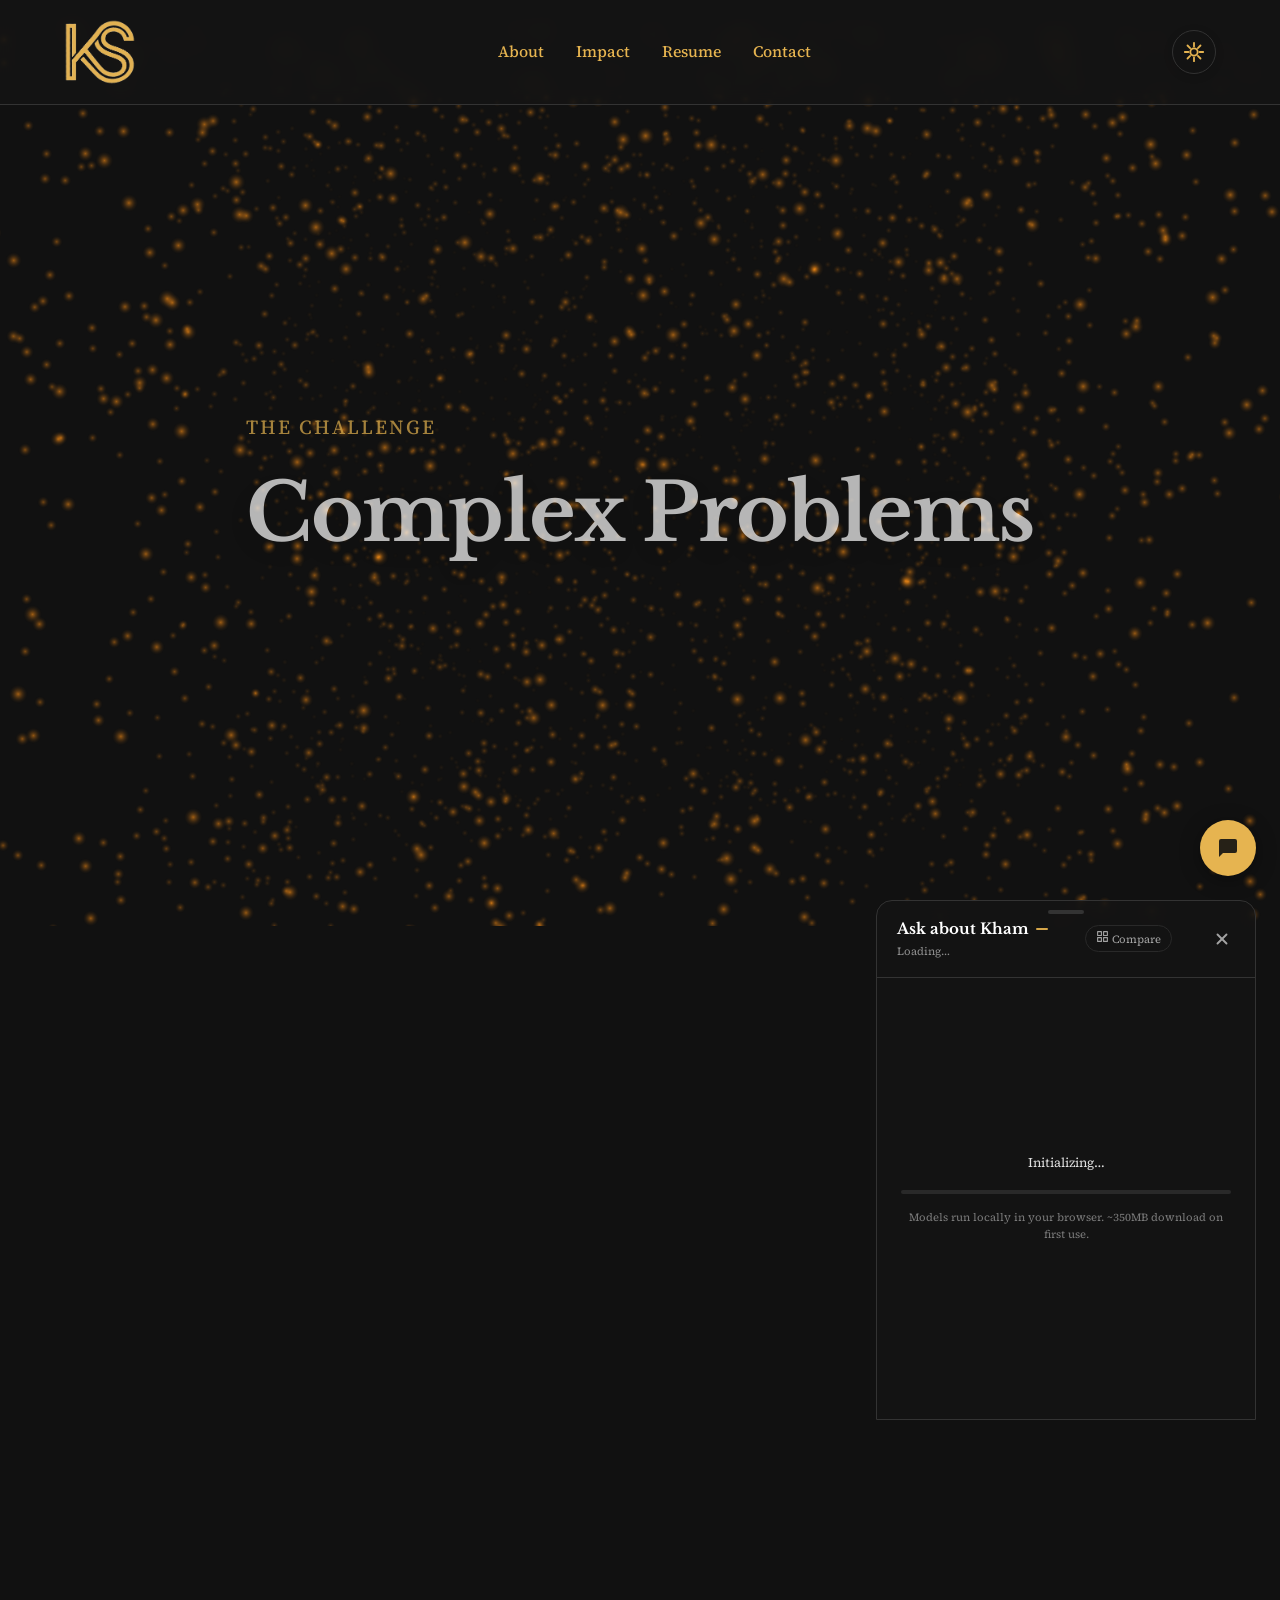
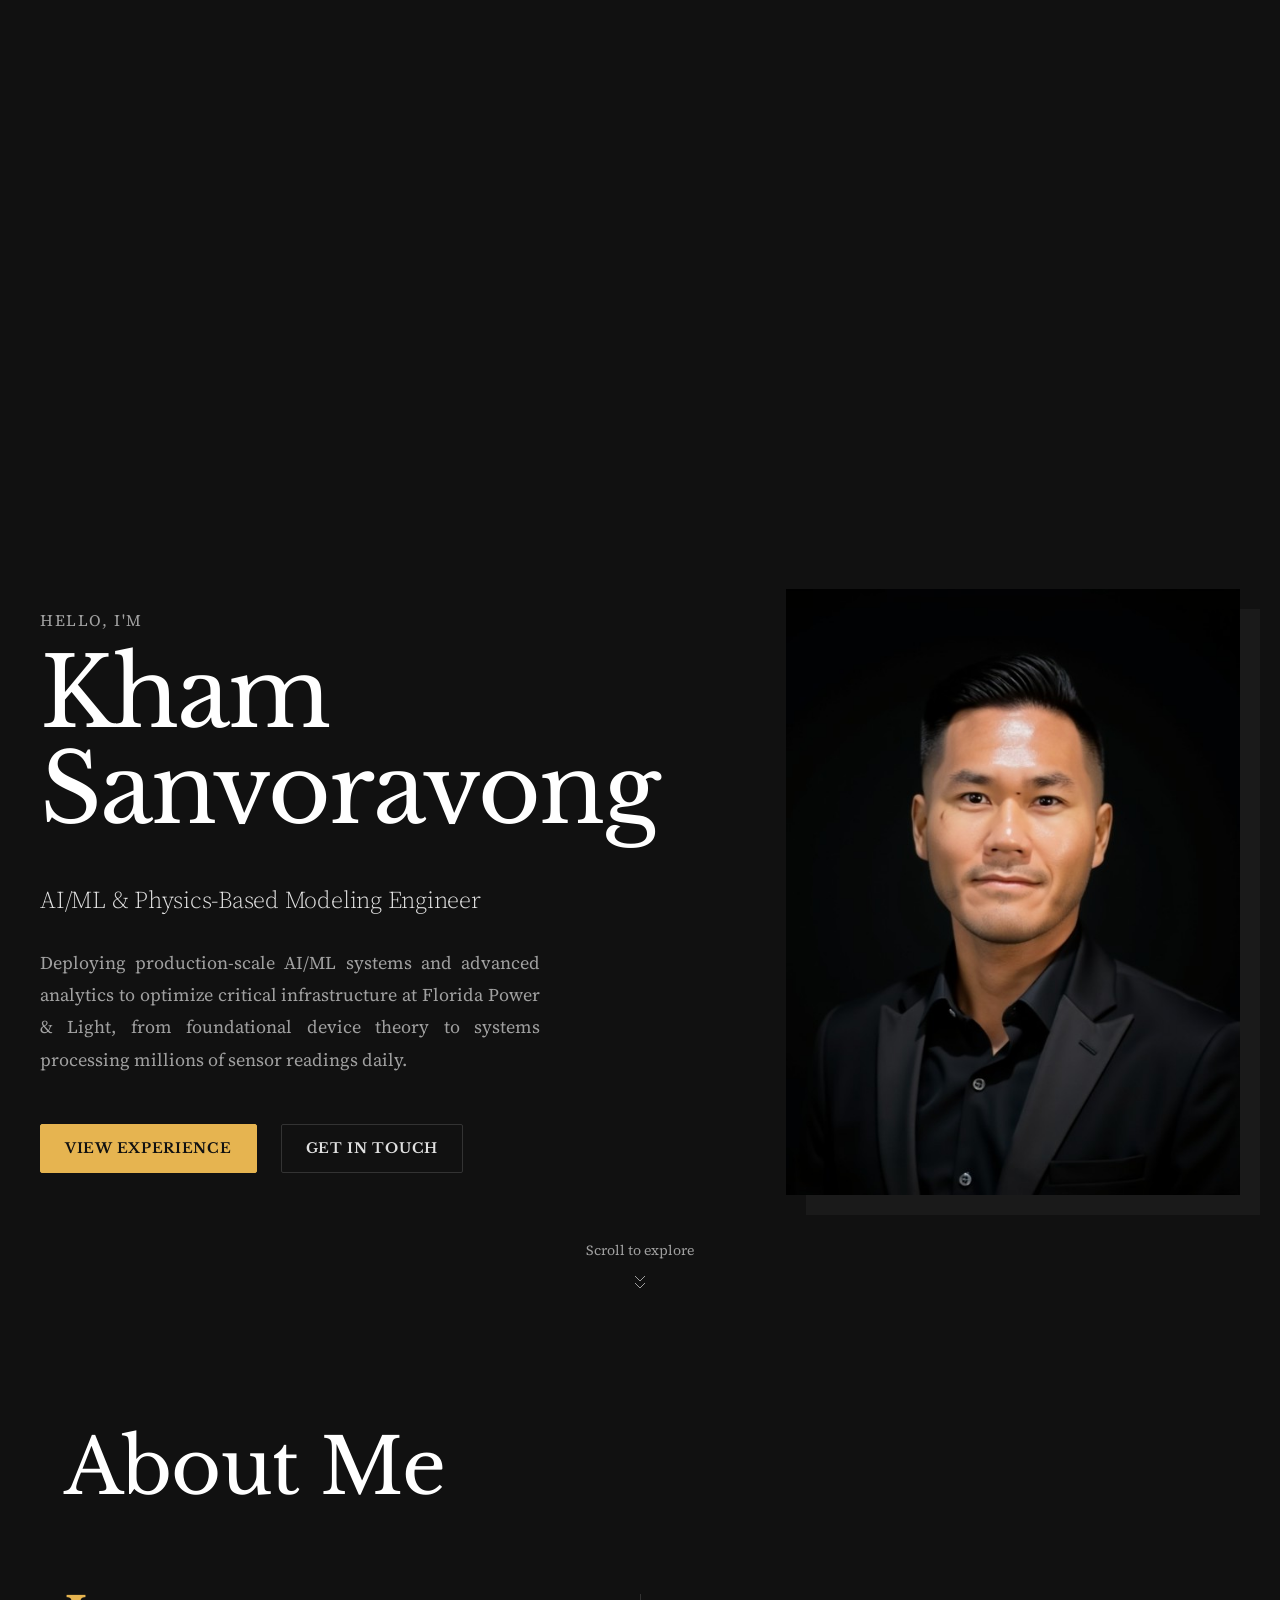
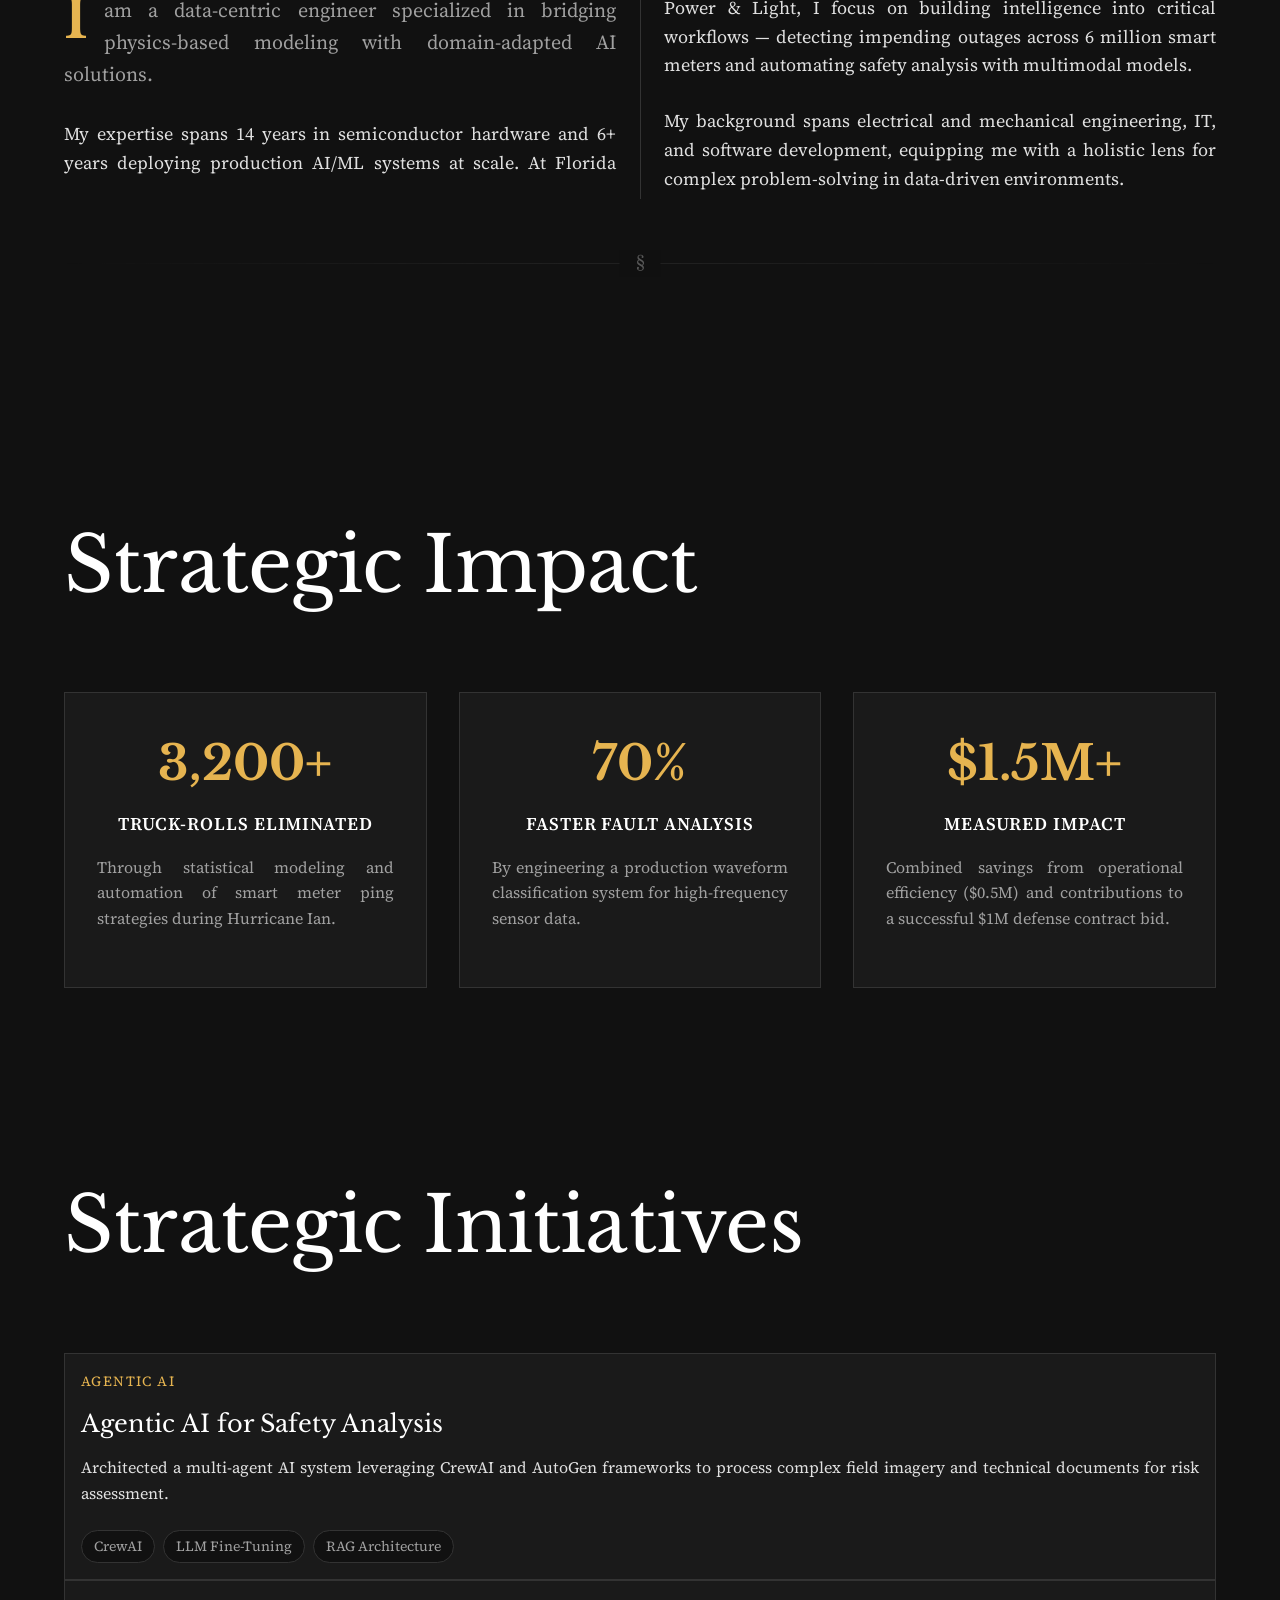
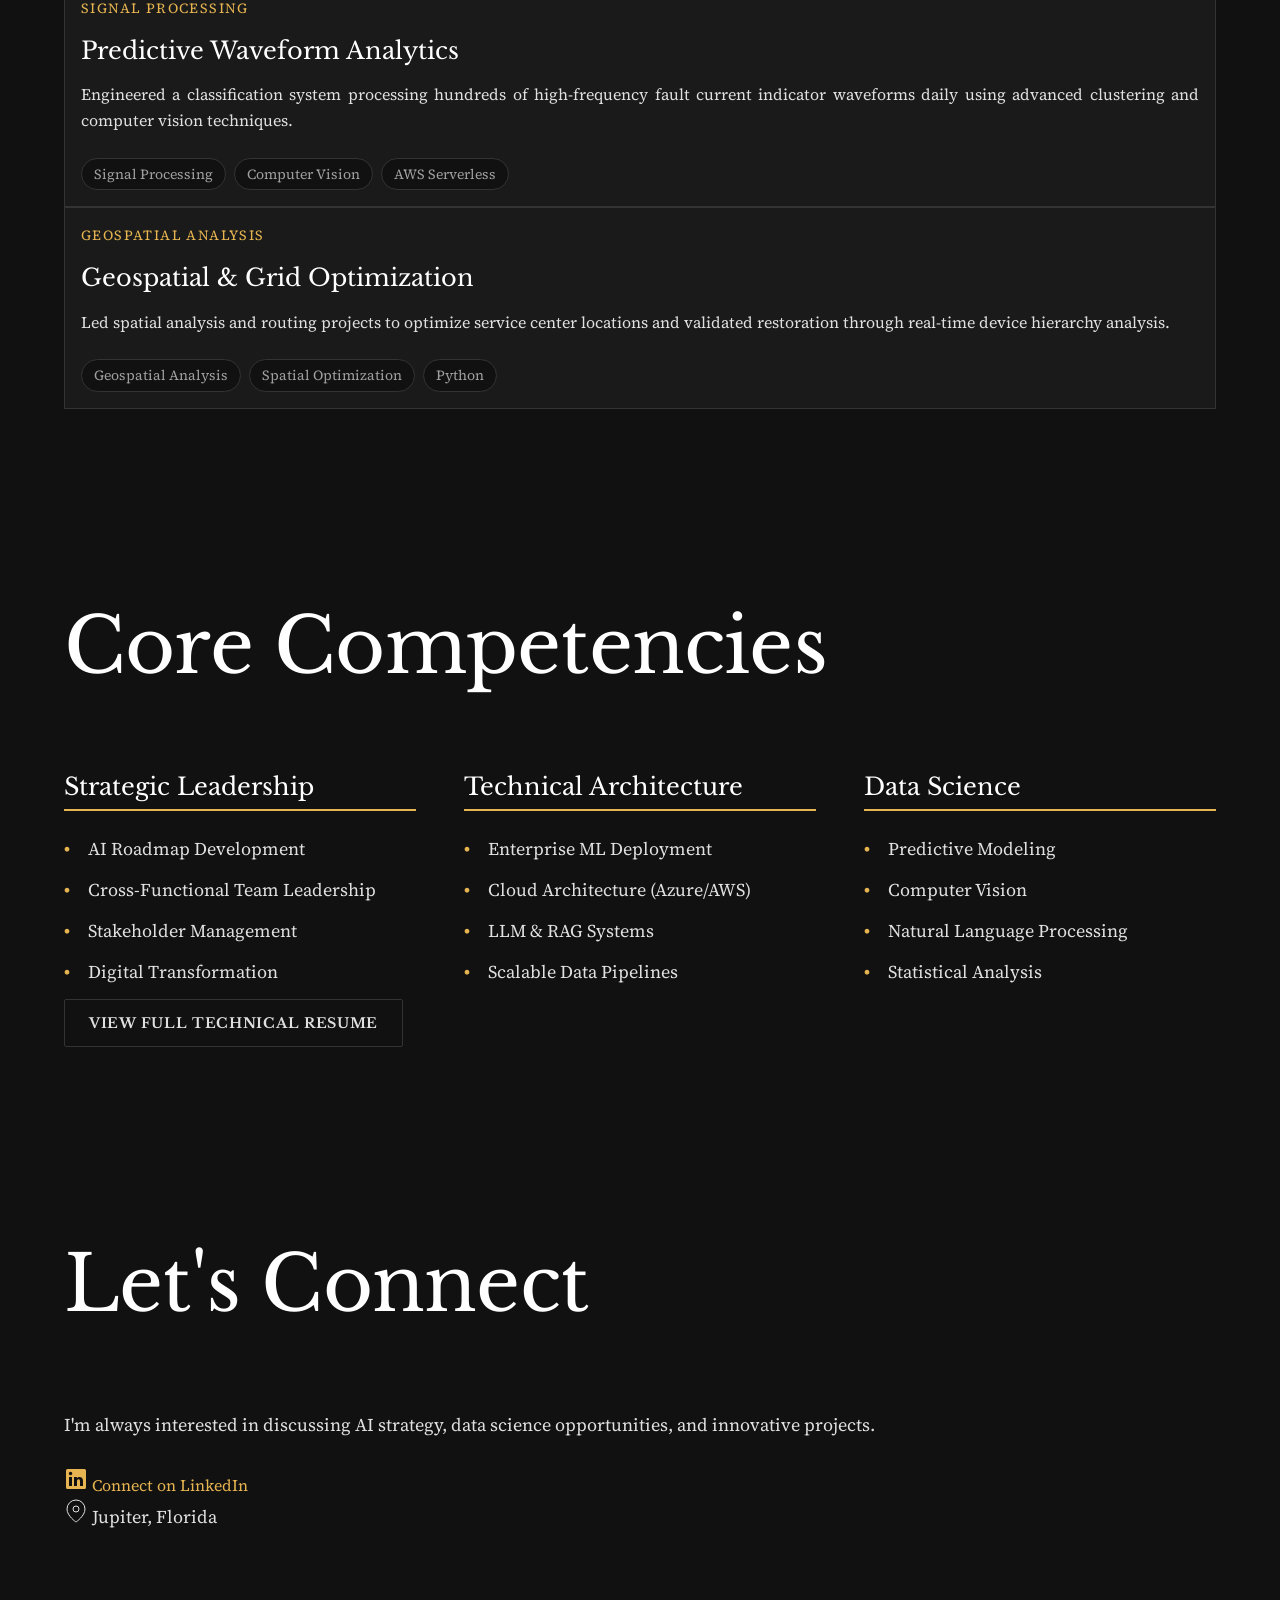
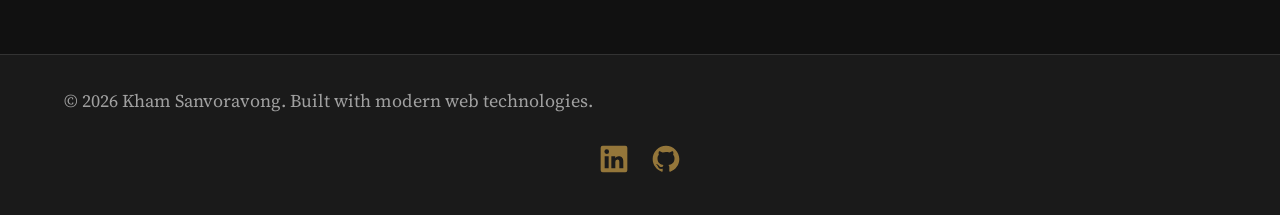
==== index.html @ 2e4e35f4 "deploy: FUTRFUNC/portfolio-source@09dc825cb9c8f6be45fcd761e6d4fc770639c14d" ====
<!DOCTYPE html>
<html lang="en">
<head>
  <meta charset="UTF-8">
  <meta name="viewport" content="width=device-width, initial-scale=1.0, viewport-fit=cover">
  <meta name="description" content="AI/ML & Physics-Based Modeling Engineer | Smart Grid Analytics | Production ML Systems">
  <meta name="theme-color" content="#dfc970">
  <link rel="icon" href="/favicon.svg" type="image/svg+xml">
  <link rel="icon" href="/favicon.ico" sizes="48x48">
  <link rel="apple-touch-icon" href="/apple-touch-icon.png">
  
  <title>Kham Sanvoravong - AI/ML & Physics-Based Modeling Engineer</title>
  
  <!-- Preload critical assets -->
  <link rel="preconnect" href="https://fonts.googleapis.com">
  <link rel="preconnect" href="https://fonts.gstatic.com" crossorigin>
  <link href="https://fonts.googleapis.com/css2?family=Libre+Baskerville:ital,wght@0,400;0,700;1,400&family=Source+Serif+Pro:ital,wght@0,400;0,600;1,400&display=swap" rel="stylesheet">
  
  <!-- Styles -->
  <script type="module" crossorigin src="/assets/three-CNQzS4yT.js"></script>
  <script type="module" crossorigin src="/assets/main-HRePqR-C.js"></script>
  <link rel="stylesheet" crossorigin href="/assets/main-BexBySkH.css">
  <link rel="stylesheet" crossorigin href="/assets/main-DZ1STSmf.css">
</head>
<body>
  <!-- Skip to content for accessibility -->
  <a href="#main-content" class="skip-link">Skip to main content</a>

  <!-- Navigation -->
  <nav id="main-nav" class="main-nav" role="navigation">
    <div class="nav-container">
      <a href="#hero" class="nav-logo" aria-label="Kham Sanvoravong Home">
        <img src="/img/portfolio/ks_expresso_light.png" alt="KS Logo" class="logo-img">
      </a>
      <ul class="nav-links">
        <li><a href="#about">About</a></li>
        <li><a href="#impact">Impact</a></li>
        <li><a href="/resume.html">Resume</a></li>
        <li><a href="#contact">Contact</a></li>
      </ul>
      <div class="nav-actions">
        <button id="theme-switcher" class="theme-toggle" aria-label="Toggle light/dark mode">
          <!-- Sun: visible in dark mode, suggests switching to light -->
          <svg class="theme-icon sun-icon" width="22" height="22" viewBox="0 0 24 24" fill="none" stroke="currentColor" stroke-width="2" stroke-linecap="round" stroke-linejoin="round" aria-hidden="true">
            <circle cx="12" cy="12" r="4"/>
            <line x1="12" y1="2" x2="12" y2="6"/>
            <line x1="12" y1="18" x2="12" y2="22"/>
            <line x1="4.93" y1="4.93" x2="7.76" y2="7.76"/>
            <line x1="16.24" y1="16.24" x2="19.07" y2="19.07"/>
            <line x1="2" y1="12" x2="6" y2="12"/>
            <line x1="18" y1="12" x2="22" y2="12"/>
            <line x1="4.93" y1="19.07" x2="7.76" y2="16.24"/>
            <line x1="16.24" y1="7.76" x2="19.07" y2="4.93"/>
          </svg>
          <!-- Moon: visible in light mode, suggests switching to dark -->
          <svg class="theme-icon moon-icon" width="22" height="22" viewBox="0 0 24 24" fill="none" stroke="currentColor" stroke-width="2" stroke-linecap="round" stroke-linejoin="round" aria-hidden="true">
            <path d="M21 12.79A9 9 0 1 1 11.21 3 7 7 0 0 0 21 12.79z"/>
          </svg>
        </button>
        <button class="hamburger" aria-label="Toggle mobile menu" aria-expanded="false">
          <span></span>
          <span></span>
          <span></span>
        </button>
      </div>
    </div>
  </nav>

  <!-- Main Content -->
  <main id="main-content">
    
    <!-- Story / Scrollytelling Section -->
    <div id="story-trigger" class="story-section">
      <div id="story-canvas-container">
        <canvas id="story-canvas"></canvas>
      </div>
      
      <div class="story-overlay">
        <!-- Step 1: The Challenge -->
        <div class="story-step" data-step="0">
          <div class="story-content">
            <p>The Challenge</p>
            <h2>Complex Problems</h2>
          </div>
        </div>

        <!-- Step 2: The Method -->
        <div class="story-step" data-step="1">
          <div class="story-content">
            <p>The Method</p>
            <h2>First Principles</h2>
          </div>
        </div>

        <!-- Step 3: The Outcome -->
        <div class="story-step" data-step="2">
          <div class="story-content">
            <p>The Outcome</p>
            <h2>Real Impact</h2>
          </div>
        </div>

        <!-- Step 4: The Result (LLM Typewriter) -->
        <div class="story-step final-step" data-step="3">
          <div class="llm-container">
            <p id="llm-output" class="editorial-text">
              <!-- Typewriter content goes here -->
            </p>
            <span class="llm-cursor"></span>
          </div>
        </div>
      </div>
    </div>

    <!-- Hero Section (Now appears after story) -->
    <section id="hero" class="hero">
      <div class="hero-container">
        <div class="hero-content">
          <h1 class="hero-title">
            <span class="hero-greeting">Hello, I'm</span>
            <span class="hero-name">Kham Sanvoravong</span>
          </h1>
          <h2 class="hero-subtitle">AI/ML & Physics-Based Modeling Engineer</h2>
          <p class="hero-description">
            Deploying production-scale AI/ML systems and advanced analytics to optimize critical
            infrastructure at Florida Power & Light, from foundational device theory to systems
            processing millions of sensor readings daily.
          </p>
          <div class="hero-cta">
            <a href="/resume.html" class="btn btn-primary">View Experience</a>
            <a href="#contact" class="btn btn-secondary">Get In Touch</a>
          </div>
        </div>
        <div class="hero-visual">
          <div class="hero-image-wrapper">
            <img src="/img/profile.jpg" alt="Kham Sanvoravong" class="hero-image" loading="eager">
          </div>
        </div>
      </div>
      <div class="scroll-indicator">
        <span>Scroll to explore</span>
        <svg width="24" height="24" viewBox="0 0 24 24" fill="none" stroke="currentColor">
          <path d="M7 13l5 5 5-5M7 6l5 5 5-5"/>
        </svg>
      </div>
    </section>

    <!-- About Section -->
    <section id="about" class="section about">
      <div class="container">
        <h2 class="section-title">About Me</h2>
        <div class="about-content">
          <p class="lead drop-cap">
            I am a data-centric engineer specialized in bridging physics-based modeling with
            domain-adapted AI solutions.
          </p>
          <p>
            My expertise spans 14 years in semiconductor hardware and 6+ years deploying
            production AI/ML systems at scale. At Florida Power & Light, I focus on building
            intelligence into critical workflows — detecting impending outages across 6 million
            smart meters and automating safety analysis with multimodal models.
          </p>
          <p>
            My background spans electrical and mechanical engineering, IT, and software
            development, equipping me with a holistic lens for complex problem-solving in
            data-driven environments.
          </p>
        </div>
        <div class="divider"></div>
      </div>
    </section>

    <!-- Strategic Impact Section -->
    <section id="impact" class="section impact">
      <div class="container">
        <h2 class="section-title">Strategic Impact</h2>
        <div class="metrics-grid">
          <div class="metric-card">
            <span class="metric-value">3,200+</span>
            <span class="metric-label">Truck-Rolls Eliminated</span>
            <p class="metric-desc">Through statistical modeling and automation of smart meter ping strategies during Hurricane Ian.</p>
          </div>
          <div class="metric-card">
            <span class="metric-value">70%</span>
            <span class="metric-label">Faster Fault Analysis</span>
            <p class="metric-desc">By engineering a production waveform classification system for high-frequency sensor data.</p>
          </div>
          <div class="metric-card">
            <span class="metric-value">$1.5M+</span>
            <span class="metric-label">Measured Impact</span>
            <p class="metric-desc">Combined savings from operational efficiency ($0.5M) and contributions to a successful $1M defense contract bid.</p>
          </div>
        </div>
      </div>
    </section>

    <!-- Strategic Showcase Section -->
    <section id="showcase" class="section showcase">
      <div class="container">
        <h2 class="section-title">Strategic Initiatives</h2>
        <div class="showcase-grid">
          
          <!-- Project 1: Agentic AI -->
          <article class="project-card">
            <div class="project-content">
              <span class="project-category">Agentic AI</span>
              <h3 class="project-title">Agentic AI for Safety Analysis</h3>
              <p class="project-description">
                Architected a multi-agent AI system leveraging CrewAI and AutoGen frameworks to process
                complex field imagery and technical documents for risk assessment.
              </p>
              <ul class="project-tags">
                <li>CrewAI</li>
                <li>LLM Fine-Tuning</li>
                <li>RAG Architecture</li>
              </ul>
            </div>
          </article>

          <!-- Project 2: Waveform Analytics -->
          <article class="project-card">
            <div class="project-content">
              <span class="project-category">Signal Processing</span>
              <h3 class="project-title">Predictive Waveform Analytics</h3>
              <p class="project-description">
                Engineered a classification system processing hundreds of high-frequency fault current
                indicator waveforms daily using advanced clustering and computer vision techniques.
              </p>
              <ul class="project-tags">
                <li>Signal Processing</li>
                <li>Computer Vision</li>
                <li>AWS Serverless</li>
              </ul>
            </div>
          </article>

          <!-- Project 3: Geospatial & Grid Optimization -->
          <article class="project-card">
            <div class="project-content">
              <span class="project-category">Geospatial Analysis</span>
              <h3 class="project-title">Geospatial & Grid Optimization</h3>
              <p class="project-description">
                Led spatial analysis and routing projects to optimize service center locations and
                validated restoration through real-time device hierarchy analysis.
              </p>
              <ul class="project-tags">
                <li>Geospatial Analysis</li>
                <li>Spatial Optimization</li>
                <li>Python</li>
              </ul>
            </div>
          </article>

        </div>
      </div>
    </section>

    <!-- Tech Radar / Core Competencies -->
    <section id="competencies" class="section competencies">
      <div class="container">
        <h2 class="section-title">Core Competencies</h2>
        <div class="competencies-grid">
          <div class="competency-column">
            <h3>Strategic Leadership</h3>
            <ul>
              <li>AI Roadmap Development</li>
              <li>Cross-Functional Team Leadership</li>
              <li>Stakeholder Management</li>
              <li>Digital Transformation</li>
            </ul>
          </div>
          <div class="competency-column">
            <h3>Technical Architecture</h3>
            <ul>
              <li>Enterprise ML Deployment</li>
              <li>Cloud Architecture (Azure/AWS)</li>
              <li>LLM & RAG Systems</li>
              <li>Scalable Data Pipelines</li>
            </ul>
          </div>
          <div class="competency-column">
            <h3>Data Science</h3>
            <ul>
              <li>Predictive Modeling</li>
              <li>Computer Vision</li>
              <li>Natural Language Processing</li>
              <li>Statistical Analysis</li>
            </ul>
          </div>
        </div>
        <div class="text-center mt-4">
          <a href="/resume.html" class="btn btn-secondary">View Full Technical Resume</a>
        </div>
      </div>
    </section>

    <!-- Contact Section -->
    <section id="contact" class="section contact">
      <div class="container">
        <h2 class="section-title">Let's Connect</h2>
        <div class="contact-content">
          <p class="contact-intro">
            I'm always interested in discussing AI strategy, data science opportunities,
            and innovative projects.
          </p>
          <div class="contact-info">
            <a href="https://www.linkedin.com/in/sanvora" target="_blank" rel="noopener noreferrer" class="contact-item">
              <svg width="24" height="24" viewBox="0 0 24 24" fill="currentColor">
                <path d="M20.5 2h-17A1.5 1.5 0 002 3.5v17A1.5 1.5 0 003.5 22h17a1.5 1.5 0 001.5-1.5v-17A1.5 1.5 0 0020.5 2zM8 19H5v-9h3zM6.5 8.25A1.75 1.75 0 118.3 6.5a1.78 1.78 0 01-1.8 1.75zM19 19h-3v-4.74c0-1.42-.6-1.93-1.38-1.93A1.74 1.74 0 0013 14.19a.66.66 0 000 .14V19h-3v-9h2.9v1.3a3.11 3.11 0 012.7-1.4c1.55 0 3.36.86 3.36 3.66z"></path>
              </svg>
              <span>Connect on LinkedIn</span>
            </a>
            <p class="contact-item">
              <svg width="24" height="24" viewBox="0 0 24 24" fill="none" stroke="currentColor">
                <path d="M21 10c0 7-9 13-9 13s-9-6-9-13a9 9 0 0118 0z"></path>
                <circle cx="12" cy="10" r="3"></circle>
              </svg>
              <span>Jupiter, Florida</span>
            </p>
          </div>
        </div>
      </div>
    </section>
  </main>

  <!-- Footer -->
  <footer class="footer">
    <div class="container">
      <p>&copy; 2026 Kham Sanvoravong. Built with modern web technologies.</p>
      <div class="footer-social">
        <a href="https://www.linkedin.com/in/sanvora" target="_blank" rel="noopener noreferrer" aria-label="LinkedIn">
          <svg width="32" height="32" viewBox="0 0 24 24" fill="currentColor">
            <path d="M20.5 2h-17A1.5 1.5 0 002 3.5v17A1.5 1.5 0 003.5 22h17a1.5 1.5 0 001.5-1.5v-17A1.5 1.5 0 0020.5 2zM8 19H5v-9h3zM6.5 8.25A1.75 1.75 0 118.3 6.5a1.78 1.78 0 01-1.8 1.75zM19 19h-3v-4.74c0-1.42-.6-1.93-1.38-1.93A1.74 1.74 0 0013 14.19a.66.66 0 000 .14V19h-3v-9h2.9v1.3a3.11 3.11 0 012.7-1.4c1.55 0 3.36.86 3.36 3.66z"></path>
          </svg>
        </a>
        <a href="https://github.com/sanvora" target="_blank" rel="noopener noreferrer" aria-label="GitHub">
          <svg width="32" height="32" viewBox="0 0 24 24" fill="currentColor">
            <path d="M12 2C6.477 2 2 6.477 2 12c0 4.42 2.865 8.17 6.839 9.49.5.092.682-.217.682-.482 0-.237-.008-.866-.013-1.7-2.782.603-3.369-1.34-3.369-1.34-.454-1.156-1.11-1.463-1.11-1.463-.908-.62.069-.608.069-.608 1.003.07 1.531 1.03 1.531 1.03.892 1.529 2.341 1.087 2.91.831.092-.646.35-1.086.636-1.336-2.22-.253-4.555-1.11-4.555-4.943 0-1.091.39-1.984 1.029-2.683-.103-.253-.446-1.27.098-2.647 0 0 .84-.269 2.75 1.025A9.578 9.578 0 0112 6.836c.85.004 1.705.114 2.504.336 1.909-1.294 2.747-1.025 2.747-1.025.546 1.377.203 2.394.1 2.647.64.699 1.028 1.592 1.028 2.683 0 3.842-2.339 4.687-4.566 4.935.359.309.678.919.678 1.852 0 1.336-.012 2.415-.012 2.743 0 .267.18.578.688.48C19.138 20.167 22 16.418 22 12c0-5.523-4.477-10-10-10z"></path>
          </svg>
        </a>
      </div>
    </div>
  </footer>

  <!-- Scripts -->

  <!-- Chat Widget -->
  <button id="chat-head" aria-label="Chat with AI about Kham" class="chat-pulse">
    <span class="chat-head-icon">
      <svg width="24" height="24" viewBox="0 0 24 24" fill="none" aria-hidden="true">
        <path d="M21 15a2 2 0 01-2 2H7l-4 4V5a2 2 0 012-2h14a2 2 0 012 2z" fill="currentColor" opacity="0.9"/>
      </svg>
    </span>
    <span class="chat-head-dots" aria-hidden="true">
      <span class="dot"></span>
      <span class="dot"></span>
      <span class="dot"></span>
    </span>
    <span class="droplet droplet-1" aria-hidden="true"></span>
    <span class="droplet droplet-2" aria-hidden="true"></span>
    <span class="droplet droplet-3" aria-hidden="true"></span>
    <span class="droplet droplet-4" aria-hidden="true"></span>
    <span class="droplet droplet-5" aria-hidden="true"></span>
    <span class="droplet droplet-6" aria-hidden="true"></span>
    <span class="droplet droplet-7" aria-hidden="true"></span>
    <span class="droplet droplet-8" aria-hidden="true"></span>
  </button>

  <!-- Architecture overview modal -->
  <div id="chat-arch-modal" role="dialog" aria-modal="true" aria-labelledby="chat-arch-title" aria-hidden="true">
    <div class="chat-arch-backdrop" id="chat-arch-backdrop"></div>
    <div class="chat-arch-panel">
      <div class="chat-arch-header">
        <h2 class="chat-arch-title" id="chat-arch-title">How this chat works</h2>
        <button class="chat-arch-close" id="chat-arch-close" aria-label="Close">
          <svg width="18" height="18" viewBox="0 0 24 24" fill="none" stroke="currentColor" stroke-width="2.5" stroke-linecap="round" aria-hidden="true">
            <line x1="18" y1="6" x2="6" y2="18"/><line x1="6" y1="6" x2="18" y2="18"/>
          </svg>
        </button>
      </div>
      <div class="chat-arch-body">

        <div class="chat-arch-section">
          <span class="chat-arch-icon" aria-hidden="true">
            <svg width="20" height="20" viewBox="0 0 24 24" fill="none" stroke="currentColor" stroke-width="1.8" stroke-linecap="round" stroke-linejoin="round"><path d="M12 2a4 4 0 0 1 4 4c0 1.95-1.4 3.58-3.25 3.93"/><path d="M12 2a4 4 0 0 0-4 4c0 1.95 1.4 3.58 3.25 3.93"/><path d="M12 10v4"/><path d="M7.5 17h9"/><path d="M8 21h8"/><circle cx="12" cy="6" r="1.5"/></svg>
          </span>
          <div>
            <h3 class="chat-arch-section-title">On-Device AI Model</h3>
            <p class="chat-arch-section-text">SmolLM2-360M-Instruct runs entirely in your browser via WebAssembly (ONNX Runtime Web). Your questions never leave your device — no server calls during inference.</p>
          </div>
        </div>

        <div class="chat-arch-section">
          <span class="chat-arch-icon" aria-hidden="true">
            <svg width="20" height="20" viewBox="0 0 24 24" fill="none" stroke="currentColor" stroke-width="1.8" stroke-linecap="round" stroke-linejoin="round"><path d="M4 19.5A2.5 2.5 0 0 1 6.5 17H20"/><path d="M6.5 2H20v20H6.5A2.5 2.5 0 0 1 4 19.5v-15A2.5 2.5 0 0 1 6.5 2z"/><line x1="9" y1="7" x2="16" y2="7"/><line x1="9" y1="11" x2="14" y2="11"/></svg>
          </span>
          <div>
            <h3 class="chat-arch-section-title">Retrieval-Augmented Generation (RAG)</h3>
            <p class="chat-arch-section-text">A curated knowledge base about Kham's portfolio is pre-embedded as 384-dimensional semantic vectors (all-MiniLM-L6-v2). Each question retrieves the most relevant context chunks before the model generates a response.</p>
          </div>
        </div>

        <div class="chat-arch-section">
          <span class="chat-arch-icon" aria-hidden="true">
            <svg width="20" height="20" viewBox="0 0 24 24" fill="none" stroke="currentColor" stroke-width="1.8" stroke-linecap="round" stroke-linejoin="round"><path d="M12 22s8-4 8-10V5l-8-3-8 3v7c0 6 8 10 8 10z"/><polyline points="9 12 11 14 15 10"/></svg>
          </span>
          <div>
            <h3 class="chat-arch-section-title">Output Guardrails</h3>
            <p class="chat-arch-section-text">Every response is validated before display. Hallucinations, off-topic drift, and unsafe outputs are intercepted and replaced with a safe fallback — keeping answers grounded and on-topic.</p>
          </div>
        </div>

        <!-- VIP-only: revealed by chat-widget.ts when isVipSession() -->
        <div id="chat-arch-vip" class="chat-arch-vip" hidden>
          <div class="chat-arch-divider">
            <span>Fine-tuning &amp; distillation details</span>
          </div>

          <div class="chat-arch-section">
            <span class="chat-arch-icon" aria-hidden="true">
              <svg width="20" height="20" viewBox="0 0 24 24" fill="none" stroke="currentColor" stroke-width="1.8" stroke-linecap="round" stroke-linejoin="round"><path d="M22 10v6M2 10l10-5 10 5-10 5z"/><path d="M6 12v5c0 1.66 2.69 3 6 3s6-1.34 6-3v-5"/></svg>
            </span>
            <div>
              <h3 class="chat-arch-section-title">DRAG Fine-tuned Model</h3>
              <p class="chat-arch-section-text">The <strong>DRAG Fine-tuned</strong> model in Compare mode is SmolLM2-360M trained via direct Supervised Fine-Tuning (SFT) on ~460 curated question-answer pairs generated by Llama 3.3 70B through Groq. The training uses completion-only loss masking so the model learns to answer grounded in retrieved evidence, not memorize prompts.</p>
            </div>
          </div>

          <div class="chat-arch-section">
            <span class="chat-arch-icon" aria-hidden="true">
              <svg width="20" height="20" viewBox="0 0 24 24" fill="none" stroke="currentColor" stroke-width="1.8" stroke-linecap="round" stroke-linejoin="round"><polygon points="13 2 3 14 12 14 11 22 21 10 12 10 13 2"/></svg>
            </span>
            <div>
              <h3 class="chat-arch-section-title">ONNX INT8 Quantization</h3>
              <p class="chat-arch-section-text">After fine-tuning, the model is exported to ONNX and quantized to INT8 (~360 MB) for efficient browser inference. A custom post-processing step patches float16 scale tensors that ONNX Runtime Web rejects in the embedding layer's DequantizeLinear nodes.</p>
            </div>
          </div>

          <div class="chat-arch-section">
            <span class="chat-arch-icon" aria-hidden="true">
              <svg width="20" height="20" viewBox="0 0 24 24" fill="none" stroke="currentColor" stroke-width="1.8" stroke-linecap="round" stroke-linejoin="round"><line x1="18" y1="20" x2="18" y2="10"/><line x1="12" y1="20" x2="12" y2="4"/><line x1="6" y1="20" x2="6" y2="14"/></svg>
            </span>
            <div>
              <h3 class="chat-arch-section-title">Compare Mode</h3>
              <p class="chat-arch-section-text">Use the <strong>Compare</strong> button to run Groq's Llama 3.3 70B (cloud API) side-by-side with the DRAG fine-tuned SmolLM2 (in-browser) — a live benchmark of what a 360M-parameter student learned from curated 70B-generated training data.</p>
            </div>
          </div>

          <div class="chat-arch-links">
            <a href="https://github.com/sanvora/smollm2-drag-distillation/blob/main/colab_kd.ipynb" target="_blank" rel="noopener noreferrer" class="chat-arch-link">Training Notebook ↗</a>
            <a href="https://huggingface.co/FuncPhenomenon/smollm2-360m-kham-drag" target="_blank" rel="noopener noreferrer" class="chat-arch-link">Model on HF Hub ↗</a>
          </div>
        </div>

        <div class="chat-arch-footer">
          <a href="https://github.com/sanvora/smollm2-drag-distillation" target="_blank" rel="noopener noreferrer" class="chat-arch-link chat-arch-link--muted">Fine-tuning code on GitHub ↗</a>
        </div>

      </div><!-- .chat-arch-body -->
    </div><!-- .chat-arch-panel -->
  </div><!-- #chat-arch-modal -->

  <div id="chat-drawer" role="dialog" aria-label="Chat about Kham Sanvoravong" aria-modal="true">
    <div class="chat-drawer-header">
      <div class="chat-drawer-title">
        <div class="chat-title-row">
          <span class="chat-title-name">Ask about Kham</span>
          <span id="chat-vip-badge" hidden title="Powered by Groq · Llama 3.3 70B"></span>
        </div>
        <span class="chat-title-sub">Loading…</span>
      </div>
      <button id="chat-close" aria-label="Close chat">
        <svg width="18" height="18" viewBox="0 0 24 24" fill="none" stroke="currentColor" stroke-width="2.5" stroke-linecap="round" aria-hidden="true">
          <line x1="18" y1="6" x2="6" y2="18"/>
          <line x1="6" y1="6" x2="18" y2="18"/>
        </svg>
      </button>
    </div>

    <div class="chat-loading">
      <p class="chat-progress-label">Initializing…</p>
      <div class="chat-progress-track"><div class="chat-progress-bar"></div></div>
      <p class="chat-progress-hint">Models run locally in your browser. ~350MB download on first use.</p>
    </div>

    <div id="chat-messages" role="log" aria-live="polite" style="display:none;"></div>

    <div class="chat-input-area" style="display:none;">
      <textarea id="chat-input" placeholder="Ask me anything about Kham…" rows="1" aria-label="Chat message" disabled></textarea>
      <button id="chat-send" aria-label="Send message" disabled>
        <svg width="16" height="16" viewBox="0 0 24 24" fill="none" stroke="currentColor" stroke-width="2.5" stroke-linecap="round" stroke-linejoin="round" aria-hidden="true">
          <line x1="22" y1="2" x2="11" y2="13"/>
          <polygon points="22 2 15 22 11 13 2 9 22 2"/>
        </svg>
      </button>
    </div>
  </div>

  <!-- No JS fallback -->
  <noscript>
    <style>
      .hero-content, .about-content, .timeline, .skills-grid, .education-list {
        opacity: 1 !important;
        transform: none !important;
      }
    </style>
  </noscript>
</body>
</html>
---- assets/main-BexBySkH.css ----
*,*:before,*:after{box-sizing:border-box;margin:0;padding:0}html{font-size:16px;scroll-behavior:smooth}@media(prefers-reduced-motion:reduce){html{scroll-behavior:auto}*,*:before,*:after{animation-duration:.01ms!important;animation-iteration-count:1!important;transition-duration:.01ms!important}}body{font-family:var(--font-body);font-size:1rem;line-height:1.6;color:var(--color-text);background-color:var(--color-bg);-webkit-font-smoothing:antialiased;-moz-osx-font-smoothing:grayscale;overflow-x:hidden}h1,h2,h3,h4,h5,h6{font-family:var(--font-heading);font-weight:700;line-height:1.2;color:var(--color-heading);margin-bottom:.5em}h1{font-size:clamp(3.5rem,8vw,6rem);letter-spacing:-.02em;font-weight:400}h2{font-size:clamp(2.5rem,5vw,4rem);letter-spacing:-.01em;font-weight:400}h3{font-size:clamp(2rem,4vw,3rem);font-weight:400}h4{font-size:clamp(1.5rem,3vw,2rem);font-weight:500}h5{font-size:1.25rem;font-weight:600;text-transform:uppercase;letter-spacing:.05em}h6{font-size:1rem;font-weight:600;text-transform:uppercase;letter-spacing:.05em}p{margin-bottom:1.5em;font-weight:400;font-size:1.125rem;text-align:justify}.drop-cap:first-letter{float:left;font-family:var(--font-heading);font-size:4.5rem;line-height:.8;padding-right:.5rem;padding-top:.2rem;color:var(--color-primary);font-weight:700}.divider{width:100%;height:1px;background-color:var(--color-border);margin:2rem 0;position:relative}.divider:after{content:"§";position:absolute;left:50%;top:50%;transform:translate(-50%,-50%);background-color:var(--color-bg);padding:0 1rem;color:var(--color-text-muted);font-family:var(--font-heading)}a{color:var(--color-primary);text-decoration:none;transition:color .2s ease}a:hover{color:var(--color-primary-hover)}a:focus-visible{outline:2px solid var(--color-primary);outline-offset:4px}ul,ol{list-style:none}img{max-width:100%;height:auto;display:block}button{font-family:inherit;cursor:pointer;border:none;background:none}button:focus-visible{outline:2px solid var(--color-primary);outline-offset:4px}.skip-link{position:absolute;top:-40px;left:0;background:var(--color-primary);color:#fff;padding:8px 16px;text-decoration:none;z-index:100}.skip-link:focus{top:0}.sr-only{position:absolute;width:1px;height:1px;padding:0;margin:-1px;overflow:hidden;clip:rect(0,0,0,0);white-space:nowrap;border-width:0}.container{width:100%;max-width:1200px;margin:0 auto;padding:0 1.5rem}.section{padding:6rem 0}@media(max-width:768px){.section{padding:4rem 0}}.section-title{text-align:left;margin-bottom:5rem;position:relative;font-size:clamp(3rem,6vw,5rem)}.section-title:after{content:none}.btn{display:inline-block;padding:.875rem 2rem;font-size:1rem;font-weight:600;text-align:center;border-radius:8px;transition:all .2s ease;cursor:pointer}.btn-primary{background:var(--color-primary);color:var(--color-bg)}.btn-primary:hover{background:var(--color-primary-hover);transform:translateY(-2px);box-shadow:0 4px 12px #00000026}.btn-secondary{background:transparent;color:var(--color-primary);border:2px solid var(--color-primary)}.btn-secondary:hover{background:var(--color-primary);color:var(--color-bg);transform:translateY(-2px)}.lead{font-size:1.25rem;font-weight:400;color:var(--color-text-muted)}:root{--color-bg: #111111;--color-surface: #1a1a1a;--color-text: #e0e0e0;--color-text-muted: #a0a0a0;--color-primary: #e6b450;--color-primary-hover: #f0d980;--color-heading: #ffffff;--color-border: #333333;--color-shadow: rgba(0, 0, 0, .5);--color-bg-alt: #161616;--glass-bg: rgba(20, 20, 20, .8);--glass-border: rgba(223, 201, 112, .1);--glass-blur: 10px;--glass-shadow: 0 8px 32px 0 rgba(0, 0, 0, .37);--font-heading: "Libre Baskerville", serif;--font-body: "Source Serif Pro", serif;--spacing-xs: .25rem;--spacing-sm: .5rem;--spacing-md: 1rem;--spacing-lg: 1.5rem;--spacing-xl: 2rem;--spacing-2xl: 3rem;--spacing-3xl: 5rem;--radius-sm: 2px;--radius-md: 4px;--radius-lg: 8px;--radius-xl: 12px;--radius-full: 9999px;--transition-fast: .2s cubic-bezier(.25, .46, .45, .94);--transition-base: .4s cubic-bezier(.25, .46, .45, .94);--transition-slow: .6s cubic-bezier(.25, .46, .45, .94);--shadow-sm: 0 1px 2px 0 rgba(0, 0, 0, .05);--shadow-md: 0 4px 6px -1px rgba(0, 0, 0, .1), 0 2px 4px -1px rgba(0, 0, 0, .06);--shadow-lg: 0 10px 15px -3px rgba(0, 0, 0, .1), 0 4px 6px -2px rgba(0, 0, 0, .05);--shadow-xl: 0 20px 25px -5px rgba(0, 0, 0, .1), 0 10px 10px -5px rgba(0, 0, 0, .04)}[data-theme=light]{--color-bg: #F5E6D3;--color-surface: #EFE0CD;--color-text: #3E2723;--color-text-muted: #5D4037;--color-primary: #996515;--color-primary-hover: #B8860B;--color-heading: #2C1B18;--color-border: #D7C6A5;--color-bg-alt: #EBE0CC;--color-shadow: rgba(62, 39, 35, .1);--glass-bg: rgba(245, 230, 211, .9);--glass-border: rgba(153, 101, 21, .2)}:root,[data-theme]{transition:background-color var(--transition-slow),color var(--transition-slow),border-color var(--transition-slow)}*{transition-property:background-color,color,border-color,box-shadow;transition-duration:var(--transition-slow);transition-timing-function:ease}.no-transition,.no-transition *{transition:none!important}.main-nav{position:fixed;top:0;left:0;right:0;background:var(--glass-bg);border-bottom:1px solid var(--color-border);z-index:1000;backdrop-filter:blur(10px);-webkit-backdrop-filter:blur(10px)}.nav-container{max-width:1200px;margin:0 auto;padding:1rem 1.5rem;display:flex;justify-content:space-between;align-items:center}.nav-logo{display:flex;align-items:center}.logo-img{display:block;height:72px;width:72px;object-fit:contain;transition:opacity var(--transition-base)}.nav-logo:hover .logo-img{opacity:.8}.nav-links{display:flex;gap:2rem;align-items:center}.nav-links a{color:var(--color-text);font-weight:500;transition:color var(--transition-base);position:relative}.nav-links a:after{content:"";position:absolute;bottom:-4px;left:0;width:0;height:2px;background:var(--color-primary);transition:width var(--transition-base)}.nav-links a:hover:after,.nav-links a.active:after{width:100%}.nav-actions{display:flex;align-items:center;gap:8px}.hamburger{display:none;flex-direction:column;gap:4px;background:none;border:none;cursor:pointer;padding:4px}.hamburger span{width:24px;height:2px;background:var(--color-text);transition:all var(--transition-base);transform-origin:center}@media(max-width:768px){.nav-links{position:absolute;top:100%;left:0;right:0;background:var(--color-bg);flex-direction:column;padding:2rem;gap:1rem;border-bottom:1px solid var(--color-border);transform:translateY(-100%);opacity:0;pointer-events:none;transition:all var(--transition-base)}.nav-links.active{transform:translateY(0);opacity:1;pointer-events:all}.hamburger{display:flex}.hamburger.active span:nth-child(1){transform:translateY(6px) rotate(45deg)}.hamburger.active span:nth-child(2){opacity:0;transform:scaleX(0)}.hamburger.active span:nth-child(3){transform:translateY(-6px) rotate(-45deg)}}#story-trigger{position:relative;height:400vh;background-color:var(--color-bg);z-index:10}#story-canvas-container{position:sticky;top:0;width:100%;height:100vh;z-index:1;overflow:hidden}#story-canvas{width:100%;height:100%}.story-overlay{position:absolute;top:0;left:0;width:100%;height:100%;z-index:2;pointer-events:none}.story-step{height:100vh;display:flex;align-items:center;justify-content:center;opacity:0;transform:translateY(20px)}.story-content{text-align:center;max-width:900px;padding:0 2rem}.story-content h2{font-family:var(--font-heading);font-size:5rem;font-weight:700;color:var(--color-heading);margin-bottom:1rem;line-height:1;letter-spacing:-.02em;text-shadow:0 10px 30px rgba(0,0,0,.1)}.story-content p{font-family:var(--font-body);font-size:1.25rem;color:var(--color-primary);font-weight:500;letter-spacing:.1em;text-transform:uppercase;margin-top:1rem}.story-step.final-step{background:transparent}.llm-container{background:var(--color-surface);padding:3rem;border-left:4px solid var(--color-primary);box-shadow:var(--shadow-xl);max-width:800px;margin:0 auto;text-align:left;pointer-events:auto;backdrop-filter:blur(10px);-webkit-backdrop-filter:blur(10px);background:color-mix(in srgb,var(--color-surface),transparent 5%)}.editorial-text{font-family:var(--font-body);font-size:1.125rem;line-height:1.8;color:var(--color-text)}.llm-cursor{display:inline-block;width:10px;height:1.2em;background-color:var(--color-primary);animation:blink 1s step-end infinite;vertical-align:middle;margin-left:5px}@keyframes blink{0%,to{opacity:1}50%{opacity:0}}@media(max-width:768px){.story-content h2{font-size:3rem}.llm-container{padding:1.5rem;margin:1rem}}.hero{min-height:100vh;display:flex;align-items:center;justify-content:center;padding:6rem 1.5rem 4rem;background:var(--color-bg);position:relative;overflow:hidden}.hero-container{max-width:1200px;width:100%;display:grid;grid-template-columns:1.5fr 1fr;gap:4rem;align-items:center}@media(max-width:968px){.hero-container{grid-template-columns:1fr;gap:3rem}}.hero-content{opacity:1;transform:none;z-index:2}.hero-greeting{display:block;font-family:var(--font-body);font-size:1rem;text-transform:uppercase;letter-spacing:.1em;color:var(--color-text-muted);margin-bottom:1rem}.hero-name{display:block;color:var(--color-heading);line-height:1;margin-bottom:1rem}.hero-subtitle{font-family:var(--font-body);font-size:1.5rem;font-weight:300;color:var(--color-text);margin-bottom:2rem;max-width:80%}.hero-description{font-size:1.125rem;color:var(--color-text-muted);margin-bottom:3rem;max-width:500px;line-height:1.8}.hero-cta{display:flex;gap:1.5rem;flex-wrap:wrap}.hero-visual{display:flex;justify-content:center;align-items:center;position:relative}.hero-image-wrapper{position:relative;width:100%;max-width:500px;aspect-ratio:3/4;border-radius:0;overflow:hidden;box-shadow:20px 20px 0 var(--color-surface)}.hero-image{width:100%;height:100%;object-fit:cover;transition:transform 1s ease}.hero-image-wrapper:hover .hero-image{transform:scale(1.05)}.scroll-indicator{position:absolute;bottom:2rem;left:50%;transform:translate(-50%);display:flex;flex-direction:column;align-items:center;gap:.5rem;color:var(--color-text-muted);font-size:.875rem;animation:bounce 2s infinite}@keyframes bounce{0%,to{transform:translate(-50%) translateY(0)}50%{transform:translate(-50%) translateY(-10px)}}.about-content{column-count:2;column-gap:3rem;column-rule:1px solid var(--color-border)}@media(max-width:768px){.about-content{column-count:1}}.metrics-grid{display:grid;grid-template-columns:repeat(auto-fit,minmax(250px,1fr));gap:2rem;margin-top:2rem}.metric-card{background:var(--color-surface);padding:2rem;border:1px solid var(--color-border);text-align:center;transition:transform var(--transition-base)}.metric-card:hover{transform:translateY(-5px);box-shadow:var(--shadow-md)}.metric-value{display:block;font-family:var(--font-heading);font-size:3rem;font-weight:700;color:var(--color-primary);margin-bottom:.5rem}.metric-label{display:block;font-family:var(--font-body);font-size:1.125rem;font-weight:600;color:var(--color-heading);margin-bottom:1rem;text-transform:uppercase;letter-spacing:.05em}.metric-desc{font-size:1rem;color:var(--color-text-muted);line-height:1.6}.timeline{position:relative;padding-left:0}.timeline:before{content:none}.timeline-item{position:relative;padding-bottom:4rem;opacity:0;transform:translateY(20px);display:grid;grid-template-columns:150px 1fr;gap:3rem;border-bottom:1px solid var(--color-border);margin-bottom:3rem}.timeline-item:last-child{border-bottom:none}.timeline-item:before{content:none}.timeline-date{font-family:var(--font-heading);font-weight:700;color:var(--color-text);font-size:1.125rem;text-align:right;padding-top:.25rem}.timeline-content-wrapper{display:block}.timeline-company{font-family:var(--font-heading);font-size:1.5rem;color:var(--color-heading);margin-bottom:.5rem}.timeline-role{font-family:var(--font-body);font-size:1.25rem;font-style:italic;color:var(--color-primary);margin-bottom:1.5rem}.timeline-description{font-size:1.125rem;line-height:1.8;margin-bottom:2rem;color:var(--color-text)}.timeline-achievements h5,.timeline-projects h5{font-family:var(--font-body);font-size:1rem;text-transform:uppercase;letter-spacing:.1em;color:var(--color-text-muted);margin-bottom:1rem;border-bottom:1px solid var(--color-border);padding-bottom:.5rem;display:inline-block}.timeline-achievements ul{list-style:none;padding:0;margin-bottom:2rem}.timeline-achievements li{position:relative;padding-left:1.5rem;margin-bottom:.75rem;color:var(--color-text)}.timeline-achievements li:before{content:"→";position:absolute;left:0;color:var(--color-primary)}.project-grid{display:grid;grid-template-columns:repeat(auto-fit,minmax(200px,1fr));gap:1.5rem}.project-card{background:var(--color-surface);padding:1rem;border:1px solid var(--color-border);transition:transform var(--transition-base),box-shadow var(--transition-base);display:flex;flex-direction:column;height:100%}.project-card:hover{transform:translateY(-5px);box-shadow:var(--shadow-lg);border-color:var(--color-primary)}.project-category{font-family:var(--font-body);font-size:.875rem;text-transform:uppercase;letter-spacing:.1em;color:var(--color-primary);margin-bottom:1rem;display:block}.project-title{font-family:var(--font-heading);font-size:1.5rem;color:var(--color-heading);margin-bottom:1rem;line-height:1.3}.project-description{font-size:1rem;color:var(--color-text);line-height:1.6;margin-bottom:1.5rem;flex-grow:1}.project-tags{list-style:none;padding:0;margin:0;display:flex;flex-wrap:wrap;gap:.5rem}.project-tags li{font-size:.875rem;color:var(--color-text-muted);background:var(--color-bg);padding:.25rem .75rem;border-radius:var(--radius-full);border:1px solid var(--color-border)}.competencies-grid{display:grid;grid-template-columns:repeat(auto-fit,minmax(250px,1fr));gap:3rem;margin-top:2rem}.competency-column h3{font-family:var(--font-heading);font-size:1.5rem;color:var(--color-heading);margin-bottom:1.5rem;padding-bottom:.5rem;border-bottom:2px solid var(--color-primary)}.competency-column ul{list-style:none;padding:0;margin:0}.competency-column li{font-size:1.125rem;color:var(--color-text);margin-bottom:.75rem;padding-left:1.5rem;position:relative}.competency-column li:before{content:"•";color:var(--color-primary);position:absolute;left:0;font-weight:700}.footer{background:var(--color-surface);padding:2rem 0;text-align:center;color:var(--color-text-muted);border-top:1px solid var(--color-border)}.footer-social{display:flex;justify-content:center;gap:1.25rem;margin-top:.75rem}.footer-social a{color:var(--color-text-muted);opacity:.6;transition:opacity var(--transition-fast)}.footer-social a:hover{opacity:1}.theme-toggle{position:relative;width:44px;height:44px;border-radius:var(--radius-full);background:var(--glass-bg);border:1px solid var(--color-border);cursor:pointer;color:var(--color-primary);display:flex;align-items:center;justify-content:center;padding:0;flex-shrink:0;backdrop-filter:blur(8px);-webkit-backdrop-filter:blur(8px);box-shadow:0 2px 8px #00000026;transition:transform .2s ease,box-shadow .2s ease,border-color var(--transition-base)}.theme-toggle:hover{transform:scale(1.12);box-shadow:0 4px 16px #00000040;border-color:var(--color-primary)}.theme-icon{position:absolute;transition:opacity .35s ease,transform .45s cubic-bezier(.34,1.56,.64,1)}:root[data-theme=default] .sun-icon,:root:not([data-theme]) .sun-icon{opacity:1;transform:rotate(0) scale(1)}:root[data-theme=default] .moon-icon,:root:not([data-theme]) .moon-icon{opacity:0;transform:rotate(90deg) scale(.4)}:root[data-theme=light] .moon-icon{opacity:1;transform:rotate(0) scale(1)}:root[data-theme=light] .sun-icon{opacity:0;transform:rotate(-90deg) scale(.4)}@keyframes sun-rays-in{0%{transform:rotate(-45deg) scale(.6);opacity:0}to{transform:rotate(0) scale(1);opacity:1}}:root[data-theme=default] .sun-icon,:root:not([data-theme]) .sun-icon{animation:sun-rays-in .45s cubic-bezier(.34,1.56,.64,1) both}.btn{display:inline-flex;align-items:center;justify-content:center;padding:.75rem 1.5rem;font-family:var(--font-heading);font-weight:700;text-decoration:none;border-radius:var(--radius-sm);transition:all var(--transition-fast);position:relative;overflow:hidden;letter-spacing:.05em;text-transform:uppercase;font-size:.875rem}.btn:after{content:"";position:absolute;top:50%;left:50%;width:0;height:0;background:#fff3;border-radius:50%;transform:translate(-50%,-50%);transition:width .6s ease,height .6s ease}.btn:active:after{width:300px;height:300px}.btn-primary{background:var(--color-primary);color:var(--color-bg);border:1px solid var(--color-primary)}.btn-primary:hover{background:var(--color-primary-hover);border-color:var(--color-primary-hover);color:var(--color-bg-alt);transform:translateY(-2px);box-shadow:0 4px 12px #dfc9704d}.btn-secondary{background:transparent;color:var(--color-text);border:1px solid var(--color-border)}.btn-secondary:hover{background:var(--color-primary-hover);border-color:var(--color-primary-hover);color:var(--color-bg-alt);transform:translateY(-2px);box-shadow:0 4px 12px #dfc9704d}.timeline-item,.metric-card,.project-card,.story-text-block{transition:transform var(--transition-base),box-shadow var(--transition-base),border-color var(--transition-base)}.timeline-item:hover,.metric-card:hover,.project-card:hover{transform:translateY(-4px);border-color:var(--color-primary);box-shadow:var(--shadow-lg)}a:not(.btn):not(.nav-logo){position:relative;text-decoration:none;color:var(--color-primary);transition:color var(--transition-fast)}a:not(.btn):not(.nav-logo):after{content:"";position:absolute;bottom:-2px;left:0;width:0;height:1px;background:var(--color-primary);transition:width var(--transition-base)}a:not(.btn):not(.nav-logo):hover:after{width:100%}.scroll-indicator{animation:bounce 2s infinite}@keyframes bounce{0%,20%,50%,80%,to{transform:translate(-50%) translateY(0)}40%{transform:translate(-50%) translateY(-10px)}60%{transform:translate(-50%) translateY(-5px)}}.skill-category+.skill-category{margin-top:1.5rem}.skill-category h3{margin-bottom:.4rem}.skill-tag{display:inline-block;padding:.25rem .75rem;border:1px solid var(--color-border);border-radius:var(--radius-full);font-size:.875rem;color:var(--color-text-muted);transition:all var(--transition-fast);cursor:default}.skill-tag:hover{border-color:var(--color-primary);color:var(--color-primary);transform:scale(1.05)}.skill-tag.primary{background:#dfc9701a;border-color:var(--color-primary);color:var(--color-primary)}.divider{height:1px;background:linear-gradient(to right,transparent,var(--color-border),transparent);margin:4rem 0;opacity:.5}.drop-cap:first-letter{font-family:var(--font-heading);font-size:3.5rem;float:left;line-height:.8;margin-right:.5rem;color:var(--color-primary)}@keyframes fadeIn{0%{opacity:0;transform:translateY(20px)}to{opacity:1;transform:translateY(0)}}.animate-in{animation:fadeIn .6s ease forwards}.stagger-1{animation-delay:.1s}.stagger-2{animation-delay:.2s}.stagger-3{animation-delay:.3s}.stagger-4{animation-delay:.4s}.stagger-5{animation-delay:.5s}@media(prefers-reduced-motion:reduce){*,*:before,*:after{animation-duration:.01ms!important;animation-iteration-count:1!important;transition-duration:.01ms!important;scroll-behavior:auto!important}.scroll-indicator{animation:none!important}}.loading{opacity:.6;pointer-events:none}.visible{opacity:1!important;transform:translateY(0)!important}.smooth-transition{transition:all var(--transition-base)}
---- assets/main-DZ1STSmf.css ----
@property --ring-angle{syntax: "<angle>"; initial-value: 0deg; inherits: false;}@keyframes ring-spin{to{--ring-angle: 360deg}}#chat-head{position:fixed;bottom:24px;bottom:calc(24px + env(safe-area-inset-bottom,0px));right:24px;width:56px;height:56px;border-radius:50%;background:var(--color-primary);border:none;cursor:pointer;box-shadow:0 4px 20px #00000059;z-index:9999;display:flex;align-items:center;justify-content:center;transition:transform .2s ease,opacity .3s ease;overflow:visible;animation:chat-pulse 3s ease-in-out infinite}#chat-head:hover{transform:scale(1.08)}#chat-head:focus-visible{outline:2px solid var(--color-primary);outline-offset:3px}@keyframes chat-pulse{0%,to{transform:scale(1);box-shadow:0 4px 20px #00000059}50%{transform:scale(1.072);box-shadow:0 7px 34px #00000080,0 0 14px #d4af3747}}.chat-head-icon{display:flex;align-items:center;justify-content:center;color:#111;pointer-events:none}.chat-head-dots{display:none;align-items:center;justify-content:center;gap:4px;pointer-events:none}.chat-head-dots .dot{width:6px;height:6px;border-radius:50%;background:#111;animation:dot-bounce 1.2s ease-in-out infinite}.chat-head-dots .dot:nth-child(1){animation-delay:0ms}.chat-head-dots .dot:nth-child(2){animation-delay:.15s}.chat-head-dots .dot:nth-child(3){animation-delay:.3s}@keyframes dot-bounce{0%,80%,to{transform:translateY(0);opacity:.6}40%{transform:translateY(-8px);opacity:1}}#chat-head.exploding{animation:none;transform:scale(0);opacity:0;transition:transform .3s ease-in,opacity .3s ease-in}#chat-head.reappearing{animation:chat-reappear .6s cubic-bezier(.34,1.56,.64,1) forwards}@keyframes chat-reappear{0%{transform:scale(0);opacity:0}to{transform:scale(1);opacity:1}}.droplet{position:absolute;width:10px;height:10px;border-radius:50%;background:var(--color-primary);opacity:0;pointer-events:none;top:50%;left:50%;transform:translate(-50%,-50%)}#chat-head.exploding .droplet-1{animation:droplet-1 .5s cubic-bezier(.25,.46,.45,.94) forwards}#chat-head.exploding .droplet-2{animation:droplet-2 .5s cubic-bezier(.25,.46,.45,.94) forwards}#chat-head.exploding .droplet-3{animation:droplet-3 .5s cubic-bezier(.25,.46,.45,.94) forwards}#chat-head.exploding .droplet-4{animation:droplet-4 .5s cubic-bezier(.25,.46,.45,.94) forwards}#chat-head.exploding .droplet-5{animation:droplet-5 .5s cubic-bezier(.25,.46,.45,.94) forwards}#chat-head.exploding .droplet-6{animation:droplet-6 .5s cubic-bezier(.25,.46,.45,.94) forwards}#chat-head.exploding .droplet-7{animation:droplet-7 .5s cubic-bezier(.25,.46,.45,.94) forwards}#chat-head.exploding .droplet-8{animation:droplet-8 .5s cubic-bezier(.25,.46,.45,.94) forwards}@keyframes droplet-1{0%{opacity:1;transform:translate(-50%,-50%) scale(1)}to{opacity:0;transform:translate(-50%,calc(-50% - 48px)) scale(.3)}}@keyframes droplet-2{0%{opacity:1;transform:translate(-50%,-50%) scale(1)}to{opacity:0;transform:translate(calc(-50% + 34px),calc(-50% - 34px)) scale(.3)}}@keyframes droplet-3{0%{opacity:1;transform:translate(-50%,-50%) scale(1)}to{opacity:0;transform:translate(calc(-50% + 48px),-50%) scale(.3)}}@keyframes droplet-4{0%{opacity:1;transform:translate(-50%,-50%) scale(1)}to{opacity:0;transform:translate(calc(-50% + 34px),calc(-50% + 34px)) scale(.3)}}@keyframes droplet-5{0%{opacity:1;transform:translate(-50%,-50%) scale(1)}to{opacity:0;transform:translate(-50%,calc(-50% + 48px)) scale(.3)}}@keyframes droplet-6{0%{opacity:1;transform:translate(-50%,-50%) scale(1)}to{opacity:0;transform:translate(calc(-50% - 34px),calc(-50% + 34px)) scale(.3)}}@keyframes droplet-7{0%{opacity:1;transform:translate(-50%,-50%) scale(1)}to{opacity:0;transform:translate(calc(-50% - 48px),-50%) scale(.3)}}@keyframes droplet-8{0%{opacity:1;transform:translate(-50%,-50%) scale(1)}to{opacity:0;transform:translate(calc(-50% - 34px),calc(-50% - 34px)) scale(.3)}}#chat-drawer{position:fixed;bottom:0;right:24px;width:380px;height:520px;background:var(--glass-bg);backdrop-filter:blur(10px);-webkit-backdrop-filter:blur(10px);border:1px solid var(--color-border);border-radius:16px 16px 0 0;z-index:9998;transform:translateY(100%);transition:transform .6s cubic-bezier(.34,1.56,.64,1),height .38s cubic-bezier(.34,1.56,.64,1),width .38s cubic-bezier(.34,1.56,.64,1);display:flex;flex-direction:column;overflow:hidden}#chat-drawer.comparison-active{width:min(760px,calc(100vw - 48px))}#chat-drawer.resizing{transition:transform .6s cubic-bezier(.34,1.56,.64,1)!important}#chat-drawer.open{transform:translateY(0)}.chat-resize-handle{position:absolute;top:0;left:0;right:0;height:22px;cursor:ns-resize;display:flex;align-items:center;justify-content:center;z-index:10;touch-action:none;-webkit-user-select:none;user-select:none}.chat-resize-handle:after{content:"";width:36px;height:4px;background:var(--color-border);border-radius:3px;transition:background .2s,width .2s,transform .2s}.chat-resize-handle:hover:after,.chat-resize-handle.dragging:after{background:var(--color-primary);width:48px}.chat-resize-handle.dragging:after{transform:scaleY(1.4)}.chat-drawer-header{display:flex;align-items:center;justify-content:space-between;padding:16px 20px;border-bottom:1px solid var(--color-border);flex-shrink:0;position:relative}.chat-drawer-title{display:flex;flex-direction:column;gap:2px}.chat-title-name{font-family:var(--font-heading);font-size:15px;font-weight:700;color:var(--color-heading)}.chat-title-sub{font-family:var(--font-body);font-size:11px;color:var(--color-text);opacity:.6}.chat-title-row{display:flex;align-items:center;gap:7px}#chat-vip-badge{font-family:var(--font-body);font-size:9.5px;font-weight:700;letter-spacing:.06em;text-transform:uppercase;color:#111;background:var(--color-primary);border-radius:99px;padding:1px 7px 1px 5px;display:inline-flex;align-items:center;gap:3px;opacity:.92}#chat-close{background:none;border:none;cursor:pointer;color:var(--color-text);opacity:.7;padding:4px;border-radius:6px;display:flex;align-items:center;justify-content:center;transition:opacity .2s,background .2s}#chat-close:hover{opacity:1;background:#80808026}#chat-close:focus-visible{outline:2px solid var(--color-primary);outline-offset:2px}.chat-loading{flex:1;display:flex;flex-direction:column;align-items:center;justify-content:center;padding:32px 24px;gap:16px}.chat-progress-label{font-family:var(--font-body);font-size:13px;color:var(--color-text);text-align:center;margin:0}.chat-progress-track{width:100%;height:4px;background:#80808033;border-radius:2px;overflow:hidden}.chat-progress-bar{height:100%;width:0%;background:var(--color-primary);border-radius:2px;transition:width .4s ease}.chat-progress-hint{font-family:var(--font-body);font-size:11px;color:var(--color-text);opacity:.5;text-align:center;margin:0;line-height:1.5}#chat-messages{flex:1;overflow-y:auto;padding:16px 16px 8px;display:flex;flex-direction:column;gap:12px;scroll-behavior:smooth}#chat-messages::-webkit-scrollbar{width:4px}#chat-messages::-webkit-scrollbar-track{background:transparent}#chat-messages::-webkit-scrollbar-thumb{background:#8080804d;border-radius:2px}.chat-message{display:flex;animation:chat-msg-appear .3s ease forwards;opacity:0}@keyframes chat-msg-appear{0%{opacity:0;transform:translateY(8px)}to{opacity:1;transform:translateY(0)}}.chat-message-user{justify-content:flex-end}.chat-message-assistant{justify-content:flex-start}.chat-bubble{max-width:80%;padding:10px 14px;border-radius:16px;font-family:var(--font-body);font-size:13px;line-height:1.55;word-wrap:break-word;white-space:pre-wrap}.chat-message-user .chat-bubble{background:var(--color-primary);color:#111;border-bottom-right-radius:4px}.chat-message-assistant .chat-bubble{background:var(--glass-bg);color:var(--color-text);border:1px solid var(--color-border);border-bottom-left-radius:4px}.chat-typing-indicator{display:flex;align-items:center;gap:5px;padding:12px 16px;min-width:56px}.chat-typing-indicator .dot{width:7px;height:7px;border-radius:50%;background:var(--color-text);opacity:.5;animation:dot-bounce 1.2s ease-in-out infinite}.chat-typing-indicator .dot:nth-child(1){animation-delay:0ms}.chat-typing-indicator .dot:nth-child(2){animation-delay:.15s}.chat-typing-indicator .dot:nth-child(3){animation-delay:.3s}.chat-cursor{display:inline-block;width:2px;height:14px;background:var(--color-text);vertical-align:middle;margin-left:2px;animation:cursor-blink .8s ease-in-out infinite}@keyframes cursor-blink{0%,to{opacity:1}50%{opacity:0}}.chat-continue-btn{display:inline-flex;align-items:center;gap:4px;margin-top:10px;padding:4px 12px;font-size:.72rem;font-family:var(--font-body);color:var(--color-primary);background:transparent;border:1px solid var(--color-primary);border-radius:var(--radius-full);cursor:pointer;opacity:.9;transition:opacity .2s,background .2s,color .2s}.chat-continue-btn:after{content:"↓";font-size:.7rem}.chat-continue-btn:hover{opacity:1;background:var(--color-primary);color:var(--color-bg)}.chat-input-area{display:flex;align-items:flex-end;gap:8px;padding:12px 16px;border-top:1px solid var(--color-border);flex-shrink:0}#chat-input{flex:1;background:#8080801a;border:1px solid var(--color-border);border-radius:12px;padding:10px 14px;font-family:var(--font-body);font-size:13px;color:var(--color-text);resize:none;min-height:40px;max-height:120px;line-height:1.5;transition:border-color .2s;overflow-y:auto}#chat-input:focus{outline:none;border-color:var(--color-primary)}#chat-input::placeholder{color:var(--color-text);opacity:.4}#chat-input:disabled{opacity:.5;cursor:not-allowed}#chat-send{width:36px;height:36px;flex-shrink:0;border-radius:50%;background:var(--color-primary);border:none;cursor:pointer;display:flex;align-items:center;justify-content:center;color:#111;transition:transform .15s,opacity .2s;position:relative;isolation:isolate}#chat-send:before{content:"";position:absolute;top:-4px;right:-4px;bottom:-4px;left:-4px;border-radius:50%;background:conic-gradient(from var(--ring-angle),transparent 0%,rgba(212,175,55,.12) 15%,rgba(212,175,55,.75) 50%,rgba(212,175,55,.12) 85%,transparent 100%);filter:blur(2.5px);z-index:-1;opacity:0;transition:opacity .6s ease}#chat-send.has-text:before{opacity:1;animation:ring-spin 3s linear infinite}#chat-send:hover:not(:disabled){transform:scale(1.08)}#chat-send:disabled{opacity:.4;cursor:not-allowed}#chat-send:focus-visible{outline:2px solid var(--color-primary);outline-offset:2px}#chat-send.chat-send--stop{background:transparent;color:var(--color-primary);border:1.5px solid rgba(212,175,55,.65);animation:stop-working 2s ease-in-out infinite}#chat-send.chat-send--stop:before{opacity:0!important;animation:none!important}#chat-send.chat-send--stop:hover{background:#d4af371f;border-color:var(--color-primary);transform:scale(1.08);animation:none}@keyframes stop-working{0%,to{transform:scale(1);box-shadow:0 0 #d4af3759}50%{transform:scale(1.04);box-shadow:0 0 0 7px #d4af3700}}.chat-prompt-cards{display:flex;flex-wrap:wrap;gap:8px;padding:4px 0 8px;animation:chat-msg-appear .3s ease forwards}.chat-prompt-card{background:transparent;border:1px solid var(--color-primary);color:var(--color-primary);border-radius:20px;padding:6px 14px;font-size:.78rem;line-height:1.4;cursor:pointer;text-align:left;transition:background .15s,color .15s,opacity .15s;max-width:100%}.chat-prompt-card:hover,.chat-prompt-card:focus-visible{background:var(--color-primary);color:#111;outline:none}.chat-prompt-cards.dismissed{opacity:0;pointer-events:none;height:0;padding:0;overflow:hidden;transition:opacity .2s,height .2s,padding .2s}.chat-tech-note{display:flex;gap:8px;align-items:flex-start;background:#d4af3714;border:1px solid rgba(212,175,55,.25);border-radius:10px;padding:10px 12px;margin:4px 0 8px;font-size:.74rem;line-height:1.5;color:var(--color-text-muted, var(--color-text));animation:chat-msg-appear .3s ease forwards;transition:opacity .3s,transform .3s}.chat-tech-note.dismissed{opacity:0;transform:scale(.97)}.chat-gpu-hung-banner{display:flex;align-items:center;justify-content:space-between;gap:10px;background:#d4af371a;border:1px solid rgba(212,175,55,.45);border-radius:8px;padding:10px 14px;margin:4px 12px 6px;font-size:.75rem;color:var(--color-text);animation:chat-msg-appear .3s ease forwards}@keyframes reload-pulse{0%,to{box-shadow:0 0 #d4af3733}50%{box-shadow:0 0 0 6px #d4af3700}}@keyframes reload-nudge{0%,78%,to{transform:rotate(0)}83%{transform:rotate(-14deg)}88%{transform:rotate(10deg)}93%{transform:rotate(-4deg)}}@keyframes reload-spin{to{transform:rotate(360deg)}}@keyframes reload-draw{to{stroke-dashoffset:0}}.chat-gpu-hung-reload{flex-shrink:0;display:flex;align-items:center;justify-content:center;width:34px;height:34px;border-radius:50%;background:#d4af371f;border:1px solid rgba(212,175,55,.35)!important;color:var(--color-primary);text-decoration:none!important;outline:none!important;cursor:pointer;animation:reload-pulse 3s ease-in-out infinite;transition:background .3s ease,border-color .3s ease}.chat-gpu-hung-reload:after{content:none!important;display:none!important}.chat-gpu-hung-reload svg path{stroke-dasharray:62;stroke-dashoffset:62;animation:reload-draw .8s ease-out .5s forwards}.chat-gpu-hung-reload svg polyline{stroke-dasharray:14;stroke-dashoffset:14;animation:reload-draw .35s ease-out 1.1s forwards}.chat-gpu-hung-reload svg{animation:reload-nudge 4s ease-in-out 2s infinite}.chat-gpu-hung-reload:hover{background:#d4af3738;border-color:var(--color-primary)!important;animation:none;box-shadow:0 0 16px #d4af3773}.chat-gpu-hung-reload:hover svg{animation:reload-spin .65s cubic-bezier(.4,0,.2,1)}.chat-gpu-hung-reload:focus,.chat-gpu-hung-reload:focus-visible{background:#d4af3738;border-color:var(--color-primary)!important;box-shadow:0 0 16px #d4af3773;text-decoration:none!important;outline:none!important}.chat-gpu-hung-reload:active{transform:scale(.88);transition:transform .1s ease}.chat-tech-note-icon{font-size:1rem;flex-shrink:0;margin-top:1px}.chat-tech-note-text{flex:1}.chat-tech-note-text strong{color:var(--color-primary);font-weight:600}.chat-tech-note-dismiss{background:none;border:none;color:var(--color-text-muted, var(--color-text));cursor:pointer;font-size:.7rem;opacity:.5;padding:0 0 0 6px;float:right;margin-left:6px;transition:opacity .15s}.chat-tech-note-dismiss:hover{opacity:1}.chat-comparison-toggle{background:transparent;border:1px solid var(--color-border);border-radius:var(--radius-full, 999px);color:var(--color-text);cursor:pointer;font-family:var(--font-body);font-size:11px;padding:4px 10px;opacity:.7;transition:background .2s,color .2s,opacity .2s,border-color .2s;white-space:nowrap}.chat-comparison-toggle:hover{opacity:1;border-color:var(--color-primary);color:var(--color-primary)}.chat-comparison-toggle.active{background:var(--color-primary);border-color:var(--color-primary);color:#111;opacity:1}.chat-comparison-toggle:focus-visible{outline:2px solid var(--color-primary);outline-offset:2px}.comparison-active .chat-drawer-header .chat-comparison-toggle{position:absolute;left:50%;transform:translate(-50%)}.chat-comparison-prompt-cards{padding:6px 14px 2px;border-top:1px solid var(--color-border)}.chat-comparison-notice{flex-shrink:0;padding:5px 14px;font-family:var(--font-body);font-size:.7rem;color:var(--color-text-muted, rgba(128,128,128,.75));background:#d4af370f;border-top:1px solid var(--color-border);text-align:center;letter-spacing:.01em}.chat-comparison-container{flex:1;display:none;flex-direction:row;gap:0;overflow:hidden;min-height:0}.chat-comparison-panel{flex:1;display:flex;flex-direction:column;overflow:hidden;min-width:0}.chat-comparison-panel+.chat-comparison-panel{border-left:1px solid var(--color-border)}.chat-comparison-panel-header{border-top:2px solid var(--color-primary);padding:8px 12px 6px;display:flex;flex-direction:column;gap:2px;flex-shrink:0;background:#d4af370a}.chat-comparison-panel-header-row{display:flex;align-items:center;justify-content:space-between;gap:6px}.chat-comparison-panel-label{font-family:var(--font-heading);font-size:12px;font-weight:700;color:var(--color-heading);letter-spacing:.02em;display:flex;align-items:center;gap:4px}.chat-comparison-panel-desc{font-family:var(--font-body);font-size:10px;color:var(--color-text);opacity:.55}.chat-comparison-panel-tps{font-family:var(--font-body);font-size:10px;color:var(--color-primary);opacity:.8;white-space:nowrap;flex-shrink:0}.chat-comparison-info-btn{background:none;border:1px solid var(--color-primary);color:var(--color-primary);border-radius:50%;width:14px;height:14px;font-size:9px;font-style:italic;font-family:Georgia,serif;font-weight:700;line-height:1;padding:0;cursor:pointer;opacity:.65;display:inline-flex;align-items:center;justify-content:center;flex-shrink:0;transition:opacity .15s;vertical-align:middle}.chat-comparison-info-btn:hover{opacity:1}.chat-comparison-info-card{position:relative;margin:0 8px 4px;padding:10px 12px;background:var(--color-surface, rgba(255,255,255,.04));border:1px solid rgba(212,175,55,.3);border-radius:6px;font-family:var(--font-body);font-size:11px;color:var(--color-text);line-height:1.5}.chat-comparison-info-card strong{color:var(--color-heading)}.chat-comparison-info-card p{margin:4px 0}.chat-comparison-info-card ul{margin:6px 0;padding-left:16px}.chat-comparison-info-card li{margin-bottom:3px}.chat-comparison-info-card a{color:var(--color-primary);text-decoration:none;font-size:10px}.chat-comparison-info-card a:hover{text-decoration:underline}.chat-comparison-info-card-close{position:absolute;top:6px;right:8px;background:none;border:none;color:var(--color-text);opacity:.5;font-size:11px;cursor:pointer;line-height:1;padding:0}.chat-tech-note-hiw{display:inline-block;margin-top:6px;font-size:.72rem;font-weight:600;opacity:.7;transition:opacity .2s ease}.chat-tech-note-hiw:hover{opacity:1}#chat-arch-modal{position:fixed;top:0;right:0;bottom:0;left:0;z-index:10001;display:flex;align-items:center;justify-content:center;padding:24px;visibility:hidden;opacity:0;pointer-events:none;transition:opacity .25s ease,visibility .25s ease}#chat-arch-modal.chat-arch-modal--open{visibility:visible;opacity:1;pointer-events:auto}.chat-arch-backdrop{position:absolute;top:0;right:0;bottom:0;left:0;background:#0000008c;backdrop-filter:blur(3px);-webkit-backdrop-filter:blur(3px)}.chat-arch-panel{position:relative;background:var(--color-bg, #0e0e0e);border:1px solid rgba(212,175,55,.25);border-radius:16px;width:100%;max-width:480px;max-height:82vh;display:flex;flex-direction:column;overflow:hidden;box-shadow:0 24px 80px #00000080;transform:scale(.96) translateY(8px);transition:transform .3s cubic-bezier(.34,1.56,.64,1)}#chat-arch-modal.chat-arch-modal--open .chat-arch-panel{transform:scale(1) translateY(0)}.chat-arch-header{display:flex;align-items:center;justify-content:space-between;padding:18px 20px 14px;border-bottom:1px solid rgba(212,175,55,.15);flex-shrink:0}.chat-arch-title{font-family:var(--font-heading);font-size:1rem;font-weight:600;color:var(--color-heading);margin:0}.chat-arch-close{background:none;border:none;color:var(--color-text);opacity:.55;cursor:pointer;padding:4px;border-radius:6px;display:flex;align-items:center;transition:opacity .15s,background .15s;flex-shrink:0}.chat-arch-close:hover{opacity:1;background:#8080801f}.chat-arch-body{padding:16px 20px;overflow-y:auto;flex:1;scrollbar-width:thin;scrollbar-color:rgba(212,175,55,.2) transparent}.chat-arch-section{display:flex;gap:12px;margin-bottom:18px}.chat-arch-icon{flex-shrink:0;width:24px;height:24px;margin-top:1px;line-height:1;color:var(--color-primary);display:flex;align-items:center;justify-content:center;opacity:.75}.chat-arch-section-title{font-family:var(--font-heading);font-size:.82rem;font-weight:600;color:var(--color-heading);margin:0 0 4px;letter-spacing:.01em}.chat-arch-section-text{font-size:.78rem;line-height:1.6;color:var(--color-text);opacity:.75;margin:0}.chat-arch-section-text strong{color:var(--color-primary);opacity:1;font-weight:600}.chat-arch-vip[hidden]{display:none}.chat-arch-vip{display:block}.chat-arch-divider{display:flex;align-items:center;gap:10px;margin:4px 0 18px;color:var(--color-primary);font-size:.7rem;font-weight:600;letter-spacing:.06em;text-transform:uppercase;opacity:.8}.chat-arch-divider:before,.chat-arch-divider:after{content:"";flex:1;height:1px;background:#d4af3740}.chat-arch-links{display:flex;flex-wrap:wrap;gap:8px;margin:-4px 0 20px 32px}.chat-arch-footer{display:flex;justify-content:flex-end;padding-top:12px;border-top:1px solid rgba(128,128,128,.1);margin-top:4px}.chat-arch-link{display:inline-flex;align-items:center;gap:3px;border:1px solid rgba(212,175,55,.45);border-radius:20px;color:var(--color-primary);font-size:.72rem;font-weight:500;padding:4px 12px;text-decoration:none;transition:background .15s,color .15s;white-space:nowrap}.chat-arch-link:hover{background:var(--color-primary);color:#111}.chat-arch-link--muted{border-color:#80808040;color:var(--color-text);opacity:.5}.chat-arch-link--muted:hover{background:#8080801a;color:var(--color-text);opacity:1}@media(max-width:480px){#chat-arch-modal{padding:12px}.chat-arch-panel{max-height:90vh;border-radius:12px}.chat-hiw-btn{display:none}}.chat-comparison-info-card-close:hover{opacity:1}.chat-comparison-panel-messages{flex:1;overflow-y:auto;padding:10px 10px 8px;display:flex;flex-direction:column;gap:10px;scroll-behavior:smooth;min-height:0}.chat-comparison-panel-messages::-webkit-scrollbar{width:3px}.chat-comparison-panel-messages::-webkit-scrollbar-thumb{background:#8080804d;border-radius:2px}.chat-comparison-panel-messages .chat-bubble{max-width:96%;font-size:12px}.chat-comparison-loading{display:flex;align-items:center;justify-content:center;padding:24px 12px;flex:1}.chat-comparison-loading-text{font-size:11px;color:var(--color-text);opacity:.55;font-style:italic}.chat-comparison-placeholder{display:flex;flex-direction:column;align-items:center;justify-content:center;gap:8px;padding:24px 16px;text-align:center;color:var(--color-text);opacity:.6;font-family:var(--font-body);font-size:12px;line-height:1.5}.chat-comparison-placeholder-icon{font-size:1.6rem;opacity:.7}.chat-comparison-placeholder p{margin:0}.chat-comparison-placeholder p:first-of-type{font-weight:600;color:var(--color-primary);opacity:1}.chat-comparison-panel--blocked .chat-comparison-panel-header{border-top-color:#e53935;background:#e539350a}.chat-comparison-panel-blocked-badge{display:flex;align-items:center;gap:6px;padding:5px 10px;margin:0 0 8px;background:#e5393514;border:1px solid rgba(229,57,53,.25);border-radius:6px;font-size:.72rem;font-family:var(--font-body);color:#e53935;flex-shrink:0}@media(max-width:640px){.chat-comparison-container{flex-direction:column;overflow-y:auto}.chat-comparison-panel{min-height:220px;flex-shrink:0}.chat-comparison-panel+.chat-comparison-panel{border-left:none;border-top:1px solid var(--color-border)}}@media(max-width:480px){#chat-drawer{width:100vw;right:0;height:85dvh;height:calc(85dvh - env(safe-area-inset-bottom,0px));border-radius:16px 16px 0 0;padding-bottom:env(safe-area-inset-bottom,0px)}#chat-head{right:16px;bottom:calc(16px + env(safe-area-inset-bottom,0px))}}
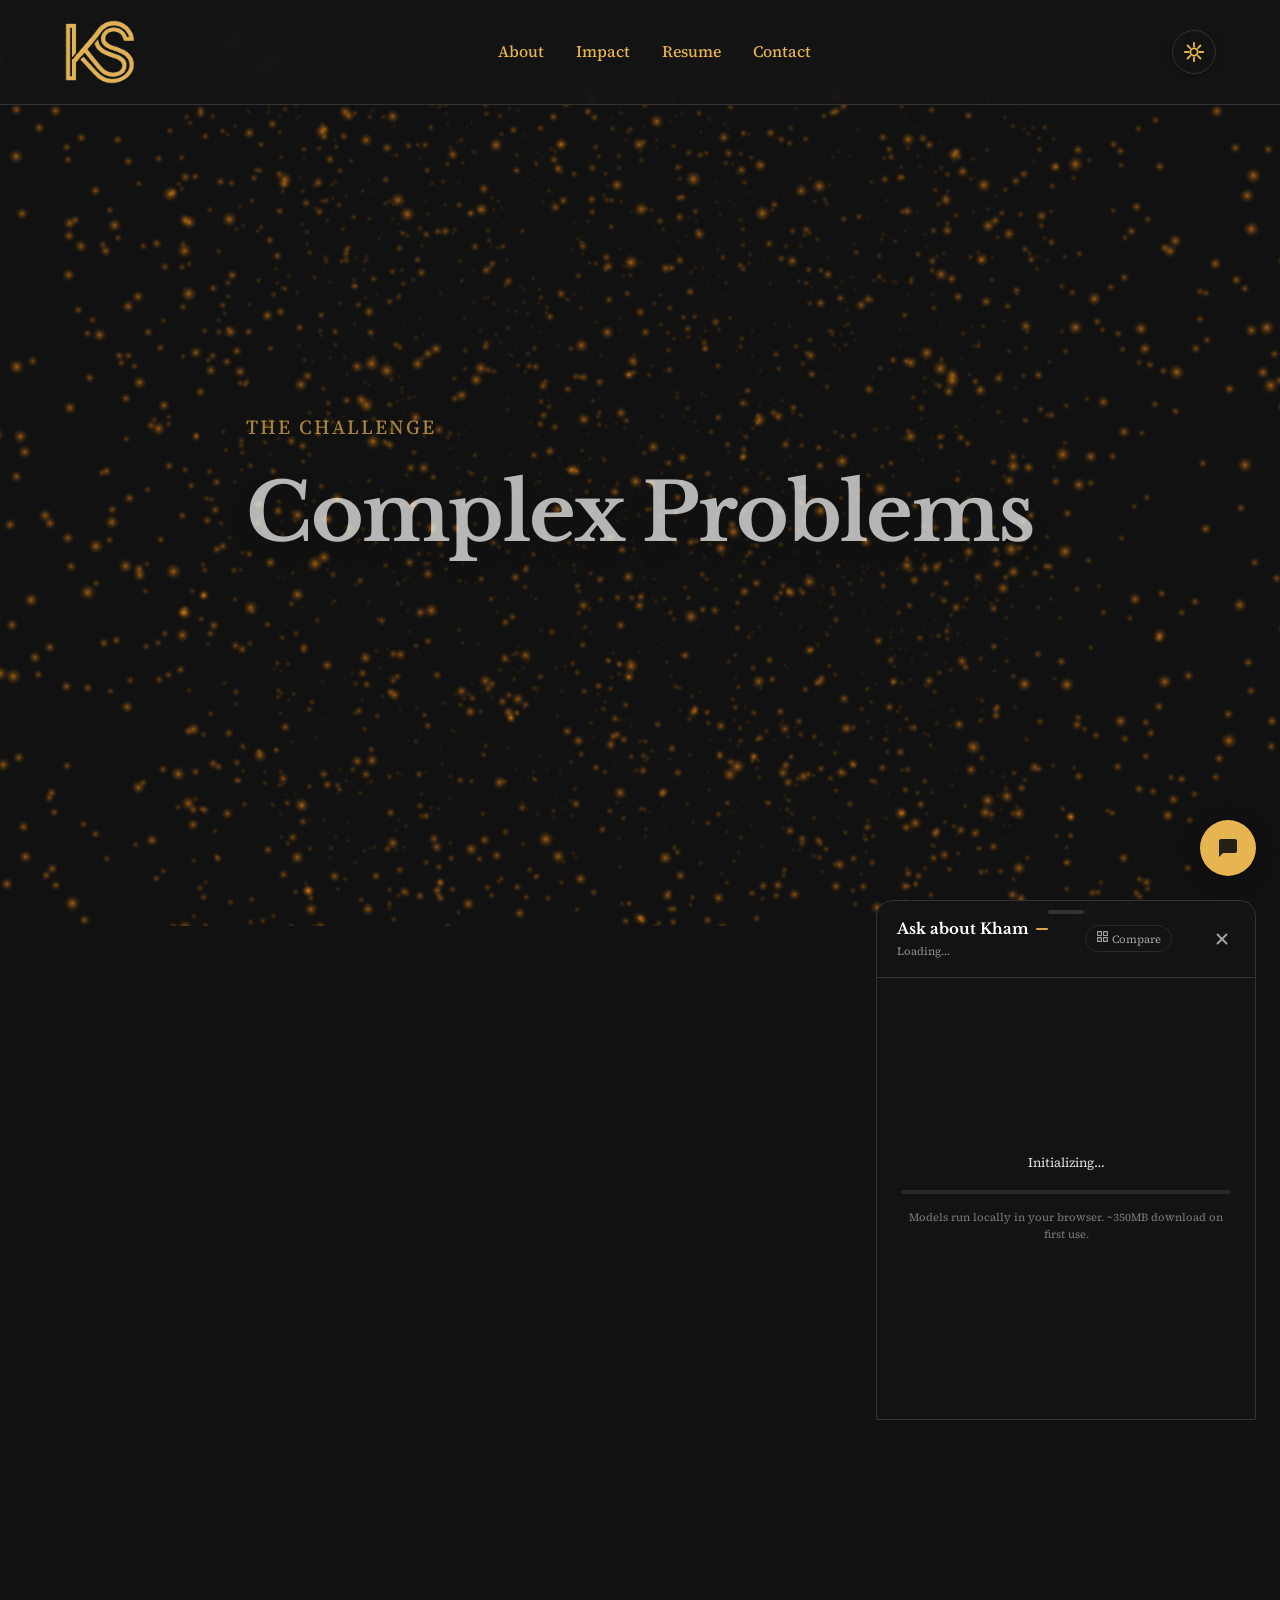
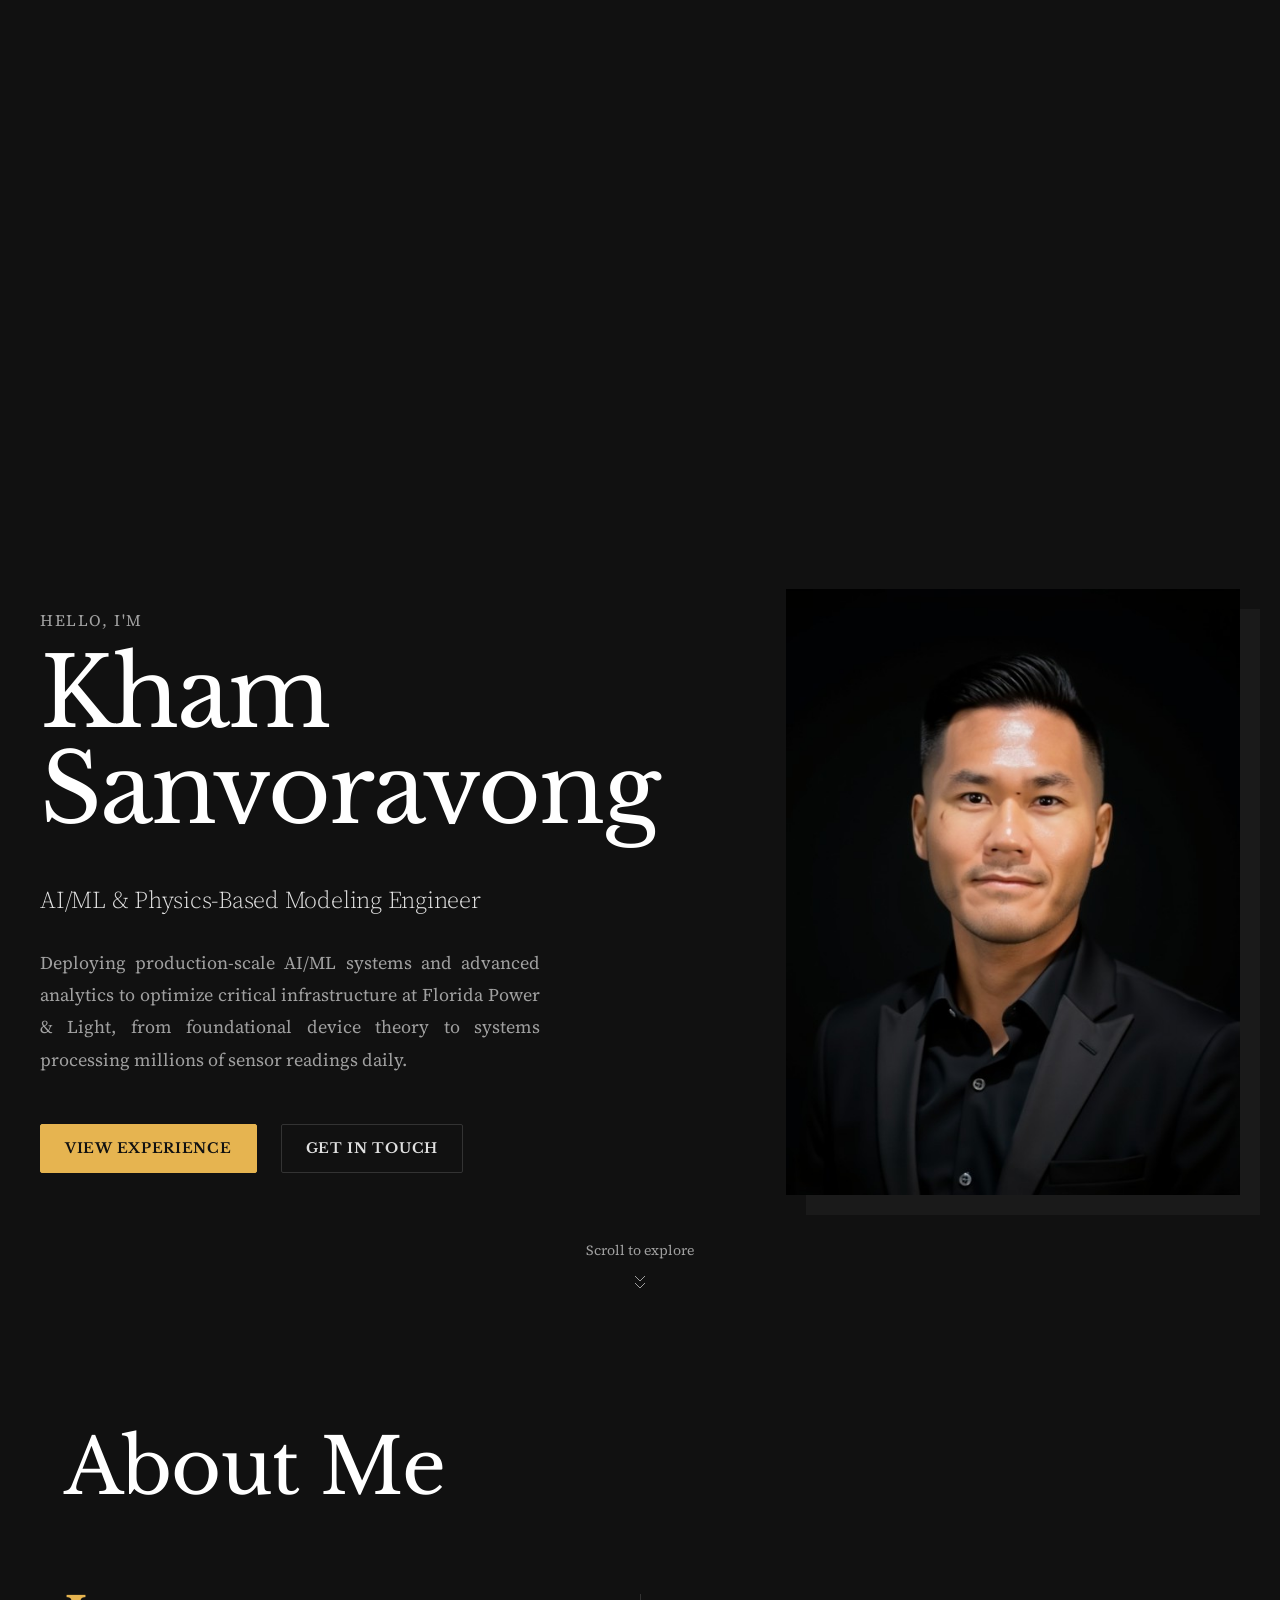
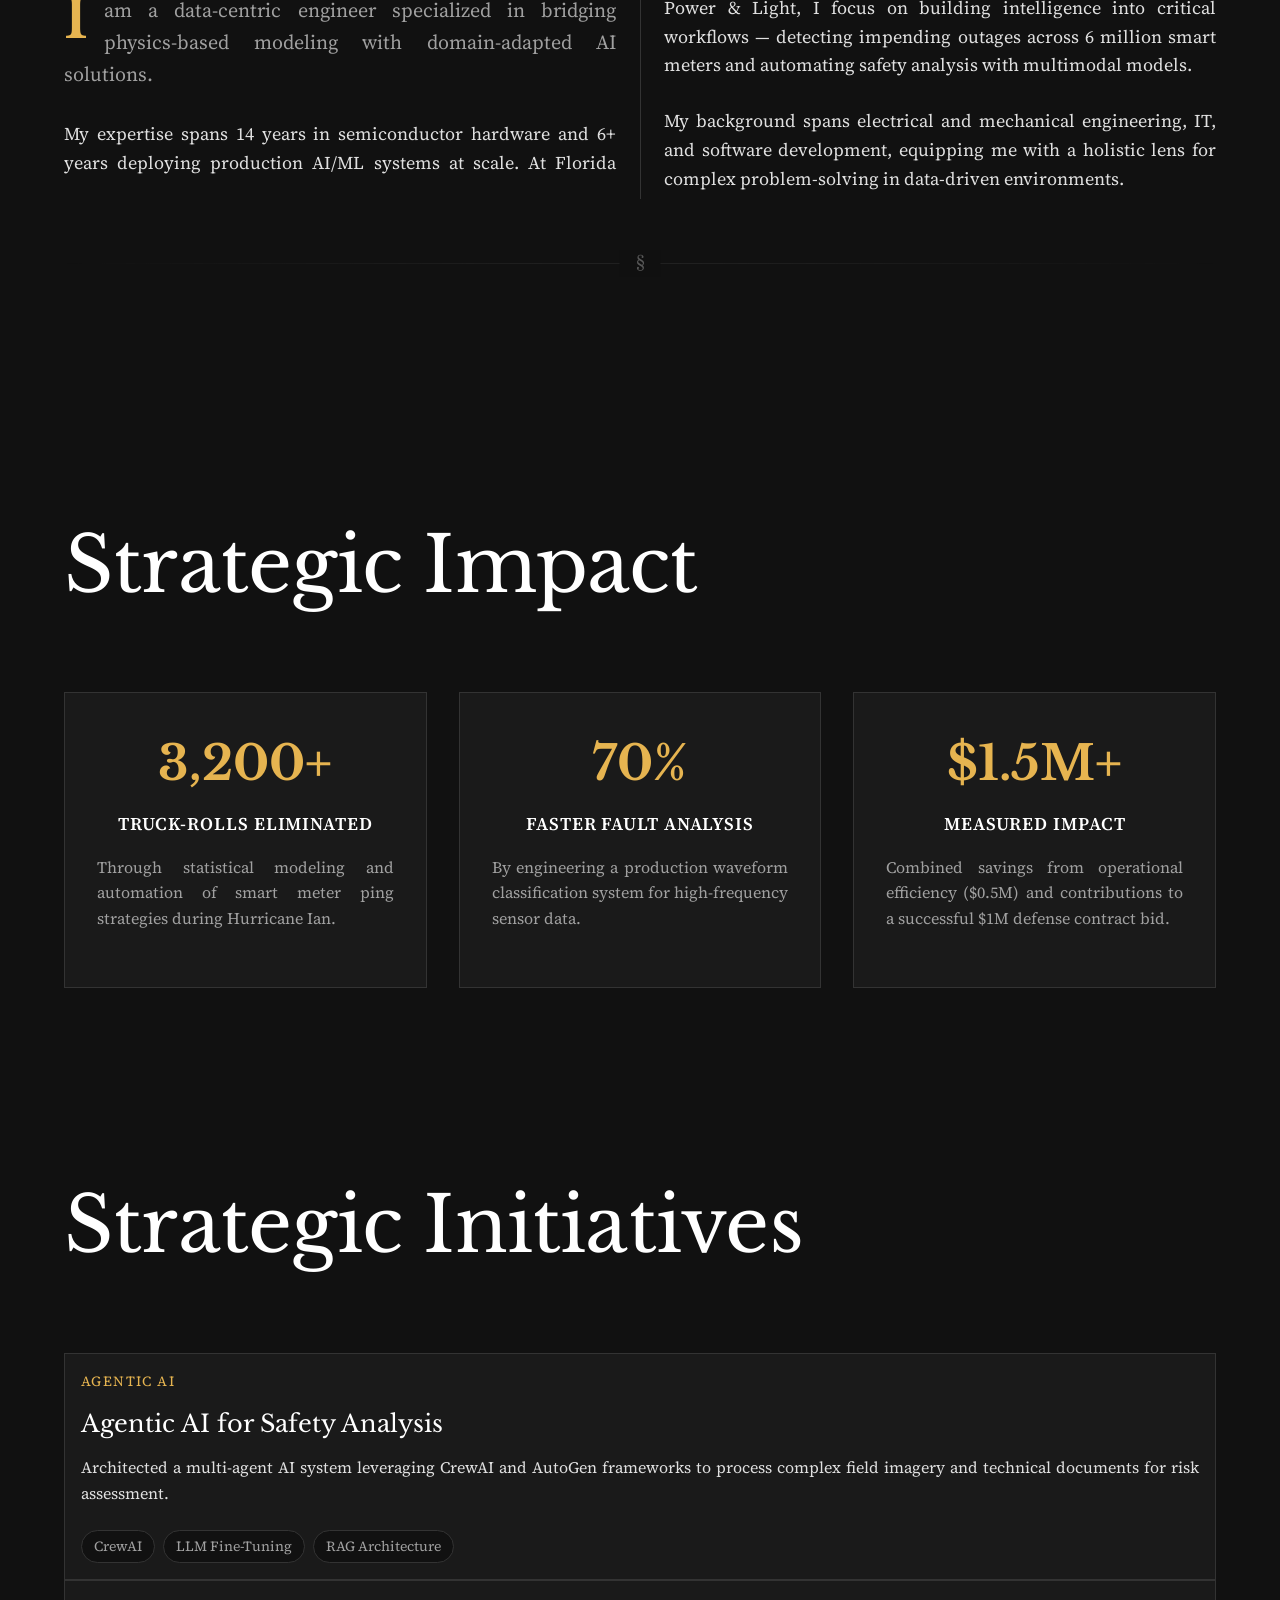
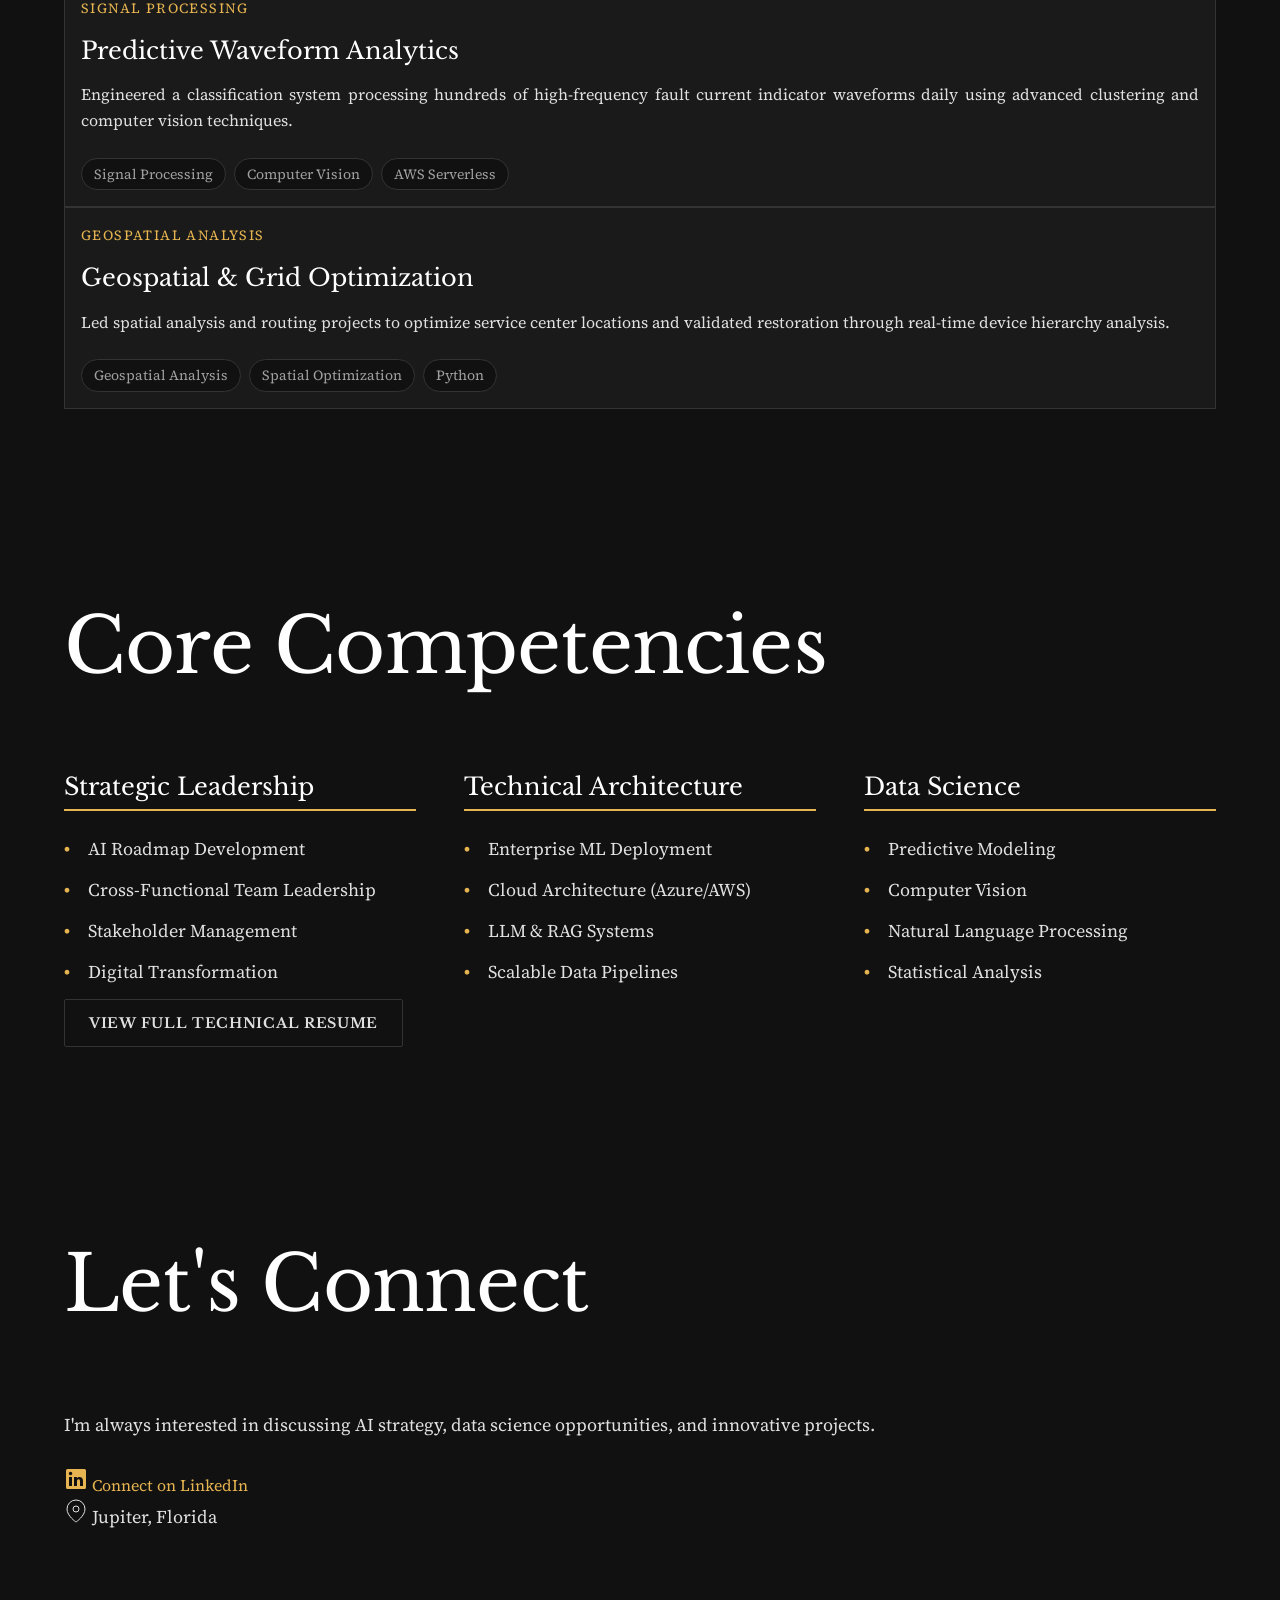
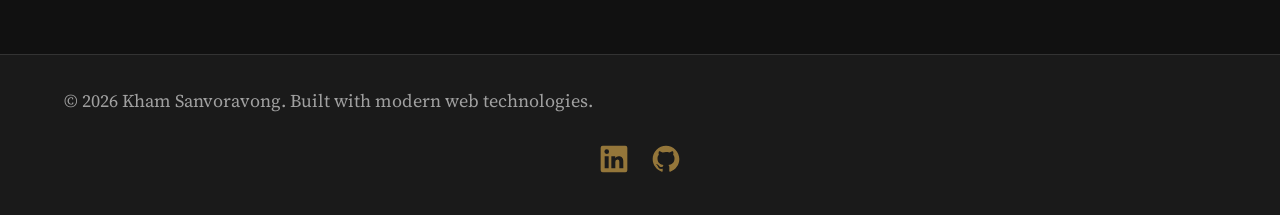
==== commit c1c54884: "deploy: FUTRFUNC/portfolio-source@dd72a06fde22770a5719fbeaa2df863b8c5e31ee" ====
--- a/index.html
+++ b/index.html
@@ -18,7 +18,7 @@
   
   <!-- Styles -->
   <script type="module" crossorigin src="/assets/three-CNQzS4yT.js"></script>
-  <script type="module" crossorigin src="/assets/main-HRePqR-C.js"></script>
+  <script type="module" crossorigin src="/assets/main-CGPvybEn.js"></script>
   <link rel="stylesheet" crossorigin href="/assets/main-BexBySkH.css">
   <link rel="stylesheet" crossorigin href="/assets/main-DZ1STSmf.css">
 </head>
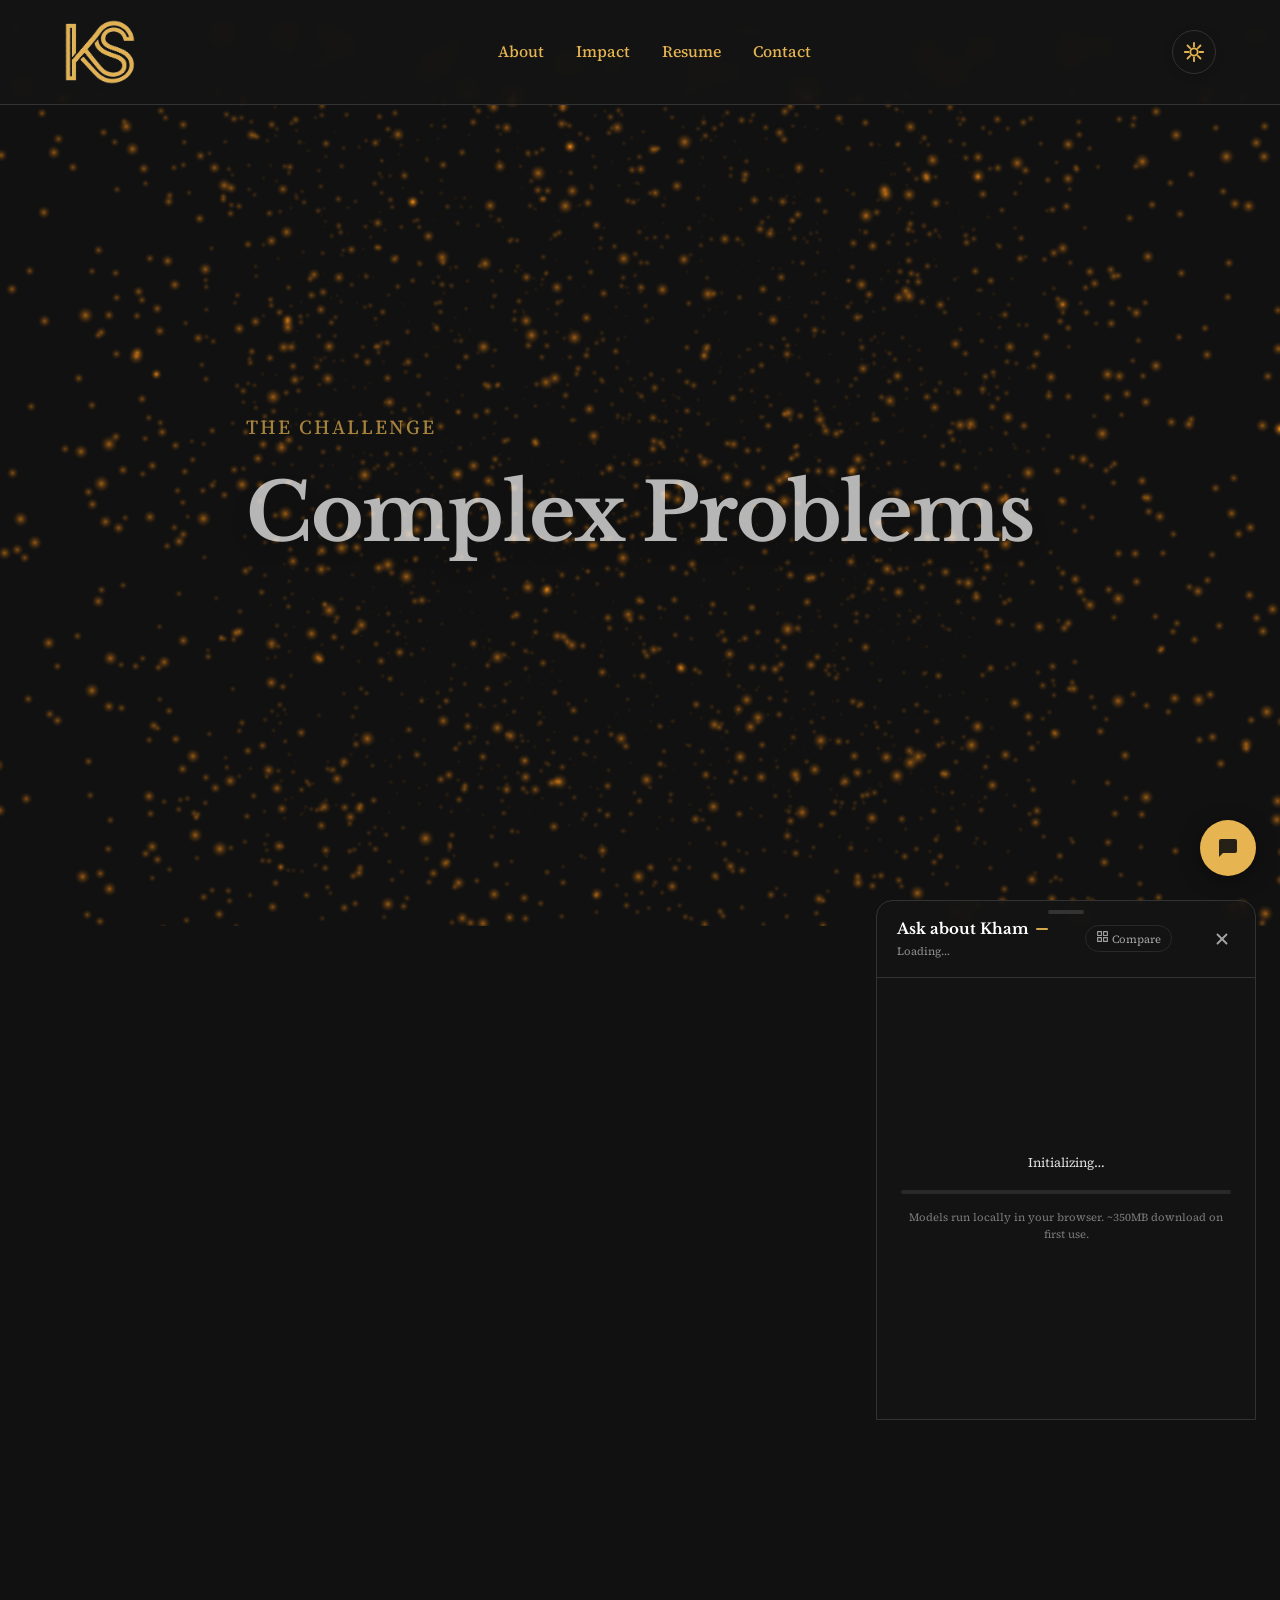
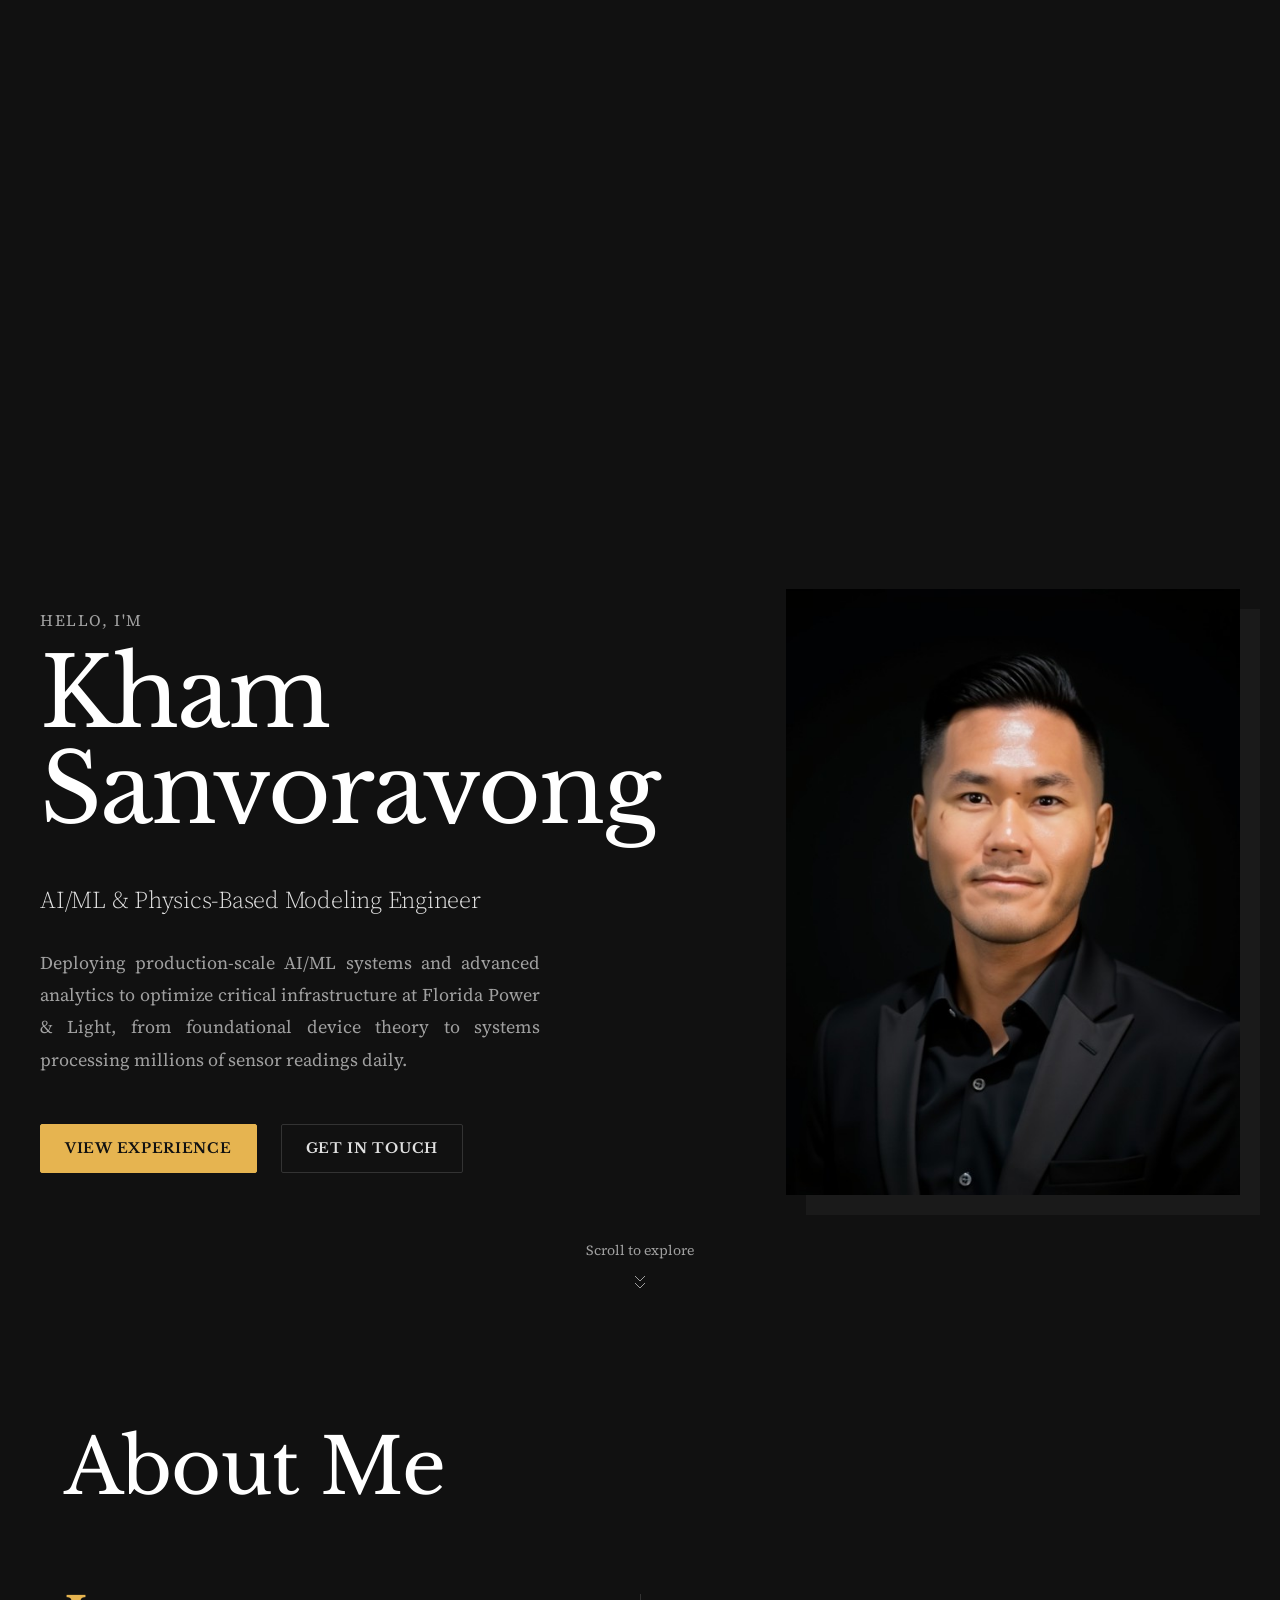
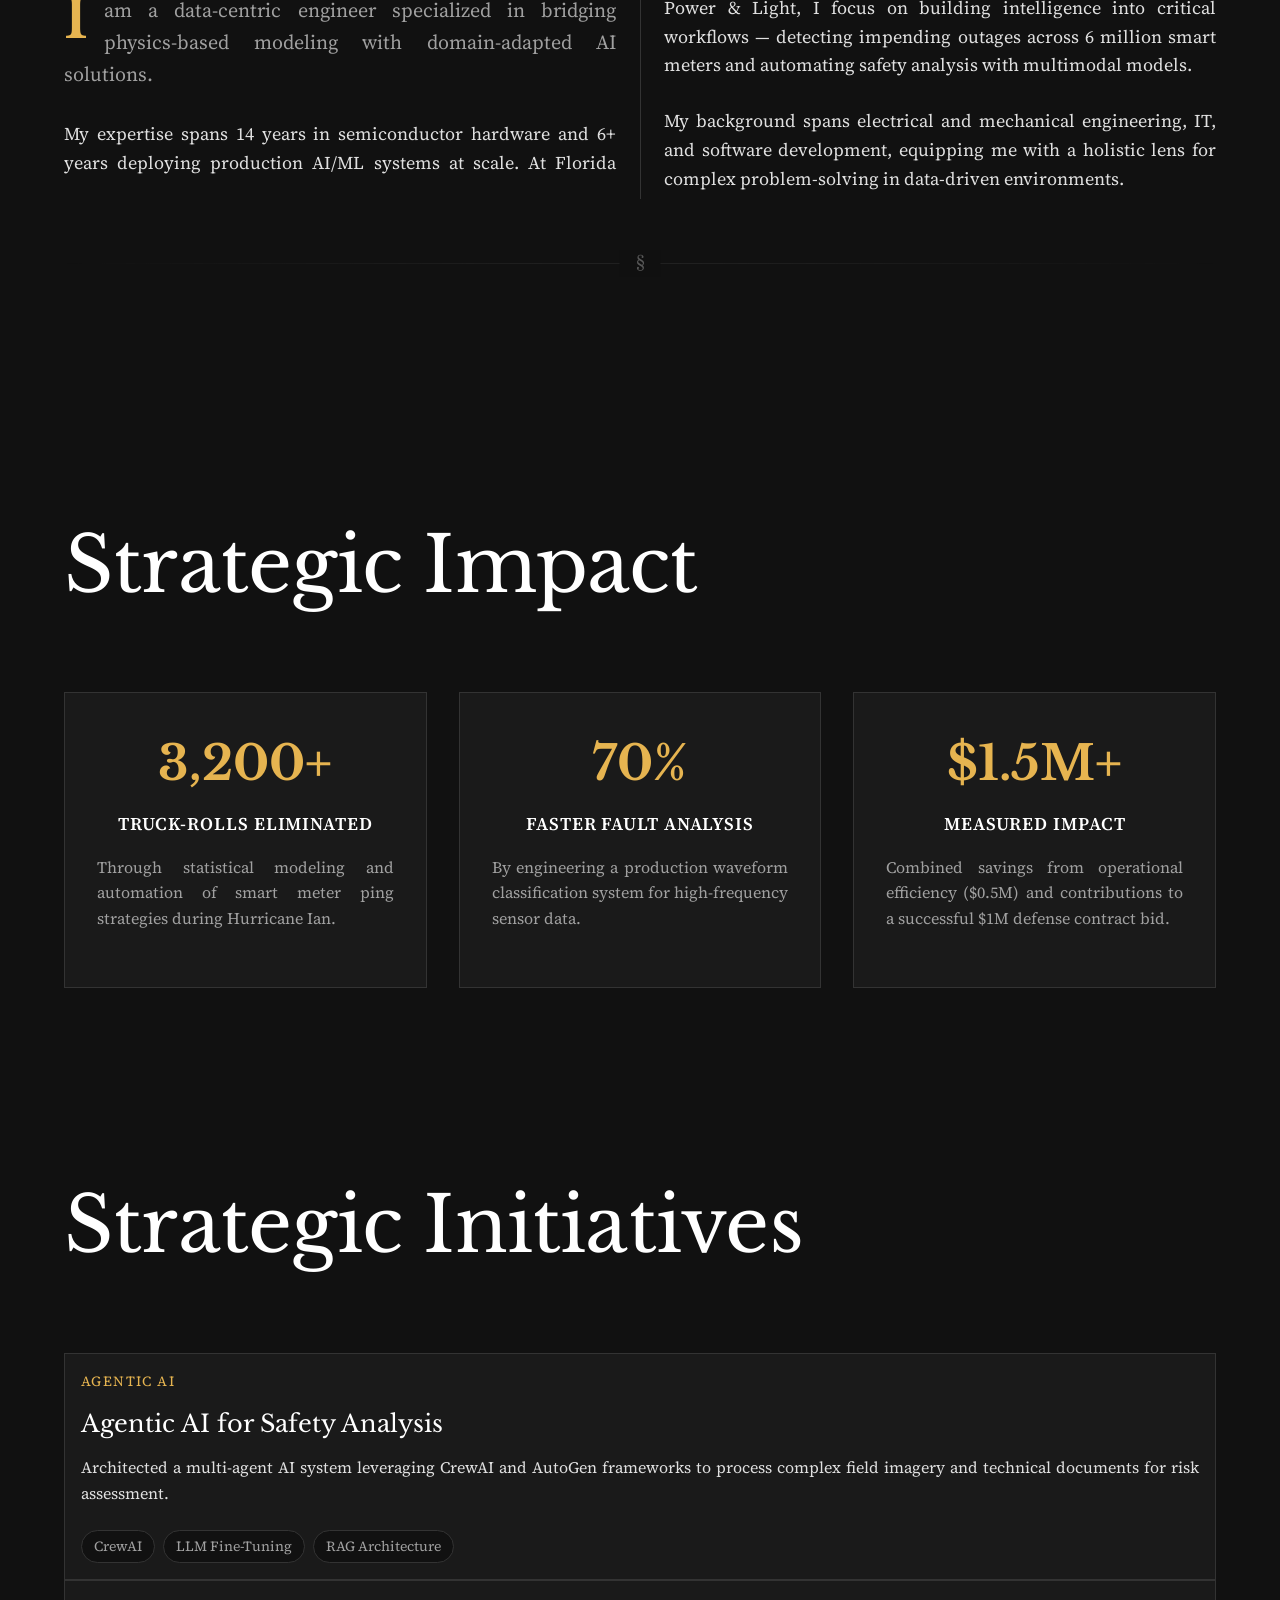
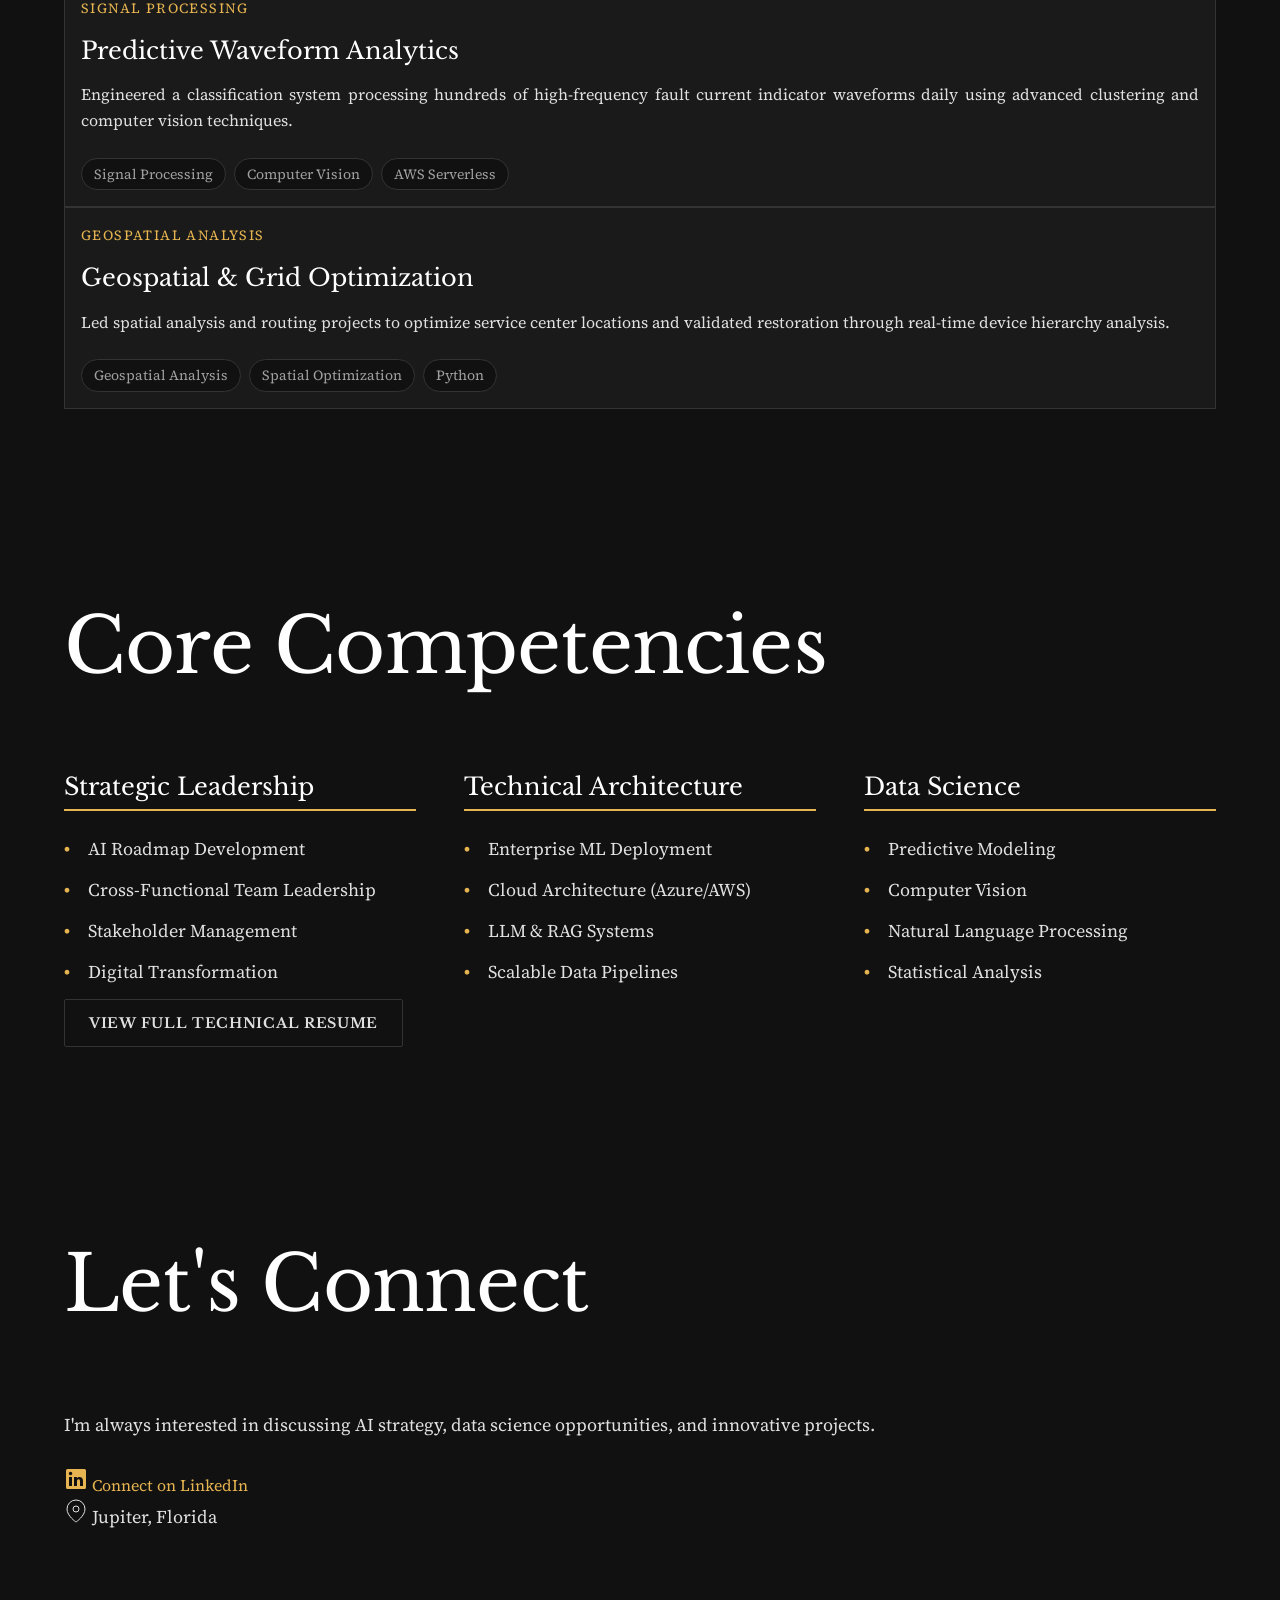
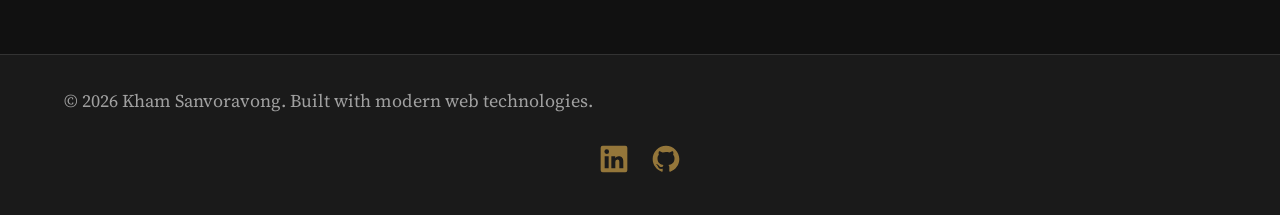
==== commit eb60eaf2: "deploy: FUTRFUNC/portfolio-source@00a30aaba56694b5ed8091e0cc9abeb5f3c9462c" ====
--- a/index.html
+++ b/index.html
@@ -18,7 +18,7 @@
   
   <!-- Styles -->
   <script type="module" crossorigin src="/assets/three-CNQzS4yT.js"></script>
-  <script type="module" crossorigin src="/assets/main-CGPvybEn.js"></script>
+  <script type="module" crossorigin src="/assets/main-BvglomvF.js"></script>
   <link rel="stylesheet" crossorigin href="/assets/main-BexBySkH.css">
   <link rel="stylesheet" crossorigin href="/assets/main-DZ1STSmf.css">
 </head>
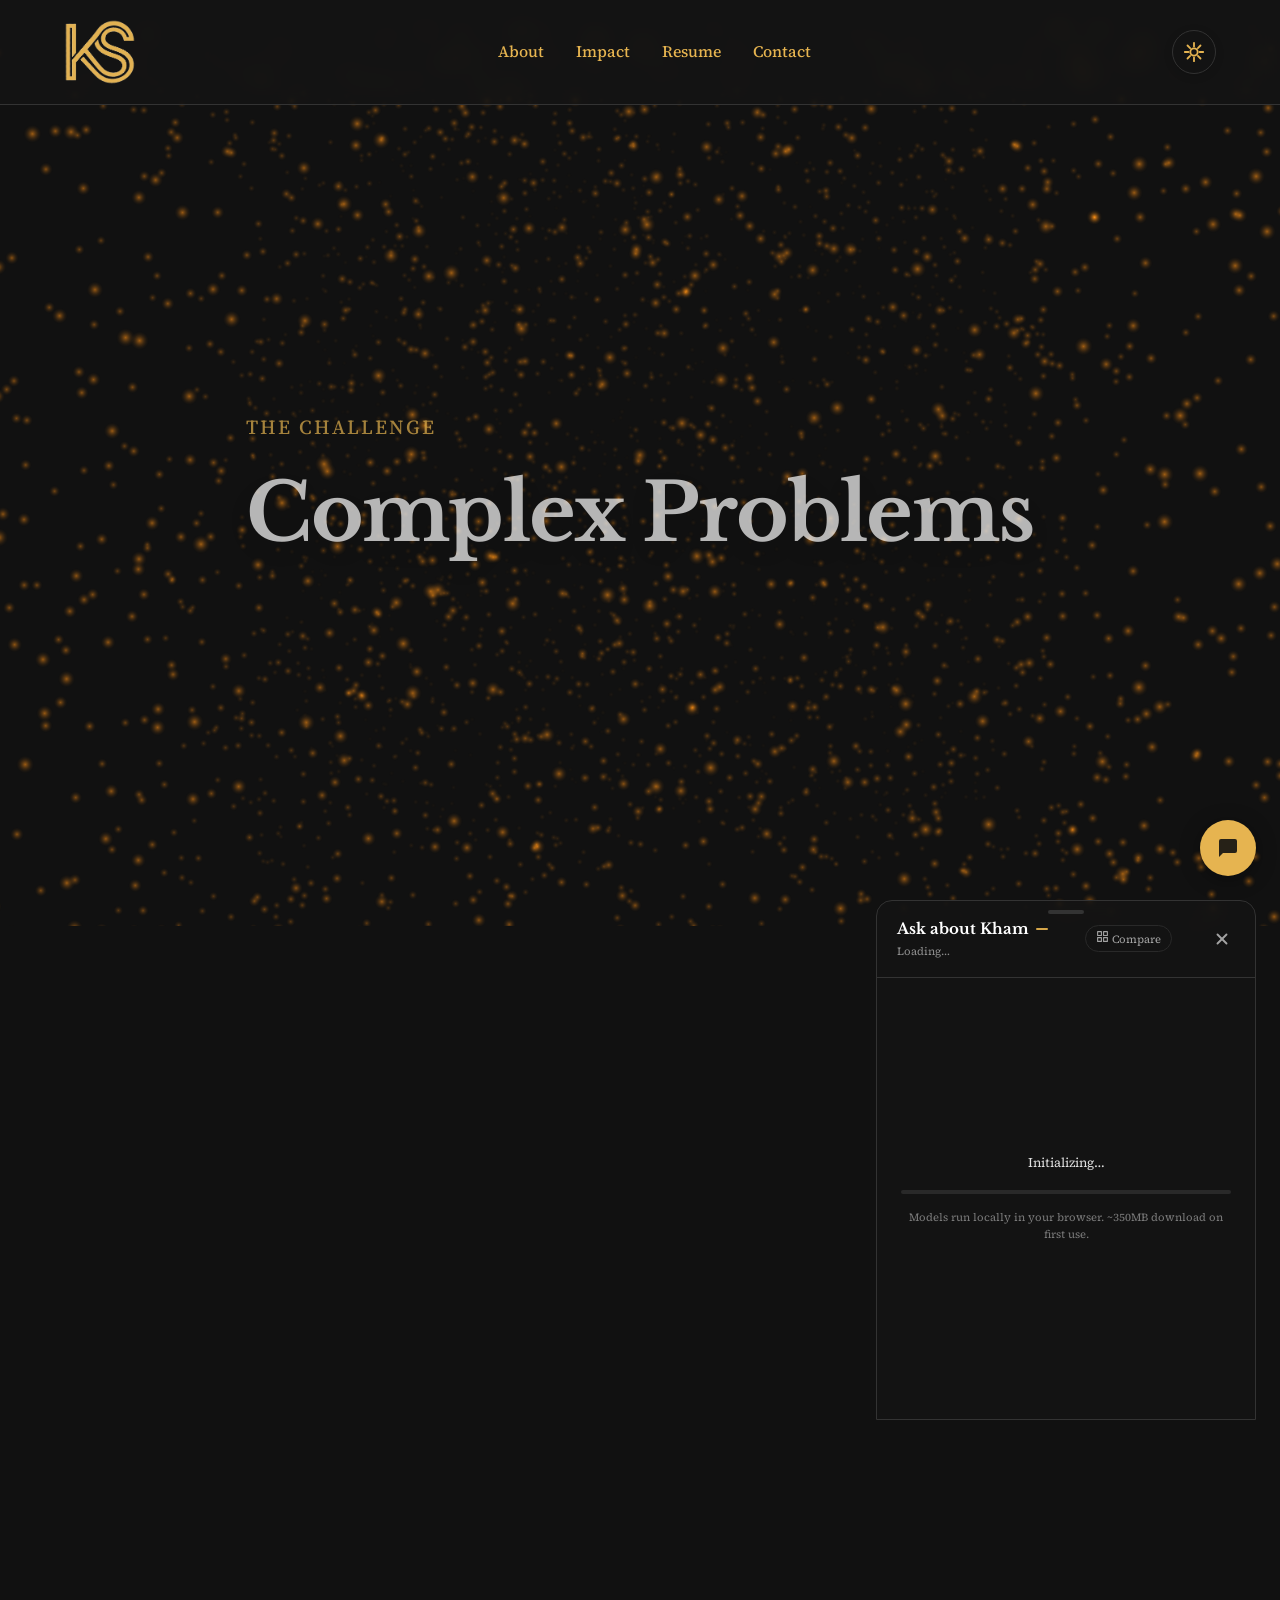
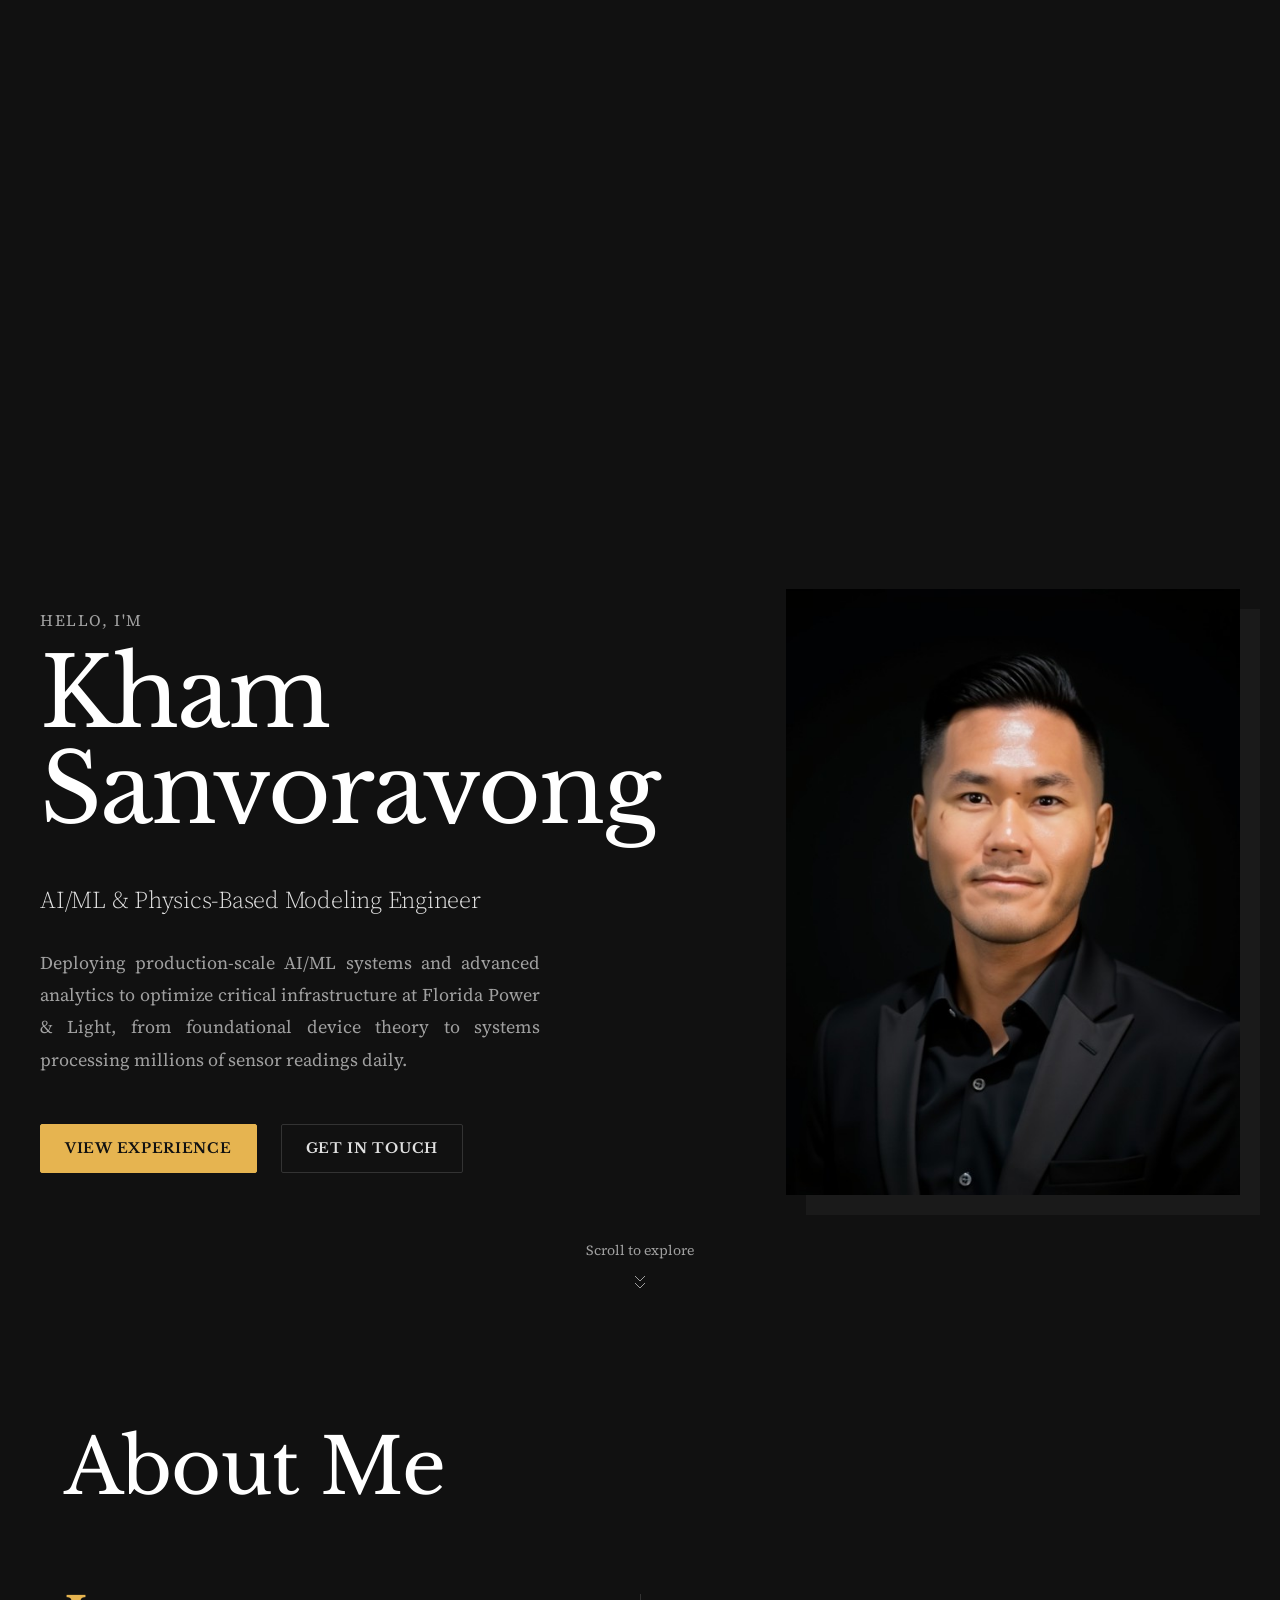
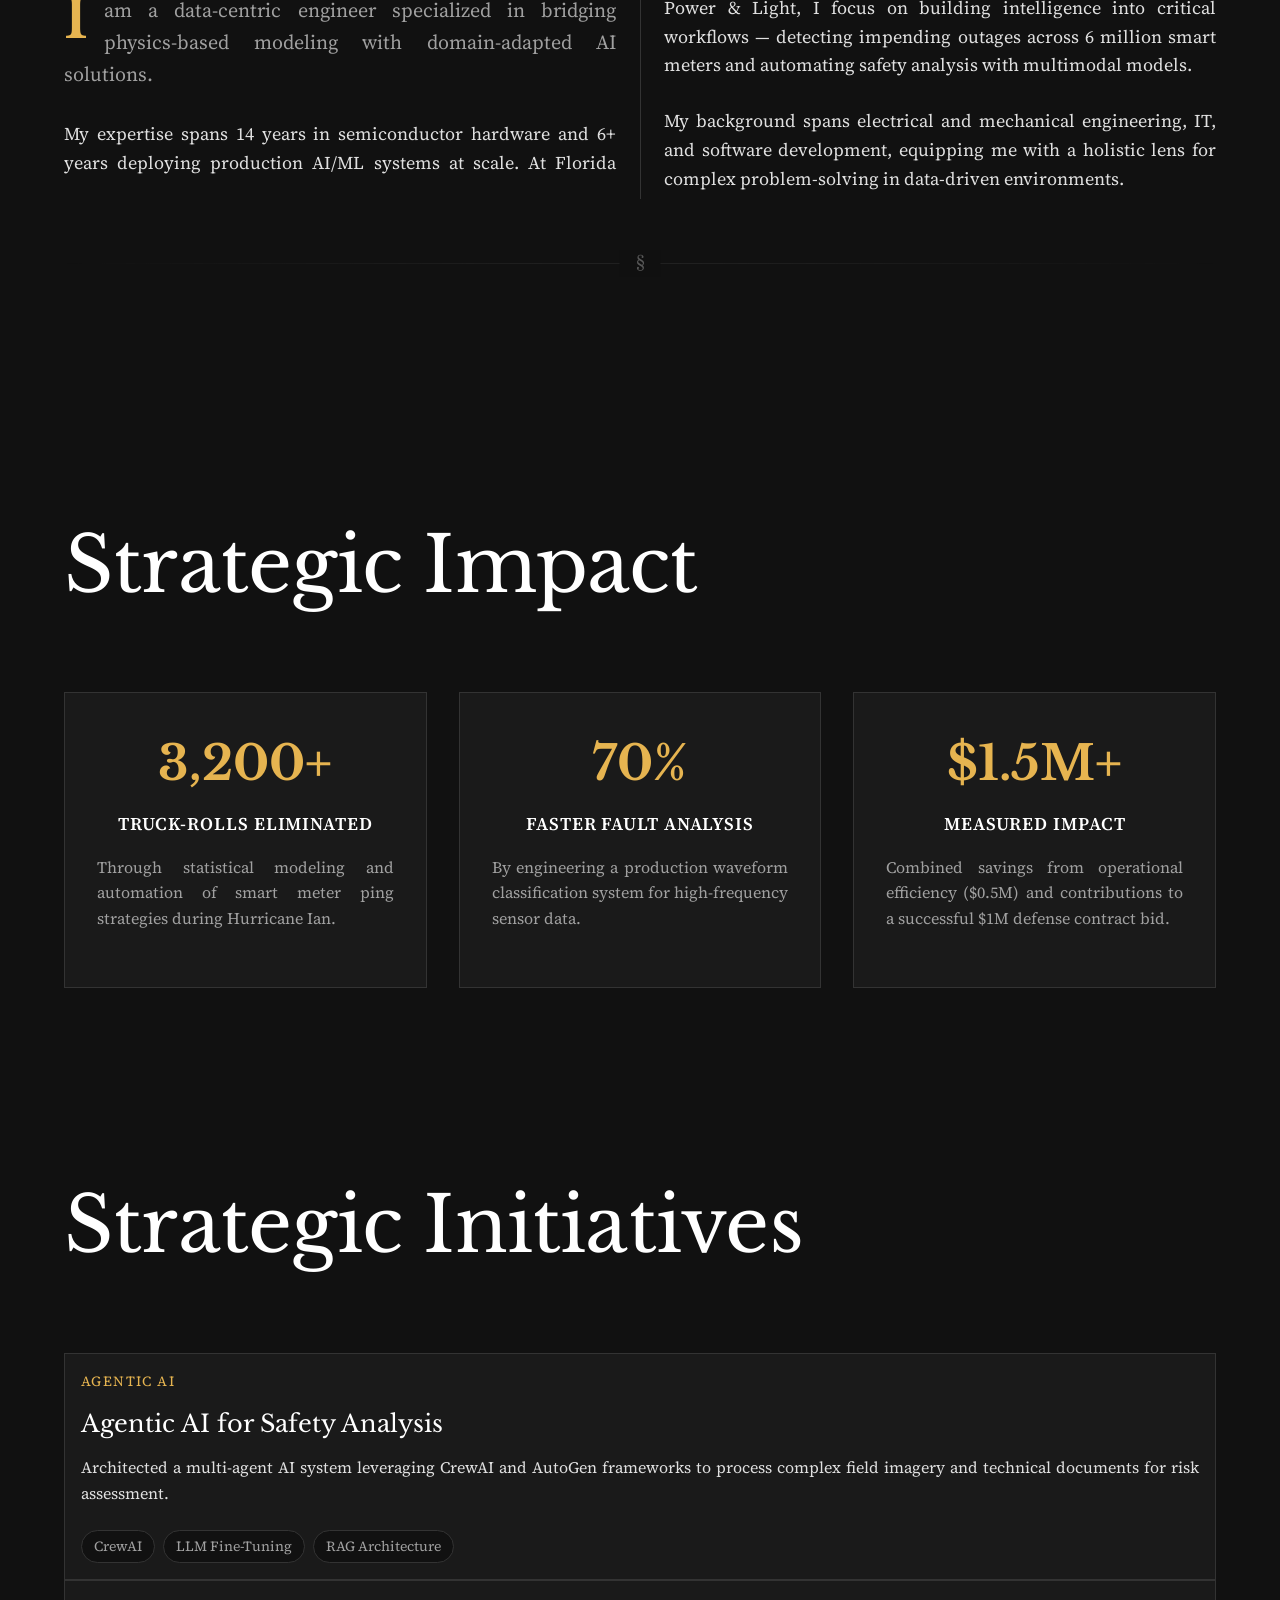
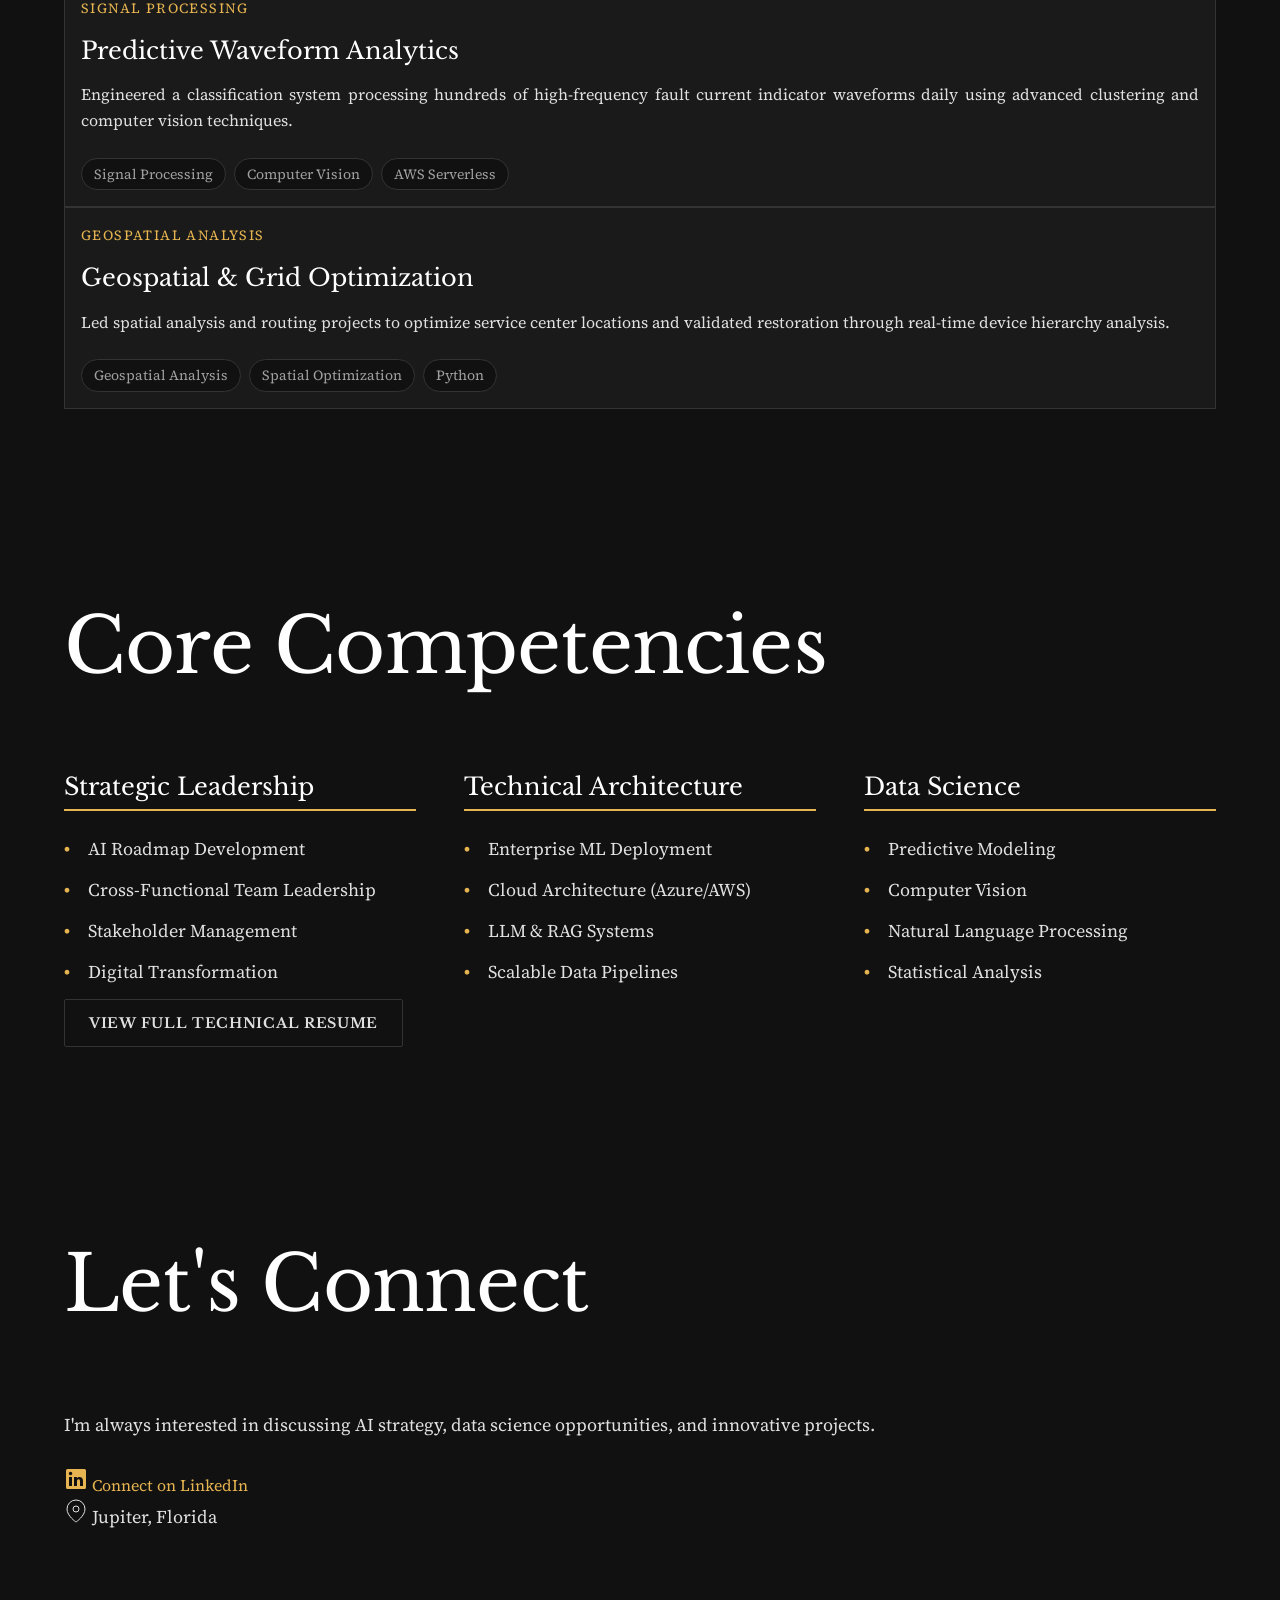
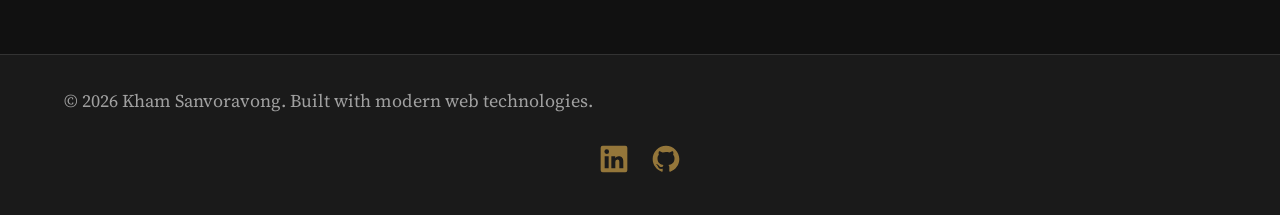
==== commit 69ee0b7f: "deploy: FUTRFUNC/portfolio-source@90492a66e0fc9d47710219d17022e3824ffcfbe9" ====
--- a/index.html
+++ b/index.html
@@ -20,7 +20,7 @@
   <script type="module" crossorigin src="/assets/three-CNQzS4yT.js"></script>
   <script type="module" crossorigin src="/assets/main-BvglomvF.js"></script>
   <link rel="stylesheet" crossorigin href="/assets/main-BexBySkH.css">
-  <link rel="stylesheet" crossorigin href="/assets/main-DZ1STSmf.css">
+  <link rel="stylesheet" crossorigin href="/assets/main-C60YAKE3.css">
 </head>
 <body>
   <!-- Skip to content for accessibility -->
@@ -413,7 +413,7 @@
         <!-- VIP-only: revealed by chat-widget.ts when isVipSession() -->
         <div id="chat-arch-vip" class="chat-arch-vip" hidden>
           <div class="chat-arch-divider">
-            <span>Fine-tuning &amp; distillation details</span>
+            <span>LoRA fine-tuning details</span>
           </div>
 
           <div class="chat-arch-section">
@@ -421,8 +421,8 @@
               <svg width="20" height="20" viewBox="0 0 24 24" fill="none" stroke="currentColor" stroke-width="1.8" stroke-linecap="round" stroke-linejoin="round"><path d="M22 10v6M2 10l10-5 10 5-10 5z"/><path d="M6 12v5c0 1.66 2.69 3 6 3s6-1.34 6-3v-5"/></svg>
             </span>
             <div>
-              <h3 class="chat-arch-section-title">DRAG Fine-tuned Model</h3>
-              <p class="chat-arch-section-text">The <strong>DRAG Fine-tuned</strong> model in Compare mode is SmolLM2-360M trained via direct Supervised Fine-Tuning (SFT) on ~460 curated question-answer pairs generated by Llama 3.3 70B through Groq. The training uses completion-only loss masking so the model learns to answer grounded in retrieved evidence, not memorize prompts.</p>
+              <h3 class="chat-arch-section-title">SmolLM2-360M · LoRA Fine-tuned</h3>
+              <p class="chat-arch-section-text">The <strong>LoRA fine-tuned</strong> model in Compare mode is SmolLM2-360M adapted via Low-Rank Adaptation (LoRA) on ~460 curated question-answer pairs generated by Llama 3.3 70B through Groq. Training uses completion-only loss masking so the model learns to answer grounded in retrieved evidence, not memorize prompts.</p>
             </div>
           </div>
 
@@ -432,7 +432,7 @@
             </span>
             <div>
               <h3 class="chat-arch-section-title">ONNX INT8 Quantization</h3>
-              <p class="chat-arch-section-text">After fine-tuning, the model is exported to ONNX and quantized to INT8 (~360 MB) for efficient browser inference. A custom post-processing step patches float16 scale tensors that ONNX Runtime Web rejects in the embedding layer's DequantizeLinear nodes.</p>
+              <p class="chat-arch-section-text">After fine-tuning, the model is exported to ONNX and quantized to INT8 (~505 MB) for browser inference. A custom post-processing step patches float16 scale tensors that ONNX Runtime Web rejects in the embedding layer's DequantizeLinear nodes.</p>
             </div>
           </div>
 
@@ -442,7 +442,7 @@
             </span>
             <div>
               <h3 class="chat-arch-section-title">Compare Mode</h3>
-              <p class="chat-arch-section-text">Use the <strong>Compare</strong> button to run Groq's Llama 3.3 70B (cloud API) side-by-side with the DRAG fine-tuned SmolLM2 (in-browser) — a live benchmark of what a 360M-parameter student learned from curated 70B-generated training data.</p>
+              <p class="chat-arch-section-text">Use the <strong>Compare</strong> button to run Groq's Llama 3.3 70B (cloud API) side-by-side with the LoRA fine-tuned SmolLM2-360M (in-browser) — a live benchmark of what a 360M-parameter student learned from curated 70B-generated training data.</p>
             </div>
           </div>
 
--- a/assets/main-C60YAKE3.css
+++ b/assets/main-C60YAKE3.css
@@ -0,0 +1 @@
+@property --ring-angle{syntax: "<angle>"; initial-value: 0deg; inherits: false;}@keyframes ring-spin{to{--ring-angle: 360deg}}#chat-head{position:fixed;bottom:24px;bottom:calc(24px + env(safe-area-inset-bottom,0px));right:24px;width:56px;height:56px;border-radius:50%;background:var(--color-primary);border:none;cursor:pointer;box-shadow:0 4px 20px #00000059;z-index:9999;display:flex;align-items:center;justify-content:center;transition:transform .2s ease,opacity .3s ease;overflow:visible;animation:chat-pulse 3s ease-in-out infinite}#chat-head:hover{transform:scale(1.08)}#chat-head:focus-visible{outline:2px solid var(--color-primary);outline-offset:3px}@keyframes chat-pulse{0%,to{transform:scale(1);box-shadow:0 4px 20px #00000059}50%{transform:scale(1.072);box-shadow:0 7px 34px #00000080,0 0 14px #d4af3747}}.chat-head-icon{display:flex;align-items:center;justify-content:center;color:#111;pointer-events:none}.chat-head-dots{display:none;align-items:center;justify-content:center;gap:4px;pointer-events:none}.chat-head-dots .dot{width:6px;height:6px;border-radius:50%;background:#111;animation:dot-bounce 1.2s ease-in-out infinite}.chat-head-dots .dot:nth-child(1){animation-delay:0ms}.chat-head-dots .dot:nth-child(2){animation-delay:.15s}.chat-head-dots .dot:nth-child(3){animation-delay:.3s}@keyframes dot-bounce{0%,80%,to{transform:translateY(0);opacity:.6}40%{transform:translateY(-8px);opacity:1}}#chat-head.exploding{animation:none;transform:scale(0);opacity:0;transition:transform .3s ease-in,opacity .3s ease-in}#chat-head.reappearing{animation:chat-reappear .6s cubic-bezier(.34,1.56,.64,1) forwards}@keyframes chat-reappear{0%{transform:scale(0);opacity:0}to{transform:scale(1);opacity:1}}.droplet{position:absolute;width:10px;height:10px;border-radius:50%;background:var(--color-primary);opacity:0;pointer-events:none;top:50%;left:50%;transform:translate(-50%,-50%)}#chat-head.exploding .droplet-1{animation:droplet-1 .5s cubic-bezier(.25,.46,.45,.94) forwards}#chat-head.exploding .droplet-2{animation:droplet-2 .5s cubic-bezier(.25,.46,.45,.94) forwards}#chat-head.exploding .droplet-3{animation:droplet-3 .5s cubic-bezier(.25,.46,.45,.94) forwards}#chat-head.exploding .droplet-4{animation:droplet-4 .5s cubic-bezier(.25,.46,.45,.94) forwards}#chat-head.exploding .droplet-5{animation:droplet-5 .5s cubic-bezier(.25,.46,.45,.94) forwards}#chat-head.exploding .droplet-6{animation:droplet-6 .5s cubic-bezier(.25,.46,.45,.94) forwards}#chat-head.exploding .droplet-7{animation:droplet-7 .5s cubic-bezier(.25,.46,.45,.94) forwards}#chat-head.exploding .droplet-8{animation:droplet-8 .5s cubic-bezier(.25,.46,.45,.94) forwards}@keyframes droplet-1{0%{opacity:1;transform:translate(-50%,-50%) scale(1)}to{opacity:0;transform:translate(-50%,calc(-50% - 48px)) scale(.3)}}@keyframes droplet-2{0%{opacity:1;transform:translate(-50%,-50%) scale(1)}to{opacity:0;transform:translate(calc(-50% + 34px),calc(-50% - 34px)) scale(.3)}}@keyframes droplet-3{0%{opacity:1;transform:translate(-50%,-50%) scale(1)}to{opacity:0;transform:translate(calc(-50% + 48px),-50%) scale(.3)}}@keyframes droplet-4{0%{opacity:1;transform:translate(-50%,-50%) scale(1)}to{opacity:0;transform:translate(calc(-50% + 34px),calc(-50% + 34px)) scale(.3)}}@keyframes droplet-5{0%{opacity:1;transform:translate(-50%,-50%) scale(1)}to{opacity:0;transform:translate(-50%,calc(-50% + 48px)) scale(.3)}}@keyframes droplet-6{0%{opacity:1;transform:translate(-50%,-50%) scale(1)}to{opacity:0;transform:translate(calc(-50% - 34px),calc(-50% + 34px)) scale(.3)}}@keyframes droplet-7{0%{opacity:1;transform:translate(-50%,-50%) scale(1)}to{opacity:0;transform:translate(calc(-50% - 48px),-50%) scale(.3)}}@keyframes droplet-8{0%{opacity:1;transform:translate(-50%,-50%) scale(1)}to{opacity:0;transform:translate(calc(-50% - 34px),calc(-50% - 34px)) scale(.3)}}#chat-drawer{position:fixed;bottom:0;right:24px;width:380px;height:520px;background:var(--glass-bg);backdrop-filter:blur(10px);-webkit-backdrop-filter:blur(10px);border:1px solid var(--color-border);border-radius:16px 16px 0 0;z-index:9998;transform:translateY(100%);transition:transform .6s cubic-bezier(.34,1.56,.64,1),height .38s cubic-bezier(.34,1.56,.64,1),width .38s cubic-bezier(.34,1.56,.64,1);display:flex;flex-direction:column;overflow:hidden}#chat-drawer.comparison-active{width:min(760px,calc(100vw - 48px))}#chat-drawer.resizing{transition:transform .6s cubic-bezier(.34,1.56,.64,1)!important}#chat-drawer.open{transform:translateY(0)}.chat-resize-handle{position:absolute;top:0;left:0;right:0;height:22px;cursor:ns-resize;display:flex;align-items:center;justify-content:center;z-index:10;touch-action:none;-webkit-user-select:none;user-select:none}.chat-resize-handle:after{content:"";width:36px;height:4px;background:var(--color-border);border-radius:3px;transition:background .2s,width .2s,transform .2s}.chat-resize-handle:hover:after,.chat-resize-handle.dragging:after{background:var(--color-primary);width:48px}.chat-resize-handle.dragging:after{transform:scaleY(1.4)}.chat-drawer-header{display:flex;align-items:center;justify-content:space-between;padding:16px 20px;border-bottom:1px solid var(--color-border);flex-shrink:0;position:relative}.chat-drawer-title{display:flex;flex-direction:column;gap:2px}.chat-title-name{font-family:var(--font-heading);font-size:15px;font-weight:700;color:var(--color-heading)}.chat-title-sub{font-family:var(--font-body);font-size:11px;color:var(--color-text);opacity:.6}.chat-title-row{display:flex;align-items:center;gap:7px}#chat-vip-badge{font-family:var(--font-body);font-size:9.5px;font-weight:700;letter-spacing:.06em;text-transform:uppercase;color:#111;background:var(--color-primary);border-radius:99px;padding:1px 7px 1px 5px;display:inline-flex;align-items:center;gap:3px;opacity:.92}#chat-close{background:none;border:none;cursor:pointer;color:var(--color-text);opacity:.7;padding:4px;border-radius:6px;display:flex;align-items:center;justify-content:center;transition:opacity .2s,background .2s}#chat-close:hover{opacity:1;background:#80808026}#chat-close:focus-visible{outline:2px solid var(--color-primary);outline-offset:2px}.chat-loading{flex:1;display:flex;flex-direction:column;align-items:center;justify-content:center;padding:32px 24px;gap:16px}.chat-progress-label{font-family:var(--font-body);font-size:13px;color:var(--color-text);text-align:center;margin:0}.chat-progress-track{width:100%;height:4px;background:#80808033;border-radius:2px;overflow:hidden}.chat-progress-bar{height:100%;width:0%;background:var(--color-primary);border-radius:2px;transition:width .4s ease}.chat-progress-hint{font-family:var(--font-body);font-size:11px;color:var(--color-text);opacity:.5;text-align:center;margin:0;line-height:1.5}#chat-messages{flex:1;overflow-y:auto;padding:16px 16px 8px;display:flex;flex-direction:column;gap:12px;scroll-behavior:smooth}#chat-messages::-webkit-scrollbar{width:4px}#chat-messages::-webkit-scrollbar-track{background:transparent}#chat-messages::-webkit-scrollbar-thumb{background:#8080804d;border-radius:2px}.chat-message{display:flex;animation:chat-msg-appear .3s ease forwards;opacity:0}@keyframes chat-msg-appear{0%{opacity:0;transform:translateY(8px)}to{opacity:1;transform:translateY(0)}}.chat-message-user{justify-content:flex-end}.chat-message-assistant{justify-content:flex-start}.chat-bubble{max-width:80%;padding:10px 14px;border-radius:16px;font-family:var(--font-body);font-size:13px;line-height:1.55;word-wrap:break-word;white-space:pre-wrap}.chat-message-user .chat-bubble{background:var(--color-primary);color:#111;border-bottom-right-radius:4px}.chat-message-assistant .chat-bubble{background:var(--glass-bg);color:var(--color-text);border:1px solid var(--color-border);border-bottom-left-radius:4px}.chat-typing-indicator{display:flex;align-items:center;gap:5px;padding:12px 16px;min-width:56px}.chat-typing-indicator .dot{width:7px;height:7px;border-radius:50%;background:var(--color-text);opacity:.5;animation:dot-bounce 1.2s ease-in-out infinite}.chat-typing-indicator .dot:nth-child(1){animation-delay:0ms}.chat-typing-indicator .dot:nth-child(2){animation-delay:.15s}.chat-typing-indicator .dot:nth-child(3){animation-delay:.3s}.chat-cursor{display:inline-block;width:2px;height:14px;background:var(--color-text);vertical-align:middle;margin-left:2px;animation:cursor-blink .8s ease-in-out infinite}@keyframes cursor-blink{0%,to{opacity:1}50%{opacity:0}}.chat-continue-btn{display:inline-flex;align-items:center;gap:4px;margin-top:10px;padding:4px 12px;font-size:.72rem;font-family:var(--font-body);color:var(--color-primary);background:transparent;border:1px solid var(--color-primary);border-radius:var(--radius-full);cursor:pointer;opacity:.9;transition:opacity .2s,background .2s,color .2s}.chat-continue-btn:after{content:"↓";font-size:.7rem}.chat-continue-btn:hover{opacity:1;background:var(--color-primary);color:var(--color-bg)}.chat-input-area{display:flex;align-items:flex-end;gap:8px;padding:12px 16px;border-top:1px solid var(--color-border);flex-shrink:0}#chat-input{flex:1;background:#8080801a;border:1px solid var(--color-border);border-radius:12px;padding:10px 14px;font-family:var(--font-body);font-size:13px;color:var(--color-text);resize:none;min-height:40px;max-height:120px;line-height:1.5;transition:border-color .2s;overflow-y:auto}#chat-input:focus{outline:none;border-color:var(--color-primary)}#chat-input::placeholder{color:var(--color-text);opacity:.4}#chat-input:disabled{opacity:.5;cursor:not-allowed}#chat-send{width:36px;height:36px;flex-shrink:0;border-radius:50%;background:var(--color-primary);border:none;cursor:pointer;display:flex;align-items:center;justify-content:center;color:#111;transition:transform .15s,opacity .2s;position:relative;isolation:isolate}#chat-send:before{content:"";position:absolute;top:-4px;right:-4px;bottom:-4px;left:-4px;border-radius:50%;background:conic-gradient(from var(--ring-angle),transparent 0%,rgba(212,175,55,.12) 15%,rgba(212,175,55,.75) 50%,rgba(212,175,55,.12) 85%,transparent 100%);filter:blur(2.5px);z-index:-1;opacity:0;transition:opacity .6s ease}#chat-send.has-text:before{opacity:1;animation:ring-spin 3s linear infinite}#chat-send:hover:not(:disabled){transform:scale(1.08)}#chat-send:disabled{opacity:.4;cursor:not-allowed}#chat-send:focus-visible{outline:2px solid var(--color-primary);outline-offset:2px}#chat-send.chat-send--stop{background:transparent;color:var(--color-primary);border:1.5px solid rgba(212,175,55,.65);animation:stop-working 2s ease-in-out infinite}#chat-send.chat-send--stop:before{opacity:0!important;animation:none!important}#chat-send.chat-send--stop:hover{background:#d4af371f;border-color:var(--color-primary);transform:scale(1.08);animation:none}@keyframes stop-working{0%,to{transform:scale(1);box-shadow:0 0 #d4af3759}50%{transform:scale(1.04);box-shadow:0 0 0 7px #d4af3700}}.chat-prompt-cards{display:flex;flex-wrap:wrap;gap:8px;padding:4px 0 8px;animation:chat-msg-appear .3s ease forwards}.chat-prompt-card{background:transparent;border:1px solid var(--color-primary);color:var(--color-primary);border-radius:20px;padding:6px 14px;font-size:.78rem;line-height:1.4;cursor:pointer;text-align:left;transition:background .15s,color .15s,opacity .15s;max-width:100%}.chat-prompt-card:hover,.chat-prompt-card:focus-visible{background:var(--color-primary);color:#111;outline:none}.chat-prompt-cards.dismissed{opacity:0;pointer-events:none;height:0;padding:0;overflow:hidden;transition:opacity .2s,height .2s,padding .2s}.chat-tech-note{display:flex;gap:8px;align-items:flex-start;background:#d4af3714;border:1px solid rgba(212,175,55,.25);border-radius:10px;padding:10px 12px;margin:4px 0 8px;font-size:.74rem;line-height:1.5;color:var(--color-text-muted, var(--color-text));animation:chat-msg-appear .3s ease forwards;transition:opacity .3s,transform .3s}.chat-tech-note.dismissed{opacity:0;transform:scale(.97)}.chat-gpu-hung-banner{display:flex;align-items:center;justify-content:space-between;gap:10px;background:#d4af371a;border:1px solid rgba(212,175,55,.45);border-radius:8px;padding:10px 14px;margin:4px 12px 6px;font-size:.75rem;color:var(--color-text);animation:chat-msg-appear .3s ease forwards}@keyframes reload-pulse{0%,to{box-shadow:0 0 #d4af3733}50%{box-shadow:0 0 0 6px #d4af3700}}@keyframes reload-nudge{0%,78%,to{transform:rotate(0)}83%{transform:rotate(-14deg)}88%{transform:rotate(10deg)}93%{transform:rotate(-4deg)}}@keyframes reload-spin{to{transform:rotate(360deg)}}@keyframes reload-draw{to{stroke-dashoffset:0}}.chat-gpu-hung-reload{flex-shrink:0;display:flex;align-items:center;justify-content:center;width:34px;height:34px;border-radius:50%;background:#d4af371f;border:1px solid rgba(212,175,55,.35)!important;color:var(--color-primary);text-decoration:none!important;outline:none!important;cursor:pointer;animation:reload-pulse 3s ease-in-out infinite;transition:background .3s ease,border-color .3s ease}.chat-gpu-hung-reload:after{content:none!important;display:none!important}.chat-gpu-hung-reload svg path{stroke-dasharray:62;stroke-dashoffset:62;animation:reload-draw .8s ease-out .5s forwards}.chat-gpu-hung-reload svg polyline{stroke-dasharray:14;stroke-dashoffset:14;animation:reload-draw .35s ease-out 1.1s forwards}.chat-gpu-hung-reload svg{animation:reload-nudge 4s ease-in-out 2s infinite}.chat-gpu-hung-reload:hover{background:#d4af3738;border-color:var(--color-primary)!important;animation:none;box-shadow:0 0 16px #d4af3773}.chat-gpu-hung-reload:hover svg{animation:reload-spin .65s cubic-bezier(.4,0,.2,1)}.chat-gpu-hung-reload:focus,.chat-gpu-hung-reload:focus-visible{background:#d4af3738;border-color:var(--color-primary)!important;box-shadow:0 0 16px #d4af3773;text-decoration:none!important;outline:none!important}.chat-gpu-hung-reload:active{transform:scale(.88);transition:transform .1s ease}.chat-tech-note-icon{font-size:1rem;flex-shrink:0;margin-top:1px}.chat-tech-note-text{flex:1}.chat-tech-note-text strong{color:var(--color-primary);font-weight:600}.chat-tech-note-dismiss{background:none;border:none;color:var(--color-text-muted, var(--color-text));cursor:pointer;font-size:.7rem;opacity:.5;padding:0 0 0 6px;float:right;margin-left:6px;transition:opacity .15s}.chat-tech-note-dismiss:hover{opacity:1}.chat-comparison-toggle{background:transparent;border:1px solid var(--color-border);border-radius:var(--radius-full, 999px);color:var(--color-text);cursor:pointer;font-family:var(--font-body);font-size:11px;padding:4px 10px;opacity:.7;transition:background .2s,color .2s,opacity .2s,border-color .2s;white-space:nowrap}.chat-comparison-toggle:hover{opacity:1;border-color:var(--color-primary);color:var(--color-primary)}.chat-comparison-toggle.active{background:var(--color-primary);border-color:var(--color-primary);color:#111;opacity:1}.chat-comparison-toggle:focus-visible{outline:2px solid var(--color-primary);outline-offset:2px}.comparison-active .chat-drawer-header .chat-comparison-toggle{position:absolute;left:50%;transform:translate(-50%)}.chat-comparison-prompt-cards{padding:6px 14px 2px;border-top:1px solid var(--color-border)}.chat-comparison-notice{flex-shrink:0;padding:5px 14px;font-family:var(--font-body);font-size:.7rem;color:var(--color-text-muted, rgba(128,128,128,.75));background:#d4af370f;border-top:1px solid var(--color-border);text-align:center;letter-spacing:.01em}.chat-comparison-container{flex:1;display:none;flex-direction:row;gap:0;overflow:hidden;min-height:0}.chat-comparison-panel{flex:1;display:flex;flex-direction:column;overflow:hidden;min-width:0}.chat-comparison-panel+.chat-comparison-panel{border-left:1px solid var(--color-border)}.chat-comparison-panel-header{border-top:2px solid var(--color-primary);padding:8px 12px 6px;display:flex;flex-direction:column;gap:2px;flex-shrink:0;background:#d4af370a}.chat-comparison-panel-header-row{display:flex;align-items:center;justify-content:space-between;gap:6px}.chat-comparison-panel-label{font-family:var(--font-heading);font-size:12px;font-weight:700;color:var(--color-heading);letter-spacing:.02em;display:flex;align-items:center;gap:4px}.chat-comparison-panel-desc{font-family:var(--font-body);font-size:10px;color:var(--color-text);opacity:.55}.chat-comparison-panel-tps{font-family:var(--font-body);font-size:10px;color:var(--color-primary);opacity:.8;white-space:nowrap;flex-shrink:0}.chat-comparison-info-btn{background:none;border:1px solid var(--color-primary);color:var(--color-primary);border-radius:50%;width:14px;height:14px;font-size:9px;font-style:italic;font-family:Georgia,serif;font-weight:700;line-height:1;padding:0;cursor:pointer;opacity:.65;display:inline-flex;align-items:center;justify-content:center;flex-shrink:0;transition:opacity .15s;vertical-align:middle}.chat-comparison-info-btn:hover{opacity:1}.chat-comparison-info-card{position:relative;margin:0 8px 4px;padding:10px 12px;background:var(--color-surface, rgba(255,255,255,.04));border:1px solid rgba(212,175,55,.3);border-radius:6px;font-family:var(--font-body);font-size:11px;color:var(--color-text);line-height:1.5}.chat-comparison-info-card strong{color:var(--color-heading)}.chat-comparison-info-card p{margin:4px 0}.chat-comparison-info-card ul{margin:6px 0;padding-left:16px}.chat-comparison-info-card li{margin-bottom:3px}.chat-comparison-info-card a{color:var(--color-primary);text-decoration:none;font-size:10px}.chat-comparison-info-card a:hover{text-decoration:underline}.chat-comparison-info-card-close{position:absolute;top:6px;right:8px;background:none;border:none;color:var(--color-text);opacity:.5;font-size:11px;cursor:pointer;line-height:1;padding:0}.chat-tech-note-hiw{display:inline-block;margin-top:6px;font-size:.72rem;font-weight:600;opacity:.7;transition:opacity .2s ease}.chat-tech-note-hiw:hover{opacity:1}#chat-arch-modal{position:fixed;top:0;right:0;bottom:0;left:0;z-index:10001;display:flex;align-items:center;justify-content:center;padding:24px;visibility:hidden;opacity:0;pointer-events:none;transition:opacity .25s ease,visibility .25s ease}#chat-arch-modal.chat-arch-modal--open{visibility:visible;opacity:1;pointer-events:auto}.chat-arch-backdrop{position:absolute;top:0;right:0;bottom:0;left:0;background:#0000008c;backdrop-filter:blur(3px);-webkit-backdrop-filter:blur(3px)}.chat-arch-panel{position:relative;background:var(--color-bg, #0e0e0e);border:1px solid rgba(212,175,55,.25);border-radius:16px;width:100%;max-width:480px;max-height:82vh;display:flex;flex-direction:column;overflow:hidden;box-shadow:0 24px 80px #00000080;transform:scale(.96) translateY(8px);transition:transform .3s cubic-bezier(.34,1.56,.64,1)}#chat-arch-modal.chat-arch-modal--open .chat-arch-panel{transform:scale(1) translateY(0)}.chat-arch-header{display:flex;align-items:center;justify-content:space-between;padding:18px 20px 14px;border-bottom:1px solid rgba(212,175,55,.15);flex-shrink:0}.chat-arch-title{font-family:var(--font-heading);font-size:1rem;font-weight:600;color:var(--color-heading);margin:0}.chat-arch-close{background:none;border:none;color:var(--color-text);opacity:.55;cursor:pointer;padding:4px;border-radius:6px;display:flex;align-items:center;transition:opacity .15s,background .15s;flex-shrink:0}.chat-arch-close:hover{opacity:1;background:#8080801f}.chat-arch-body{padding:16px 20px;overflow-y:auto;flex:1;scrollbar-width:thin;scrollbar-color:rgba(212,175,55,.2) transparent}.chat-arch-section{display:flex;gap:12px;margin-bottom:18px}.chat-arch-icon{flex-shrink:0;width:24px;height:24px;margin-top:1px;line-height:1;color:var(--color-primary);display:flex;align-items:center;justify-content:center;opacity:.75}.chat-arch-section-title{font-family:var(--font-heading);font-size:.82rem;font-weight:600;color:var(--color-heading);margin:0 0 4px;letter-spacing:.01em}.chat-arch-section-text{font-size:.78rem;line-height:1.6;color:var(--color-text);opacity:.75;margin:0}.chat-arch-section-text strong{color:var(--color-primary);opacity:1;font-weight:600}.chat-arch-vip[hidden]{display:none}.chat-arch-vip{display:block}.chat-arch-divider{display:flex;align-items:center;gap:10px;margin:4px 0 18px;color:var(--color-primary);font-size:.7rem;font-weight:600;letter-spacing:.06em;text-transform:uppercase;opacity:.8}.chat-arch-divider:before,.chat-arch-divider:after{content:"";flex:1;height:1px;background:#d4af3740}.chat-arch-links{display:flex;flex-wrap:wrap;gap:8px;margin:-4px 0 20px 32px}.chat-arch-footer{display:flex;justify-content:flex-end;padding-top:12px;border-top:1px solid rgba(128,128,128,.1);margin-top:4px}.chat-arch-link{display:inline-flex;align-items:center;gap:3px;border:1px solid rgba(212,175,55,.45);border-radius:20px;color:var(--color-primary);font-size:.72rem;font-weight:500;padding:4px 12px;text-decoration:none;transition:background .15s,border-color .15s;white-space:nowrap}.chat-arch-link:hover{background:var(--color-primary);border-color:var(--color-primary);color:#111;text-decoration:none}.chat-arch-link--muted{border-color:#80808040;color:var(--color-text);opacity:.5}.chat-arch-link--muted:hover{background:#80808026;color:var(--color-text);opacity:1;text-decoration:none}@media(max-width:480px){#chat-arch-modal{padding:12px}.chat-arch-panel{max-height:90vh;border-radius:12px}.chat-hiw-btn{display:none}}.chat-comparison-info-card-close:hover{opacity:1}.chat-comparison-panel-messages{flex:1;overflow-y:auto;padding:10px 10px 8px;display:flex;flex-direction:column;gap:10px;scroll-behavior:smooth;min-height:0}.chat-comparison-panel-messages::-webkit-scrollbar{width:3px}.chat-comparison-panel-messages::-webkit-scrollbar-thumb{background:#8080804d;border-radius:2px}.chat-comparison-panel-messages .chat-bubble{max-width:96%;font-size:12px}.chat-comparison-loading{display:flex;align-items:center;justify-content:center;padding:24px 12px;flex:1}.chat-comparison-loading-text{font-size:11px;color:var(--color-text);opacity:.55;font-style:italic}.chat-comparison-placeholder{display:flex;flex-direction:column;align-items:center;justify-content:center;gap:8px;padding:24px 16px;text-align:center;color:var(--color-text);opacity:.6;font-family:var(--font-body);font-size:12px;line-height:1.5}.chat-comparison-placeholder-icon{font-size:1.6rem;opacity:.7}.chat-comparison-placeholder p{margin:0}.chat-comparison-placeholder p:first-of-type{font-weight:600;color:var(--color-primary);opacity:1}.chat-comparison-panel--blocked .chat-comparison-panel-header{border-top-color:#e53935;background:#e539350a}.chat-comparison-panel-blocked-badge{display:flex;align-items:center;gap:6px;padding:5px 10px;margin:0 0 8px;background:#e5393514;border:1px solid rgba(229,57,53,.25);border-radius:6px;font-size:.72rem;font-family:var(--font-body);color:#e53935;flex-shrink:0}@media(max-width:640px){.chat-comparison-container{flex-direction:column;overflow-y:auto}.chat-comparison-panel{min-height:220px;flex-shrink:0}.chat-comparison-panel+.chat-comparison-panel{border-left:none;border-top:1px solid var(--color-border)}}@media(max-width:480px){#chat-drawer{width:100vw;right:0;height:85dvh;height:calc(85dvh - env(safe-area-inset-bottom,0px));border-radius:16px 16px 0 0;padding-bottom:env(safe-area-inset-bottom,0px)}#chat-head{right:16px;bottom:calc(16px + env(safe-area-inset-bottom,0px))}}
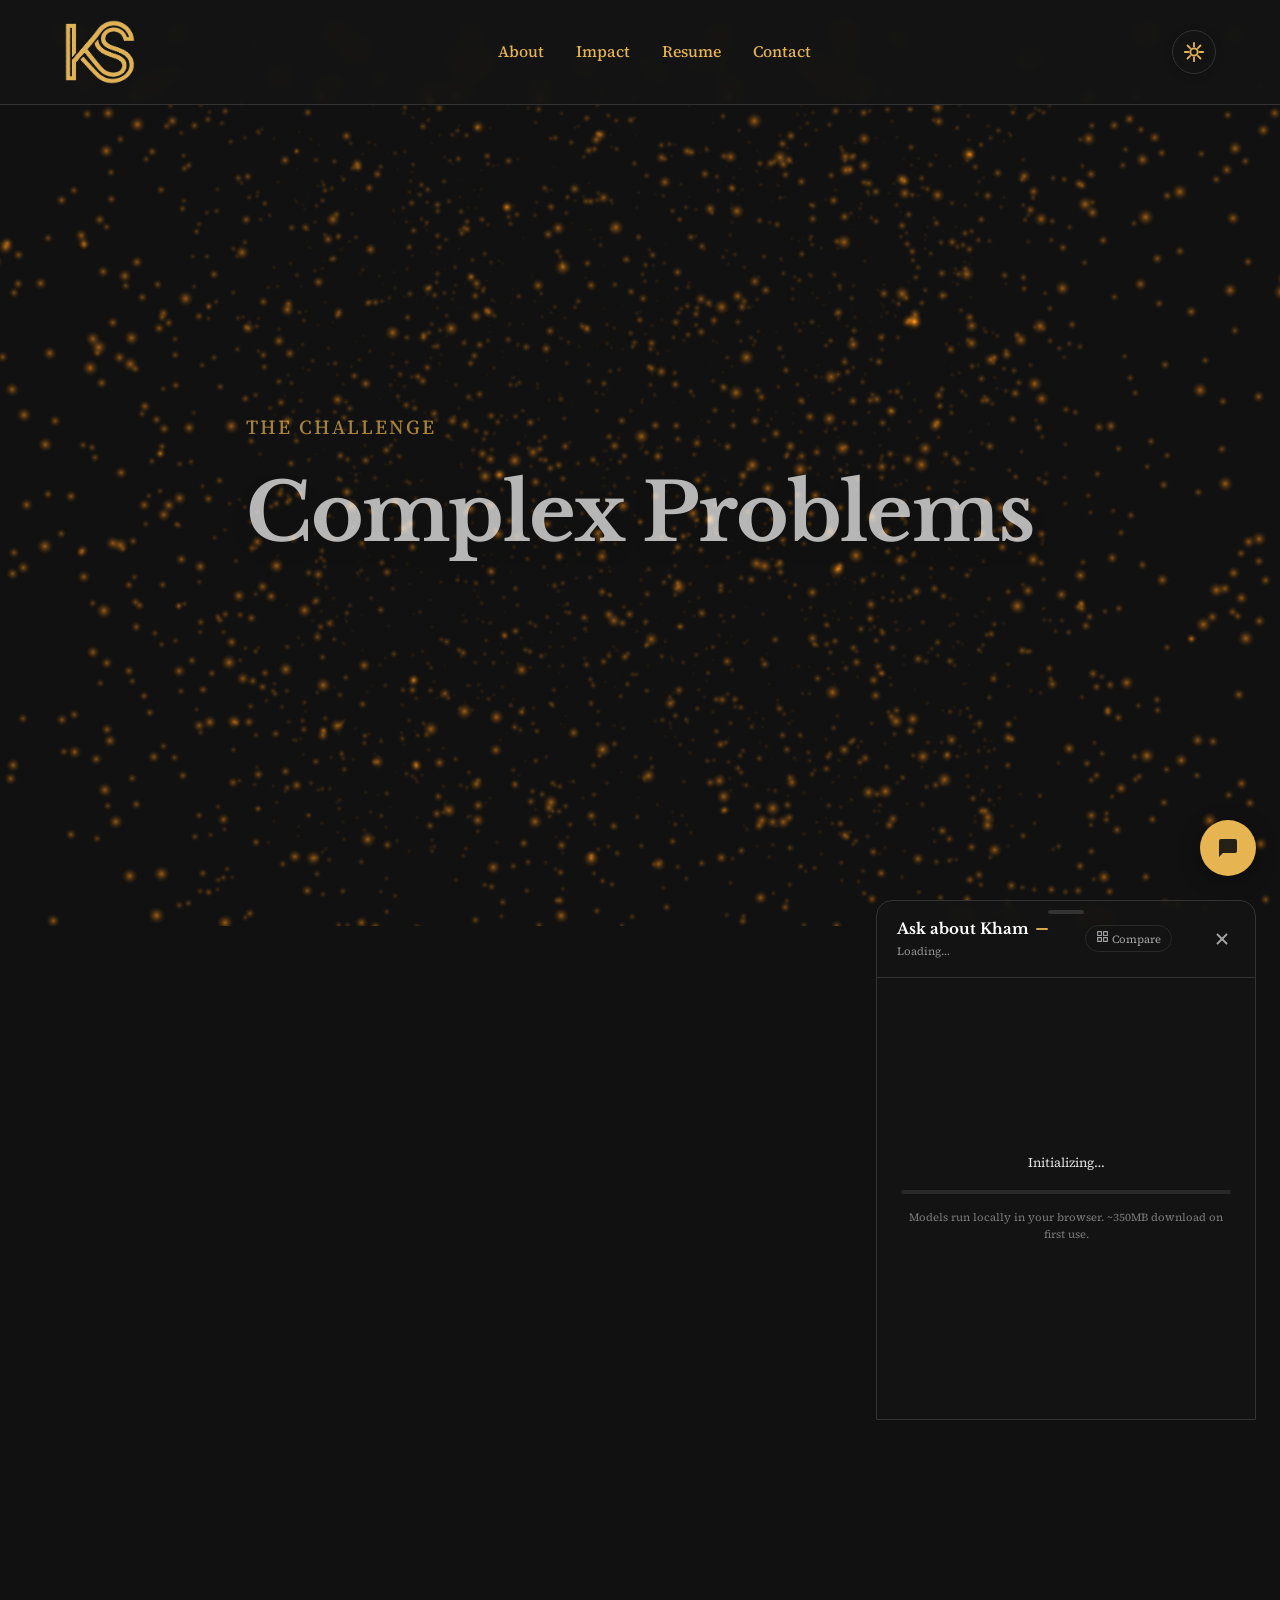
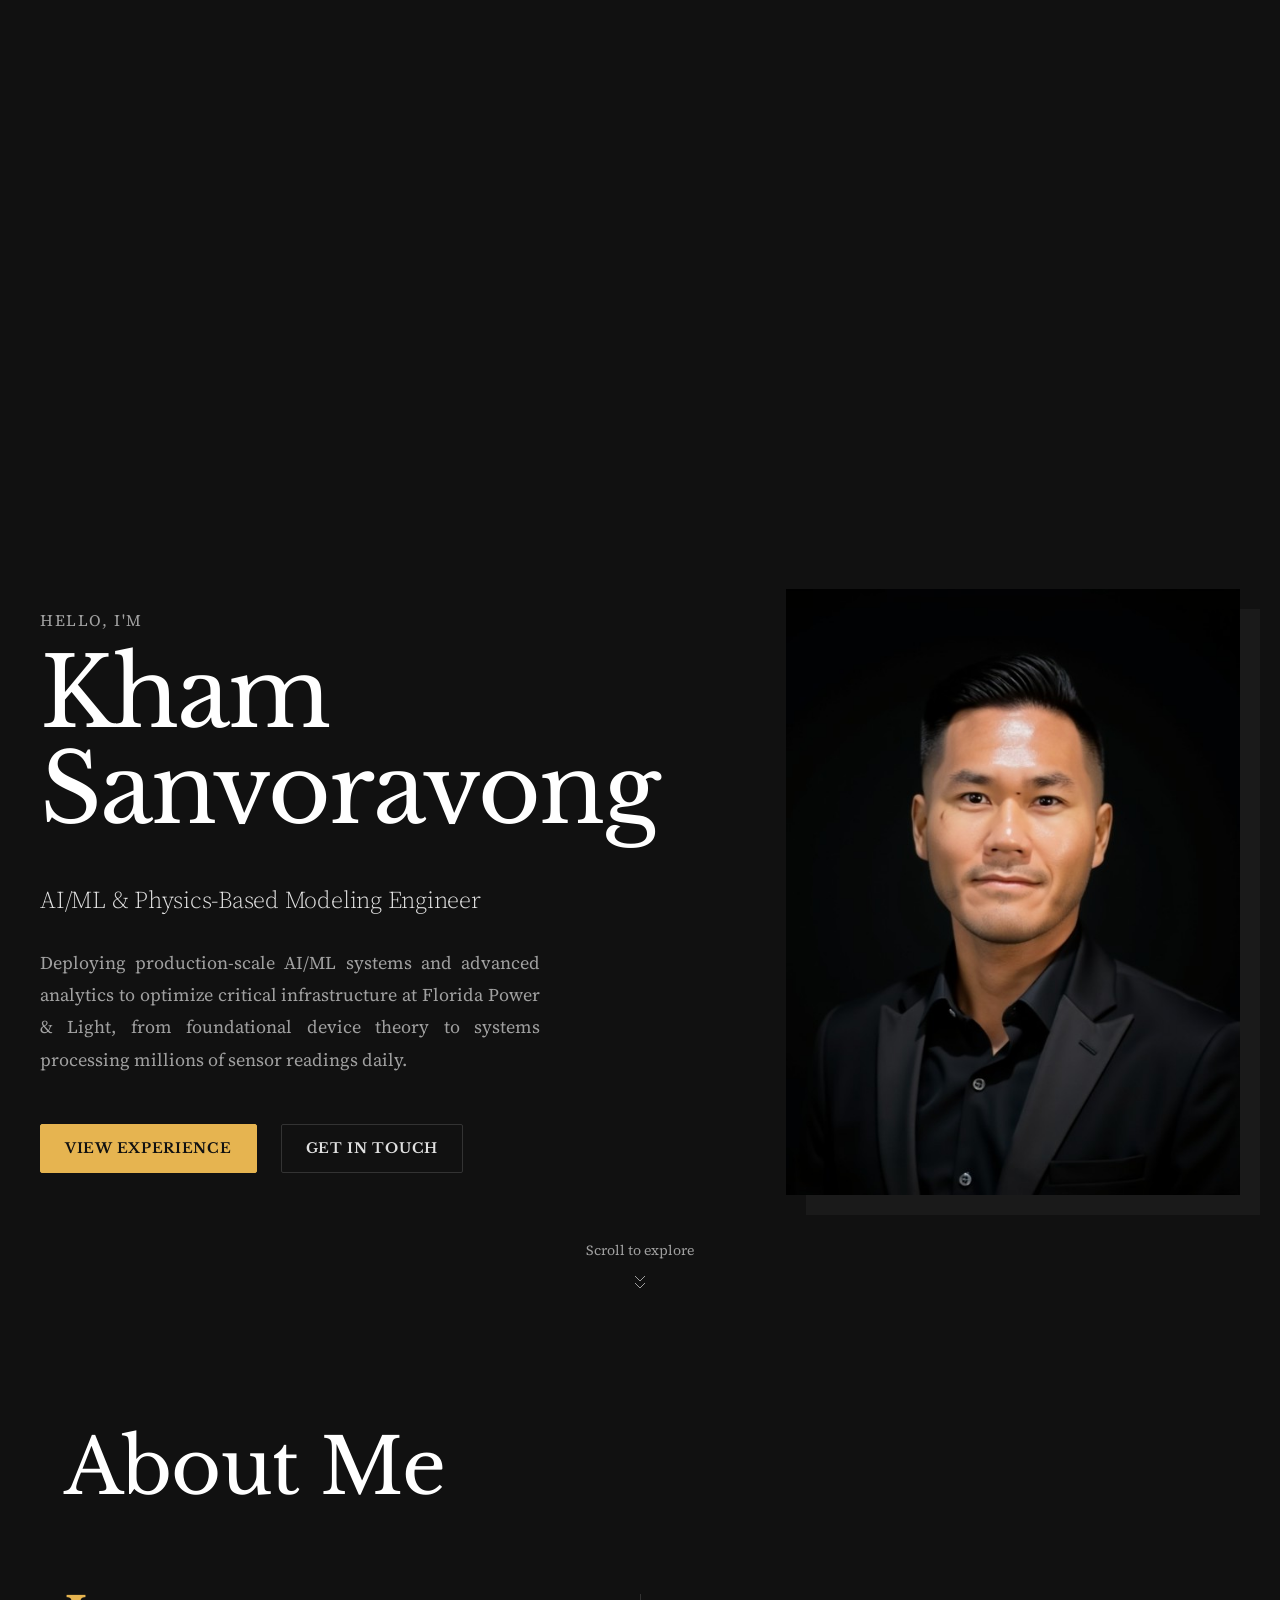
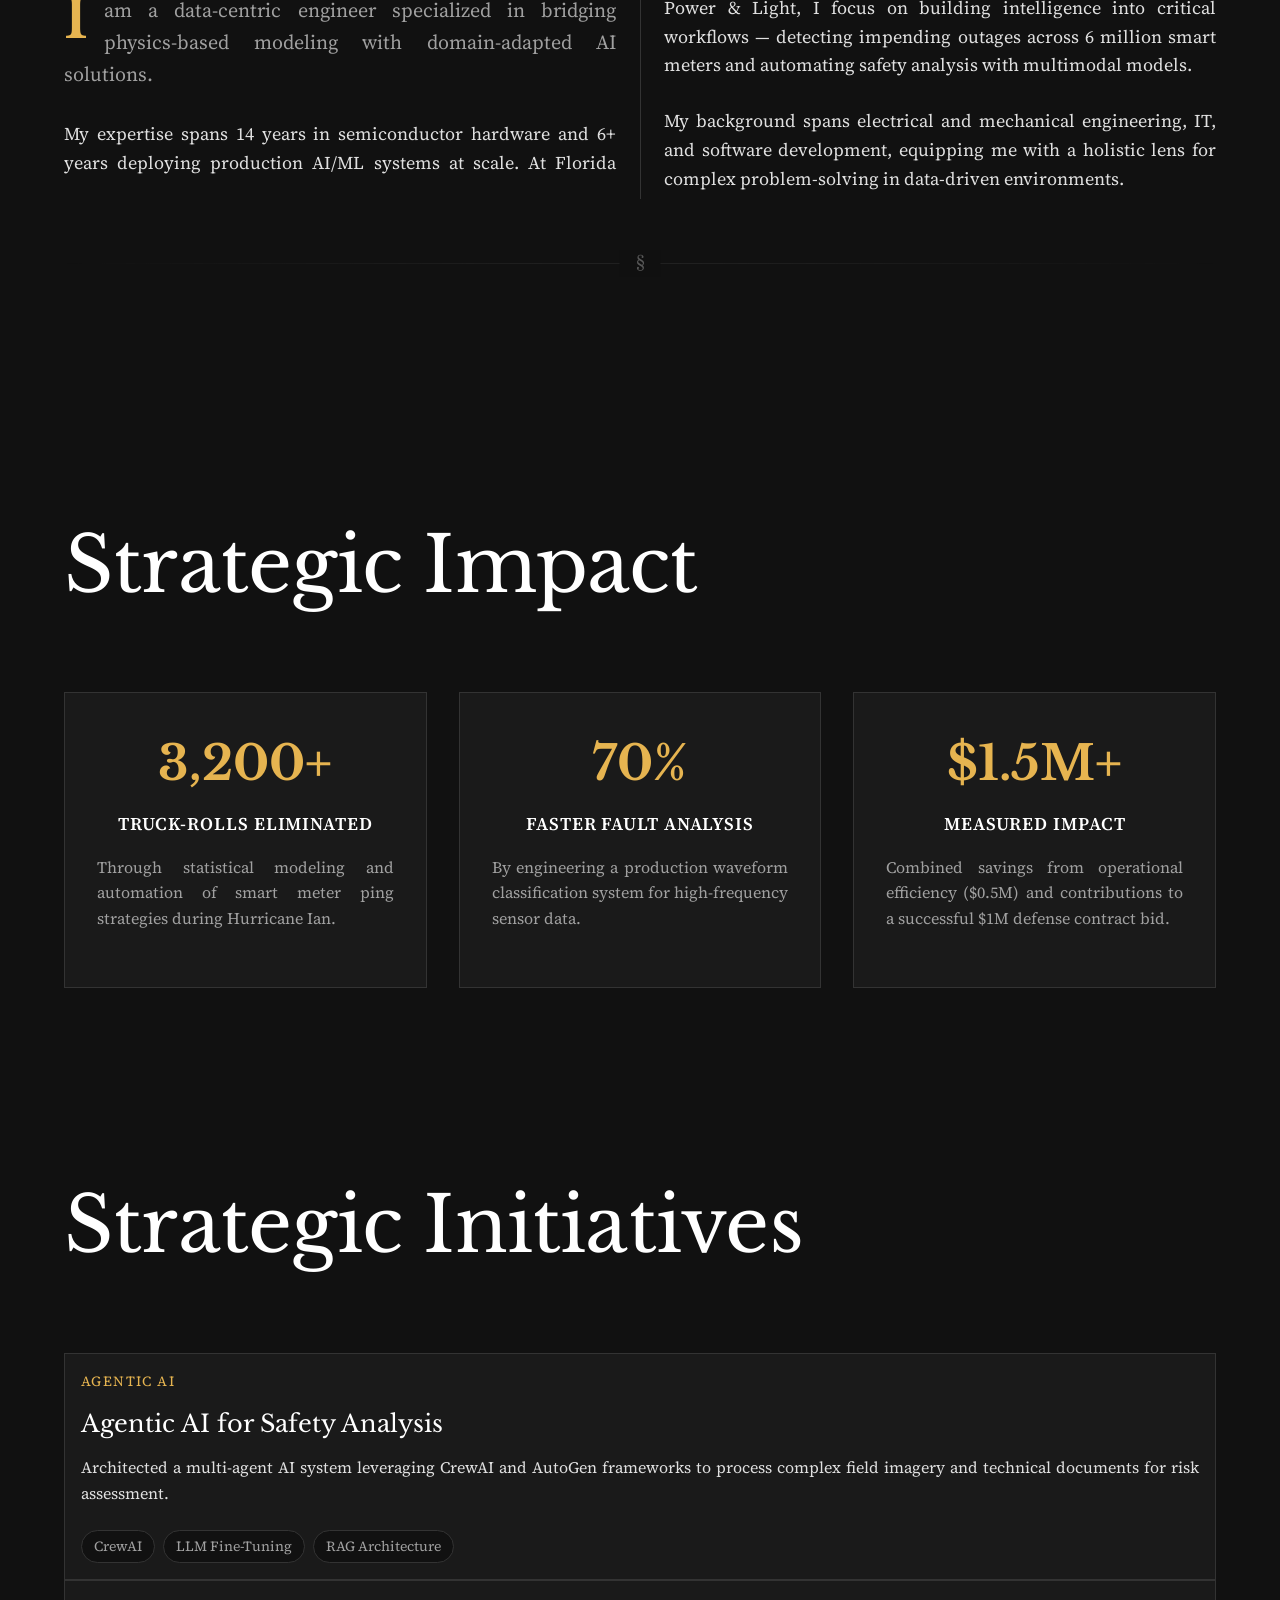
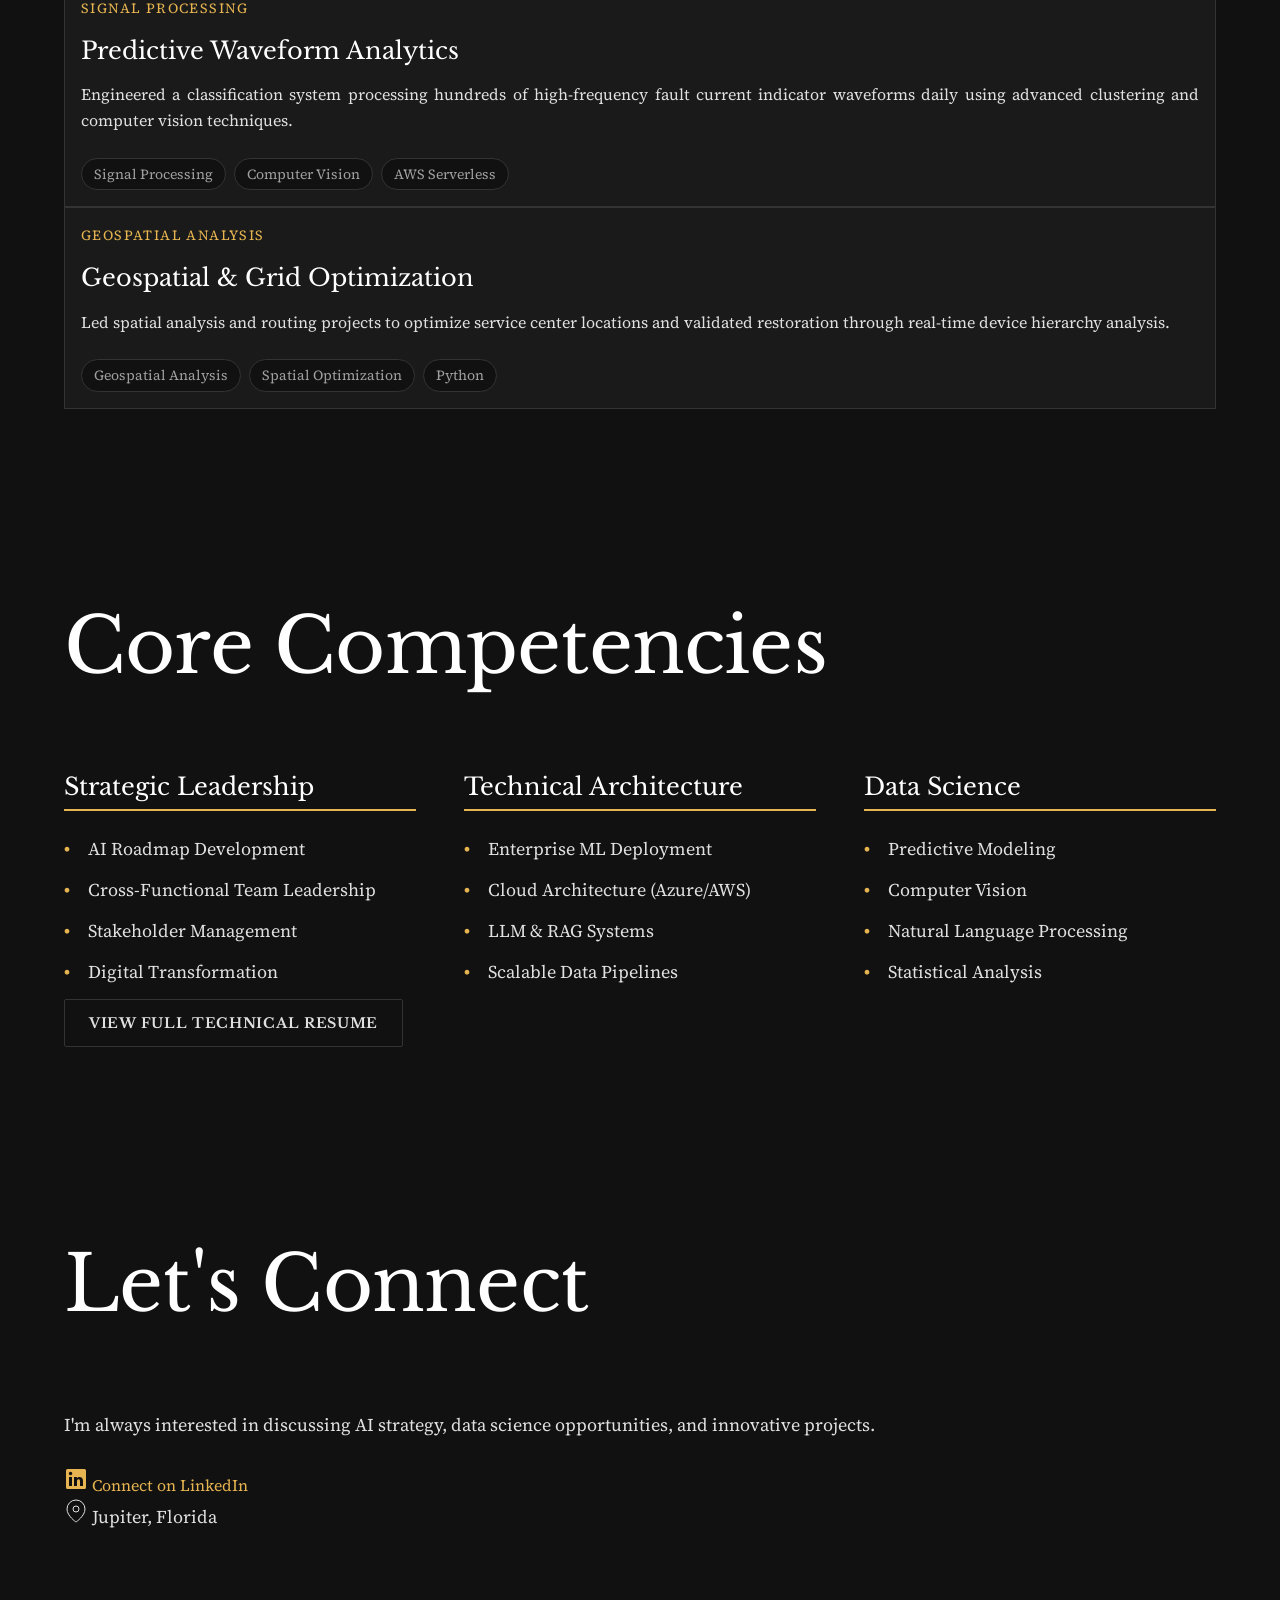
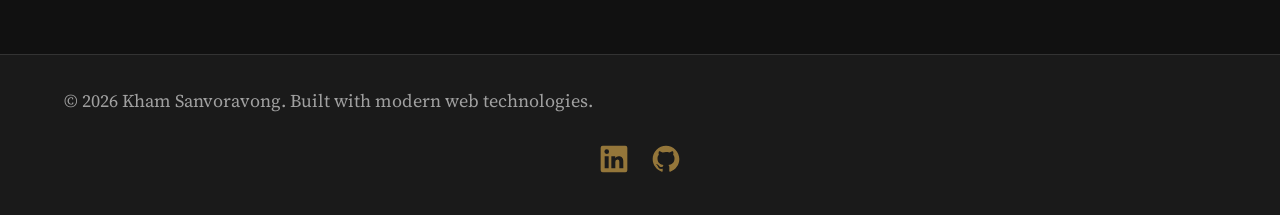
==== commit 20e993c4: "deploy: FUTRFUNC/portfolio-source@b17ad8db937fd0da9c0d681c7a86b4c84a6900cd" ====
--- a/index.html
+++ b/index.html
@@ -20,7 +20,7 @@
   <script type="module" crossorigin src="/assets/three-CNQzS4yT.js"></script>
   <script type="module" crossorigin src="/assets/main-BvglomvF.js"></script>
   <link rel="stylesheet" crossorigin href="/assets/main-BexBySkH.css">
-  <link rel="stylesheet" crossorigin href="/assets/main-C60YAKE3.css">
+  <link rel="stylesheet" crossorigin href="/assets/main-CtBLK0rp.css">
 </head>
 <body>
   <!-- Skip to content for accessibility -->
@@ -453,7 +453,8 @@
         </div>
 
         <div class="chat-arch-footer">
-          <a href="https://github.com/sanvora/smollm2-drag-distillation" target="_blank" rel="noopener noreferrer" class="chat-arch-link chat-arch-link--muted">Fine-tuning code on GitHub ↗</a>
+          <a href="/architecture.html" target="_blank" rel="noopener noreferrer" class="chat-arch-link chat-arch-link--muted">Full architecture ↗</a>
+          <a href="https://github.com/sanvora/smollm2-drag-distillation" target="_blank" rel="noopener noreferrer" class="chat-arch-link chat-arch-link--muted">Fine-tuning code ↗</a>
         </div>
 
       </div><!-- .chat-arch-body -->
--- a/assets/main-CtBLK0rp.css
+++ b/assets/main-CtBLK0rp.css
@@ -0,0 +1 @@
+@property --ring-angle{syntax: "<angle>"; initial-value: 0deg; inherits: false;}@keyframes ring-spin{to{--ring-angle: 360deg}}#chat-head{position:fixed;bottom:24px;bottom:calc(24px + env(safe-area-inset-bottom,0px));right:24px;width:56px;height:56px;border-radius:50%;background:var(--color-primary);border:none;cursor:pointer;box-shadow:0 4px 20px #00000059;z-index:9999;display:flex;align-items:center;justify-content:center;transition:transform .2s ease,opacity .3s ease;overflow:visible;animation:chat-pulse 3s ease-in-out infinite}#chat-head:hover{transform:scale(1.08)}#chat-head:focus-visible{outline:2px solid var(--color-primary);outline-offset:3px}@keyframes chat-pulse{0%,to{transform:scale(1);box-shadow:0 4px 20px #00000059}50%{transform:scale(1.072);box-shadow:0 7px 34px #00000080,0 0 14px #d4af3747}}.chat-head-icon{display:flex;align-items:center;justify-content:center;color:#111;pointer-events:none}.chat-head-dots{display:none;align-items:center;justify-content:center;gap:4px;pointer-events:none}.chat-head-dots .dot{width:6px;height:6px;border-radius:50%;background:#111;animation:dot-bounce 1.2s ease-in-out infinite}.chat-head-dots .dot:nth-child(1){animation-delay:0ms}.chat-head-dots .dot:nth-child(2){animation-delay:.15s}.chat-head-dots .dot:nth-child(3){animation-delay:.3s}@keyframes dot-bounce{0%,80%,to{transform:translateY(0);opacity:.6}40%{transform:translateY(-8px);opacity:1}}#chat-head.exploding{animation:none;transform:scale(0);opacity:0;transition:transform .3s ease-in,opacity .3s ease-in}#chat-head.reappearing{animation:chat-reappear .6s cubic-bezier(.34,1.56,.64,1) forwards}@keyframes chat-reappear{0%{transform:scale(0);opacity:0}to{transform:scale(1);opacity:1}}.droplet{position:absolute;width:10px;height:10px;border-radius:50%;background:var(--color-primary);opacity:0;pointer-events:none;top:50%;left:50%;transform:translate(-50%,-50%)}#chat-head.exploding .droplet-1{animation:droplet-1 .5s cubic-bezier(.25,.46,.45,.94) forwards}#chat-head.exploding .droplet-2{animation:droplet-2 .5s cubic-bezier(.25,.46,.45,.94) forwards}#chat-head.exploding .droplet-3{animation:droplet-3 .5s cubic-bezier(.25,.46,.45,.94) forwards}#chat-head.exploding .droplet-4{animation:droplet-4 .5s cubic-bezier(.25,.46,.45,.94) forwards}#chat-head.exploding .droplet-5{animation:droplet-5 .5s cubic-bezier(.25,.46,.45,.94) forwards}#chat-head.exploding .droplet-6{animation:droplet-6 .5s cubic-bezier(.25,.46,.45,.94) forwards}#chat-head.exploding .droplet-7{animation:droplet-7 .5s cubic-bezier(.25,.46,.45,.94) forwards}#chat-head.exploding .droplet-8{animation:droplet-8 .5s cubic-bezier(.25,.46,.45,.94) forwards}@keyframes droplet-1{0%{opacity:1;transform:translate(-50%,-50%) scale(1)}to{opacity:0;transform:translate(-50%,calc(-50% - 48px)) scale(.3)}}@keyframes droplet-2{0%{opacity:1;transform:translate(-50%,-50%) scale(1)}to{opacity:0;transform:translate(calc(-50% + 34px),calc(-50% - 34px)) scale(.3)}}@keyframes droplet-3{0%{opacity:1;transform:translate(-50%,-50%) scale(1)}to{opacity:0;transform:translate(calc(-50% + 48px),-50%) scale(.3)}}@keyframes droplet-4{0%{opacity:1;transform:translate(-50%,-50%) scale(1)}to{opacity:0;transform:translate(calc(-50% + 34px),calc(-50% + 34px)) scale(.3)}}@keyframes droplet-5{0%{opacity:1;transform:translate(-50%,-50%) scale(1)}to{opacity:0;transform:translate(-50%,calc(-50% + 48px)) scale(.3)}}@keyframes droplet-6{0%{opacity:1;transform:translate(-50%,-50%) scale(1)}to{opacity:0;transform:translate(calc(-50% - 34px),calc(-50% + 34px)) scale(.3)}}@keyframes droplet-7{0%{opacity:1;transform:translate(-50%,-50%) scale(1)}to{opacity:0;transform:translate(calc(-50% - 48px),-50%) scale(.3)}}@keyframes droplet-8{0%{opacity:1;transform:translate(-50%,-50%) scale(1)}to{opacity:0;transform:translate(calc(-50% - 34px),calc(-50% - 34px)) scale(.3)}}#chat-drawer{position:fixed;bottom:0;right:24px;width:380px;height:520px;background:var(--glass-bg);backdrop-filter:blur(10px);-webkit-backdrop-filter:blur(10px);border:1px solid var(--color-border);border-radius:16px 16px 0 0;z-index:9998;transform:translateY(100%);transition:transform .6s cubic-bezier(.34,1.56,.64,1),height .38s cubic-bezier(.34,1.56,.64,1),width .38s cubic-bezier(.34,1.56,.64,1);display:flex;flex-direction:column;overflow:hidden}#chat-drawer.comparison-active{width:min(760px,calc(100vw - 48px))}#chat-drawer.resizing{transition:transform .6s cubic-bezier(.34,1.56,.64,1)!important}#chat-drawer.open{transform:translateY(0)}.chat-resize-handle{position:absolute;top:0;left:0;right:0;height:22px;cursor:ns-resize;display:flex;align-items:center;justify-content:center;z-index:10;touch-action:none;-webkit-user-select:none;user-select:none}.chat-resize-handle:after{content:"";width:36px;height:4px;background:var(--color-border);border-radius:3px;transition:background .2s,width .2s,transform .2s}.chat-resize-handle:hover:after,.chat-resize-handle.dragging:after{background:var(--color-primary);width:48px}.chat-resize-handle.dragging:after{transform:scaleY(1.4)}.chat-drawer-header{display:flex;align-items:center;justify-content:space-between;padding:16px 20px;border-bottom:1px solid var(--color-border);flex-shrink:0;position:relative}.chat-drawer-title{display:flex;flex-direction:column;gap:2px}.chat-title-name{font-family:var(--font-heading);font-size:15px;font-weight:700;color:var(--color-heading)}.chat-title-sub{font-family:var(--font-body);font-size:11px;color:var(--color-text);opacity:.6}.chat-title-row{display:flex;align-items:center;gap:7px}#chat-vip-badge{font-family:var(--font-body);font-size:9.5px;font-weight:700;letter-spacing:.06em;text-transform:uppercase;color:#111;background:var(--color-primary);border-radius:99px;padding:1px 7px 1px 5px;display:inline-flex;align-items:center;gap:3px;opacity:.92}#chat-close{background:none;border:none;cursor:pointer;color:var(--color-text);opacity:.7;padding:4px;border-radius:6px;display:flex;align-items:center;justify-content:center;transition:opacity .2s,background .2s}#chat-close:hover{opacity:1;background:#80808026}#chat-close:focus-visible{outline:2px solid var(--color-primary);outline-offset:2px}.chat-loading{flex:1;display:flex;flex-direction:column;align-items:center;justify-content:center;padding:32px 24px;gap:16px}.chat-progress-label{font-family:var(--font-body);font-size:13px;color:var(--color-text);text-align:center;margin:0}.chat-progress-track{width:100%;height:4px;background:#80808033;border-radius:2px;overflow:hidden}.chat-progress-bar{height:100%;width:0%;background:var(--color-primary);border-radius:2px;transition:width .4s ease}.chat-progress-hint{font-family:var(--font-body);font-size:11px;color:var(--color-text);opacity:.5;text-align:center;margin:0;line-height:1.5}#chat-messages{flex:1;overflow-y:auto;padding:16px 16px 8px;display:flex;flex-direction:column;gap:12px;scroll-behavior:smooth}#chat-messages::-webkit-scrollbar{width:4px}#chat-messages::-webkit-scrollbar-track{background:transparent}#chat-messages::-webkit-scrollbar-thumb{background:#8080804d;border-radius:2px}.chat-message{display:flex;animation:chat-msg-appear .3s ease forwards;opacity:0}@keyframes chat-msg-appear{0%{opacity:0;transform:translateY(8px)}to{opacity:1;transform:translateY(0)}}.chat-message-user{justify-content:flex-end}.chat-message-assistant{justify-content:flex-start}.chat-bubble{max-width:80%;padding:10px 14px;border-radius:16px;font-family:var(--font-body);font-size:13px;line-height:1.55;word-wrap:break-word;white-space:pre-wrap}.chat-message-user .chat-bubble{background:var(--color-primary);color:#111;border-bottom-right-radius:4px}.chat-message-assistant .chat-bubble{background:var(--glass-bg);color:var(--color-text);border:1px solid var(--color-border);border-bottom-left-radius:4px}.chat-typing-indicator{display:flex;align-items:center;gap:5px;padding:12px 16px;min-width:56px}.chat-typing-indicator .dot{width:7px;height:7px;border-radius:50%;background:var(--color-text);opacity:.5;animation:dot-bounce 1.2s ease-in-out infinite}.chat-typing-indicator .dot:nth-child(1){animation-delay:0ms}.chat-typing-indicator .dot:nth-child(2){animation-delay:.15s}.chat-typing-indicator .dot:nth-child(3){animation-delay:.3s}.chat-cursor{display:inline-block;width:2px;height:14px;background:var(--color-text);vertical-align:middle;margin-left:2px;animation:cursor-blink .8s ease-in-out infinite}@keyframes cursor-blink{0%,to{opacity:1}50%{opacity:0}}.chat-continue-btn{display:inline-flex;align-items:center;gap:4px;margin-top:10px;padding:4px 12px;font-size:.72rem;font-family:var(--font-body);color:var(--color-primary);background:transparent;border:1px solid var(--color-primary);border-radius:var(--radius-full);cursor:pointer;opacity:.9;transition:opacity .2s,background .2s,color .2s}.chat-continue-btn:after{content:"↓";font-size:.7rem}.chat-continue-btn:hover{opacity:1;background:var(--color-primary);color:var(--color-bg)}.chat-input-area{display:flex;align-items:flex-end;gap:8px;padding:12px 16px;border-top:1px solid var(--color-border);flex-shrink:0}#chat-input{flex:1;background:#8080801a;border:1px solid var(--color-border);border-radius:12px;padding:10px 14px;font-family:var(--font-body);font-size:13px;color:var(--color-text);resize:none;min-height:40px;max-height:120px;line-height:1.5;transition:border-color .2s;overflow-y:auto}#chat-input:focus{outline:none;border-color:var(--color-primary)}#chat-input::placeholder{color:var(--color-text);opacity:.4}#chat-input:disabled{opacity:.5;cursor:not-allowed}#chat-send{width:36px;height:36px;flex-shrink:0;border-radius:50%;background:var(--color-primary);border:none;cursor:pointer;display:flex;align-items:center;justify-content:center;color:#111;transition:transform .15s,opacity .2s;position:relative;isolation:isolate}#chat-send:before{content:"";position:absolute;top:-4px;right:-4px;bottom:-4px;left:-4px;border-radius:50%;background:conic-gradient(from var(--ring-angle),transparent 0%,rgba(212,175,55,.12) 15%,rgba(212,175,55,.75) 50%,rgba(212,175,55,.12) 85%,transparent 100%);filter:blur(2.5px);z-index:-1;opacity:0;transition:opacity .6s ease}#chat-send.has-text:before{opacity:1;animation:ring-spin 3s linear infinite}#chat-send:hover:not(:disabled){transform:scale(1.08)}#chat-send:disabled{opacity:.4;cursor:not-allowed}#chat-send:focus-visible{outline:2px solid var(--color-primary);outline-offset:2px}#chat-send.chat-send--stop{background:transparent;color:var(--color-primary);border:1.5px solid rgba(212,175,55,.65);animation:stop-working 2s ease-in-out infinite}#chat-send.chat-send--stop:before{opacity:0!important;animation:none!important}#chat-send.chat-send--stop:hover{background:#d4af371f;border-color:var(--color-primary);transform:scale(1.08);animation:none}@keyframes stop-working{0%,to{transform:scale(1);box-shadow:0 0 #d4af3759}50%{transform:scale(1.04);box-shadow:0 0 0 7px #d4af3700}}.chat-prompt-cards{display:flex;flex-wrap:wrap;gap:8px;padding:4px 0 8px;animation:chat-msg-appear .3s ease forwards}.chat-prompt-card{background:transparent;border:1px solid var(--color-primary);color:var(--color-primary);border-radius:20px;padding:6px 14px;font-size:.78rem;line-height:1.4;cursor:pointer;text-align:left;transition:background .15s,color .15s,opacity .15s;max-width:100%}.chat-prompt-card:hover,.chat-prompt-card:focus-visible{background:var(--color-primary);color:#111;outline:none}.chat-prompt-cards.dismissed{opacity:0;pointer-events:none;height:0;padding:0;overflow:hidden;transition:opacity .2s,height .2s,padding .2s}.chat-tech-note{display:flex;gap:8px;align-items:flex-start;background:#d4af3714;border:1px solid rgba(212,175,55,.25);border-radius:10px;padding:10px 12px;margin:4px 0 8px;font-size:.74rem;line-height:1.5;color:var(--color-text-muted, var(--color-text));animation:chat-msg-appear .3s ease forwards;transition:opacity .3s,transform .3s}.chat-tech-note.dismissed{opacity:0;transform:scale(.97)}.chat-gpu-hung-banner{display:flex;align-items:center;justify-content:space-between;gap:10px;background:#d4af371a;border:1px solid rgba(212,175,55,.45);border-radius:8px;padding:10px 14px;margin:4px 12px 6px;font-size:.75rem;color:var(--color-text);animation:chat-msg-appear .3s ease forwards}@keyframes reload-pulse{0%,to{box-shadow:0 0 #d4af3733}50%{box-shadow:0 0 0 6px #d4af3700}}@keyframes reload-nudge{0%,78%,to{transform:rotate(0)}83%{transform:rotate(-14deg)}88%{transform:rotate(10deg)}93%{transform:rotate(-4deg)}}@keyframes reload-spin{to{transform:rotate(360deg)}}@keyframes reload-draw{to{stroke-dashoffset:0}}.chat-gpu-hung-reload{flex-shrink:0;display:flex;align-items:center;justify-content:center;width:34px;height:34px;border-radius:50%;background:#d4af371f;border:1px solid rgba(212,175,55,.35)!important;color:var(--color-primary);text-decoration:none!important;outline:none!important;cursor:pointer;animation:reload-pulse 3s ease-in-out infinite;transition:background .3s ease,border-color .3s ease}.chat-gpu-hung-reload:after{content:none!important;display:none!important}.chat-gpu-hung-reload svg path{stroke-dasharray:62;stroke-dashoffset:62;animation:reload-draw .8s ease-out .5s forwards}.chat-gpu-hung-reload svg polyline{stroke-dasharray:14;stroke-dashoffset:14;animation:reload-draw .35s ease-out 1.1s forwards}.chat-gpu-hung-reload svg{animation:reload-nudge 4s ease-in-out 2s infinite}.chat-gpu-hung-reload:hover{background:#d4af3738;border-color:var(--color-primary)!important;animation:none;box-shadow:0 0 16px #d4af3773}.chat-gpu-hung-reload:hover svg{animation:reload-spin .65s cubic-bezier(.4,0,.2,1)}.chat-gpu-hung-reload:focus,.chat-gpu-hung-reload:focus-visible{background:#d4af3738;border-color:var(--color-primary)!important;box-shadow:0 0 16px #d4af3773;text-decoration:none!important;outline:none!important}.chat-gpu-hung-reload:active{transform:scale(.88);transition:transform .1s ease}.chat-tech-note-icon{font-size:1rem;flex-shrink:0;margin-top:1px}.chat-tech-note-text{flex:1}.chat-tech-note-text strong{color:var(--color-primary);font-weight:600}.chat-tech-note-dismiss{background:none;border:none;color:var(--color-text-muted, var(--color-text));cursor:pointer;font-size:.7rem;opacity:.5;padding:0 0 0 6px;float:right;margin-left:6px;transition:opacity .15s}.chat-tech-note-dismiss:hover{opacity:1}.chat-comparison-toggle{background:transparent;border:1px solid var(--color-border);border-radius:var(--radius-full, 999px);color:var(--color-text);cursor:pointer;font-family:var(--font-body);font-size:11px;padding:4px 10px;opacity:.7;transition:background .2s,color .2s,opacity .2s,border-color .2s;white-space:nowrap}.chat-comparison-toggle:hover{opacity:1;border-color:var(--color-primary);color:var(--color-primary)}.chat-comparison-toggle.active{background:var(--color-primary);border-color:var(--color-primary);color:#111;opacity:1}.chat-comparison-toggle:focus-visible{outline:2px solid var(--color-primary);outline-offset:2px}.comparison-active .chat-drawer-header .chat-comparison-toggle{position:absolute;left:50%;transform:translate(-50%)}.chat-comparison-prompt-cards{padding:6px 14px 2px;border-top:1px solid var(--color-border)}.chat-comparison-notice{flex-shrink:0;padding:5px 14px;font-family:var(--font-body);font-size:.7rem;color:var(--color-text-muted, rgba(128,128,128,.75));background:#d4af370f;border-top:1px solid var(--color-border);text-align:center;letter-spacing:.01em}.chat-comparison-container{flex:1;display:none;flex-direction:row;gap:0;overflow:hidden;min-height:0}.chat-comparison-panel{flex:1;display:flex;flex-direction:column;overflow:hidden;min-width:0}.chat-comparison-panel+.chat-comparison-panel{border-left:1px solid var(--color-border)}.chat-comparison-panel-header{border-top:2px solid var(--color-primary);padding:8px 12px 6px;display:flex;flex-direction:column;gap:2px;flex-shrink:0;background:#d4af370a}.chat-comparison-panel-header-row{display:flex;align-items:center;justify-content:space-between;gap:6px}.chat-comparison-panel-label{font-family:var(--font-heading);font-size:12px;font-weight:700;color:var(--color-heading);letter-spacing:.02em;display:flex;align-items:center;gap:4px}.chat-comparison-panel-desc{font-family:var(--font-body);font-size:10px;color:var(--color-text);opacity:.55}.chat-comparison-panel-tps{font-family:var(--font-body);font-size:10px;color:var(--color-primary);opacity:.8;white-space:nowrap;flex-shrink:0}.chat-comparison-info-btn{background:none;border:1px solid var(--color-primary);color:var(--color-primary);border-radius:50%;width:14px;height:14px;font-size:9px;font-style:italic;font-family:Georgia,serif;font-weight:700;line-height:1;padding:0;cursor:pointer;opacity:.65;display:inline-flex;align-items:center;justify-content:center;flex-shrink:0;transition:opacity .15s;vertical-align:middle}.chat-comparison-info-btn:hover{opacity:1}.chat-comparison-info-card{position:relative;margin:0 8px 4px;padding:10px 12px;background:var(--color-surface, rgba(255,255,255,.04));border:1px solid rgba(212,175,55,.3);border-radius:6px;font-family:var(--font-body);font-size:11px;color:var(--color-text);line-height:1.5}.chat-comparison-info-card strong{color:var(--color-heading)}.chat-comparison-info-card p{margin:4px 0}.chat-comparison-info-card ul{margin:6px 0;padding-left:16px}.chat-comparison-info-card li{margin-bottom:3px}.chat-comparison-info-card a{color:var(--color-primary);text-decoration:none;font-size:10px}.chat-comparison-info-card a:hover{text-decoration:underline}.chat-comparison-info-card-close{position:absolute;top:6px;right:8px;background:none;border:none;color:var(--color-text);opacity:.5;font-size:11px;cursor:pointer;line-height:1;padding:0}.chat-tech-note-hiw{display:inline-block;margin-top:6px;font-size:.72rem;font-weight:600;opacity:.7;transition:opacity .2s ease}.chat-tech-note-hiw:hover{opacity:1}#chat-arch-modal{position:fixed;top:0;right:0;bottom:0;left:0;z-index:10001;display:flex;align-items:center;justify-content:center;padding:24px;visibility:hidden;opacity:0;pointer-events:none;transition:opacity .25s ease,visibility .25s ease}#chat-arch-modal.chat-arch-modal--open{visibility:visible;opacity:1;pointer-events:auto}.chat-arch-backdrop{position:absolute;top:0;right:0;bottom:0;left:0;background:#0000008c;backdrop-filter:blur(3px);-webkit-backdrop-filter:blur(3px)}.chat-arch-panel{position:relative;background:var(--color-bg, #0e0e0e);border:1px solid rgba(212,175,55,.25);border-radius:16px;width:100%;max-width:480px;max-height:82vh;display:flex;flex-direction:column;overflow:hidden;box-shadow:0 24px 80px #00000080;transform:scale(.96) translateY(8px);transition:transform .3s cubic-bezier(.34,1.56,.64,1)}#chat-arch-modal.chat-arch-modal--open .chat-arch-panel{transform:scale(1) translateY(0)}.chat-arch-header{display:flex;align-items:center;justify-content:space-between;padding:18px 20px 14px;border-bottom:1px solid rgba(212,175,55,.15);flex-shrink:0}.chat-arch-title{font-family:var(--font-heading);font-size:1rem;font-weight:600;color:var(--color-heading);margin:0}.chat-arch-close{background:none;border:none;color:var(--color-text);opacity:.55;cursor:pointer;padding:4px;border-radius:6px;display:flex;align-items:center;transition:opacity .15s,background .15s;flex-shrink:0}.chat-arch-close:hover{opacity:1;background:#8080801f}.chat-arch-body{padding:16px 20px;overflow-y:auto;flex:1;scrollbar-width:thin;scrollbar-color:rgba(212,175,55,.2) transparent}.chat-arch-section{display:flex;gap:12px;margin-bottom:18px}.chat-arch-icon{flex-shrink:0;width:24px;height:24px;margin-top:1px;line-height:1;color:var(--color-primary);display:flex;align-items:center;justify-content:center;opacity:.75}.chat-arch-section-title{font-family:var(--font-heading);font-size:.82rem;font-weight:600;color:var(--color-heading);margin:0 0 4px;letter-spacing:.01em}.chat-arch-section-text{font-size:.78rem;line-height:1.6;color:var(--color-text);opacity:.75;margin:0}.chat-arch-section-text strong{color:var(--color-primary);opacity:1;font-weight:600}.chat-arch-vip[hidden]{display:none}.chat-arch-vip{display:block}.chat-arch-divider{display:flex;align-items:center;gap:10px;margin:4px 0 18px;color:var(--color-primary);font-size:.7rem;font-weight:600;letter-spacing:.06em;text-transform:uppercase;opacity:.8}.chat-arch-divider:before,.chat-arch-divider:after{content:"";flex:1;height:1px;background:#d4af3740}.chat-arch-links{display:flex;flex-wrap:wrap;gap:8px;margin:-4px 0 20px 32px}.chat-arch-footer{display:flex;justify-content:flex-end;gap:8px;padding-top:12px;border-top:1px solid rgba(128,128,128,.1);margin-top:4px}.chat-arch-link{display:inline-flex;align-items:center;gap:3px;border:1px solid rgba(212,175,55,.45);border-radius:20px;color:var(--color-primary);font-size:.72rem;font-weight:500;padding:4px 12px;text-decoration:none;transition:background .15s,border-color .15s;white-space:nowrap}.chat-arch-link:hover{background:var(--color-primary);border-color:var(--color-primary);color:#111;text-decoration:none}.chat-arch-link--muted{border-color:#80808040;color:var(--color-text);opacity:.5}.chat-arch-link--muted:hover{background:#80808026;color:var(--color-text);opacity:1;text-decoration:none}@media(max-width:480px){#chat-arch-modal{padding:12px}.chat-arch-panel{max-height:90vh;border-radius:12px}.chat-hiw-btn{display:none}}.chat-comparison-info-card-close:hover{opacity:1}.chat-comparison-panel-messages{flex:1;overflow-y:auto;padding:10px 10px 8px;display:flex;flex-direction:column;gap:10px;scroll-behavior:smooth;min-height:0}.chat-comparison-panel-messages::-webkit-scrollbar{width:3px}.chat-comparison-panel-messages::-webkit-scrollbar-thumb{background:#8080804d;border-radius:2px}.chat-comparison-panel-messages .chat-bubble{max-width:96%;font-size:12px}.chat-comparison-loading{display:flex;align-items:center;justify-content:center;padding:24px 12px;flex:1}.chat-comparison-loading-text{font-size:11px;color:var(--color-text);opacity:.55;font-style:italic}.chat-comparison-placeholder{display:flex;flex-direction:column;align-items:center;justify-content:center;gap:8px;padding:24px 16px;text-align:center;color:var(--color-text);opacity:.6;font-family:var(--font-body);font-size:12px;line-height:1.5}.chat-comparison-placeholder-icon{font-size:1.6rem;opacity:.7}.chat-comparison-placeholder p{margin:0}.chat-comparison-placeholder p:first-of-type{font-weight:600;color:var(--color-primary);opacity:1}.chat-comparison-panel--blocked .chat-comparison-panel-header{border-top-color:#e53935;background:#e539350a}.chat-comparison-panel-blocked-badge{display:flex;align-items:center;gap:6px;padding:5px 10px;margin:0 0 8px;background:#e5393514;border:1px solid rgba(229,57,53,.25);border-radius:6px;font-size:.72rem;font-family:var(--font-body);color:#e53935;flex-shrink:0}@media(max-width:640px){.chat-comparison-container{flex-direction:column;overflow-y:auto}.chat-comparison-panel{min-height:220px;flex-shrink:0}.chat-comparison-panel+.chat-comparison-panel{border-left:none;border-top:1px solid var(--color-border)}}@media(max-width:480px){#chat-drawer{width:100vw;right:0;height:85dvh;height:calc(85dvh - env(safe-area-inset-bottom,0px));border-radius:16px 16px 0 0;padding-bottom:env(safe-area-inset-bottom,0px)}#chat-head{right:16px;bottom:calc(16px + env(safe-area-inset-bottom,0px))}}
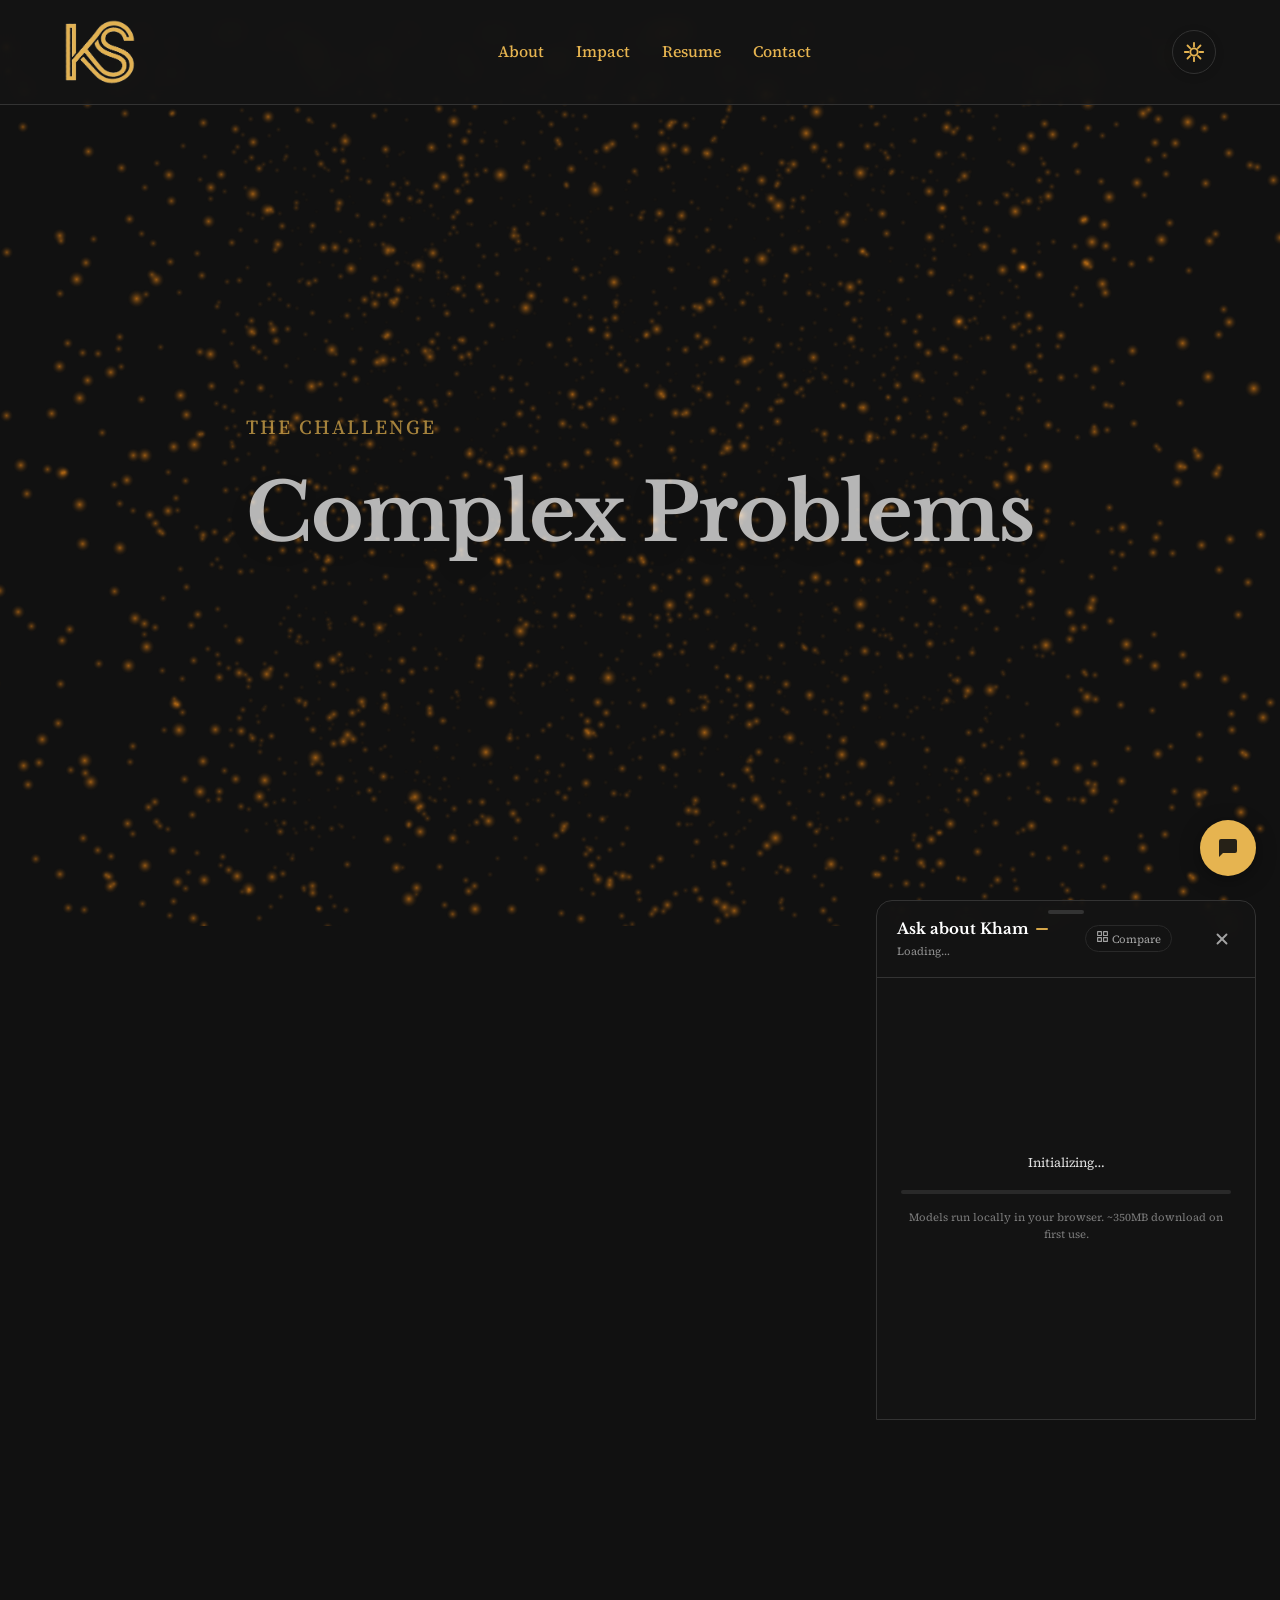
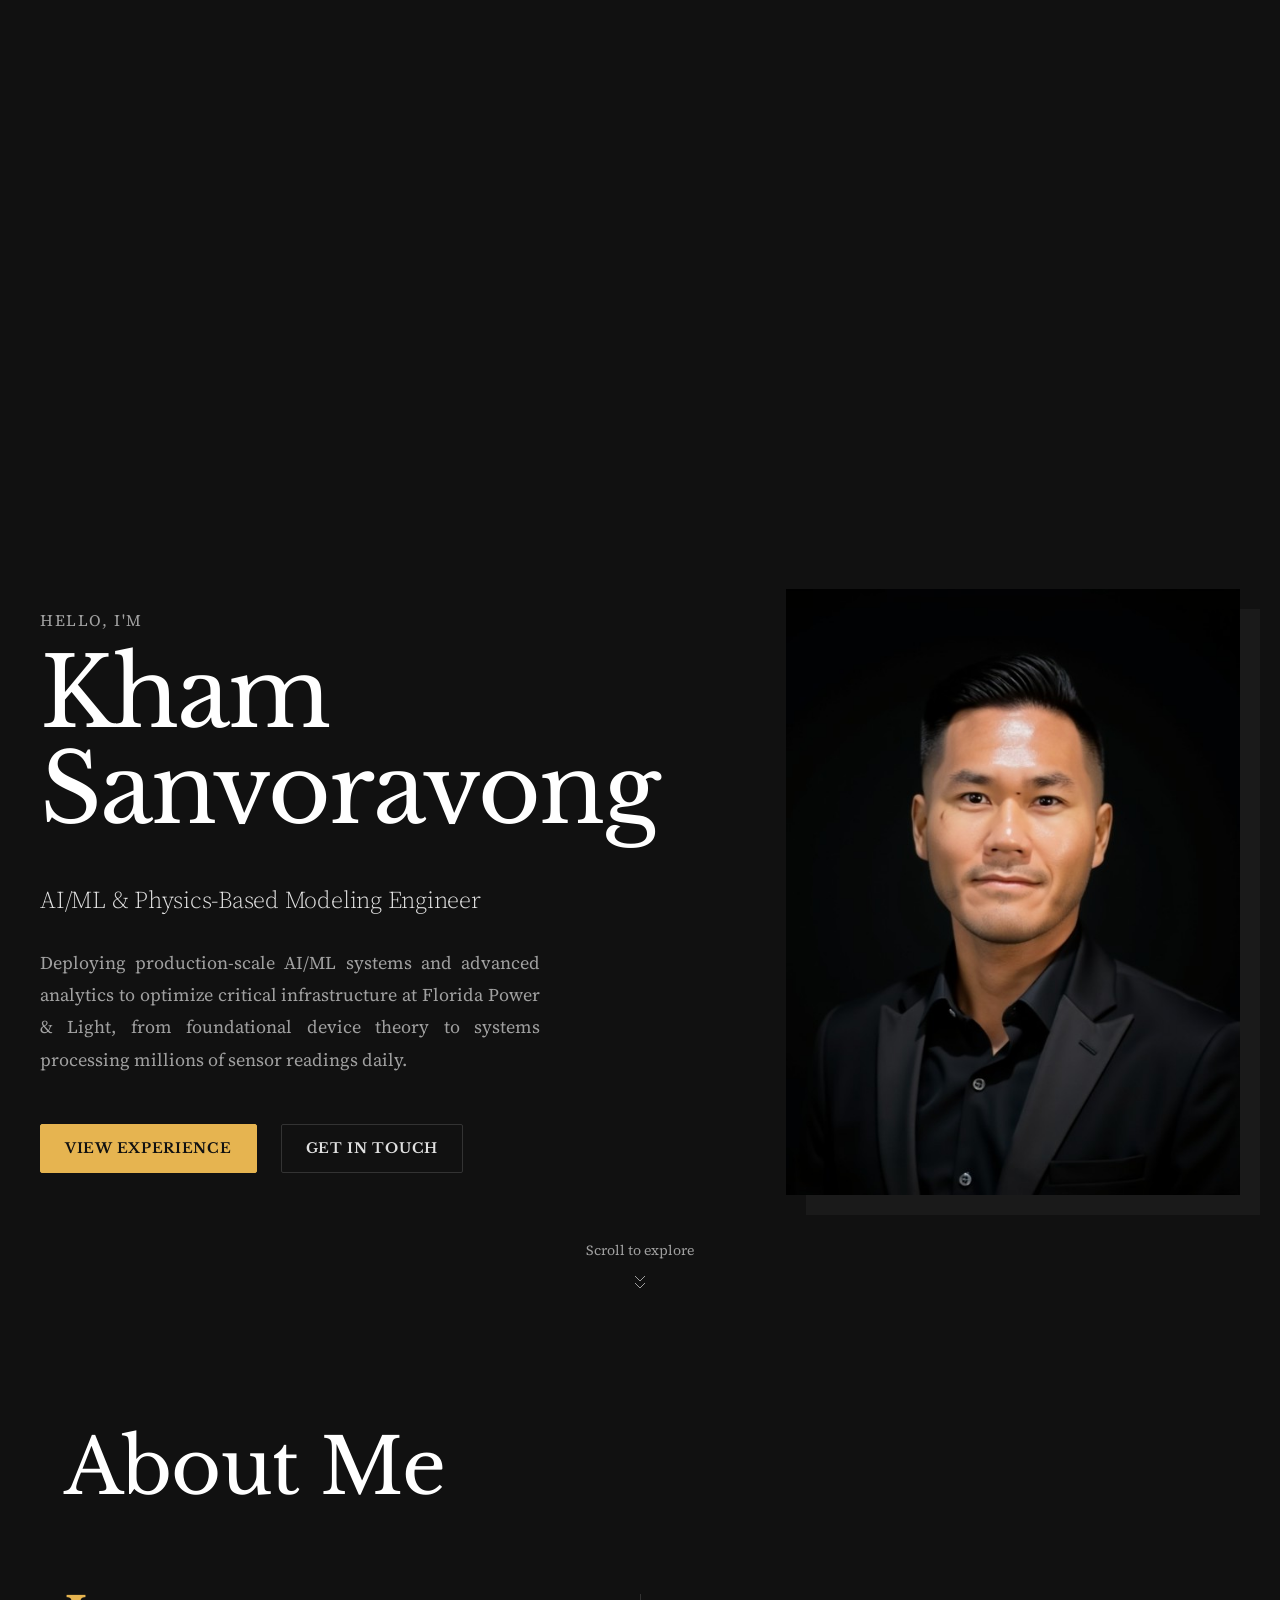
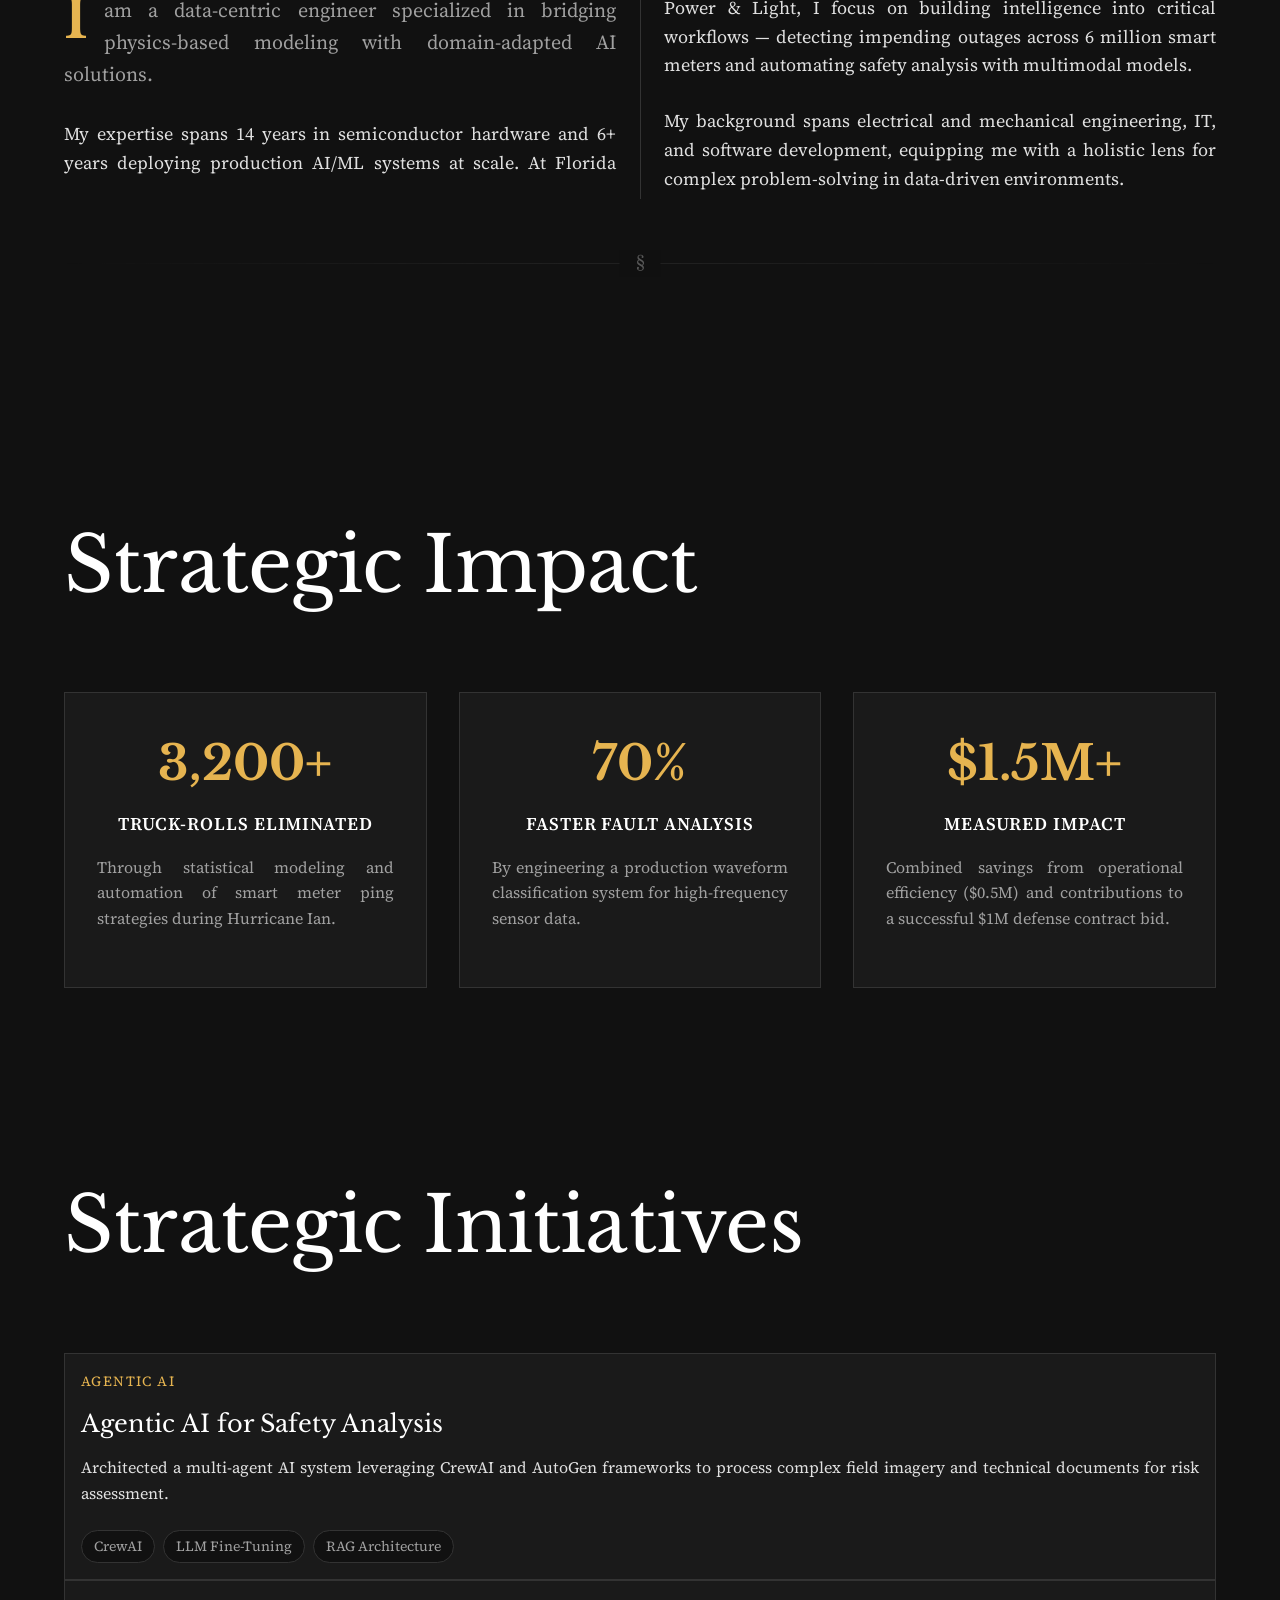
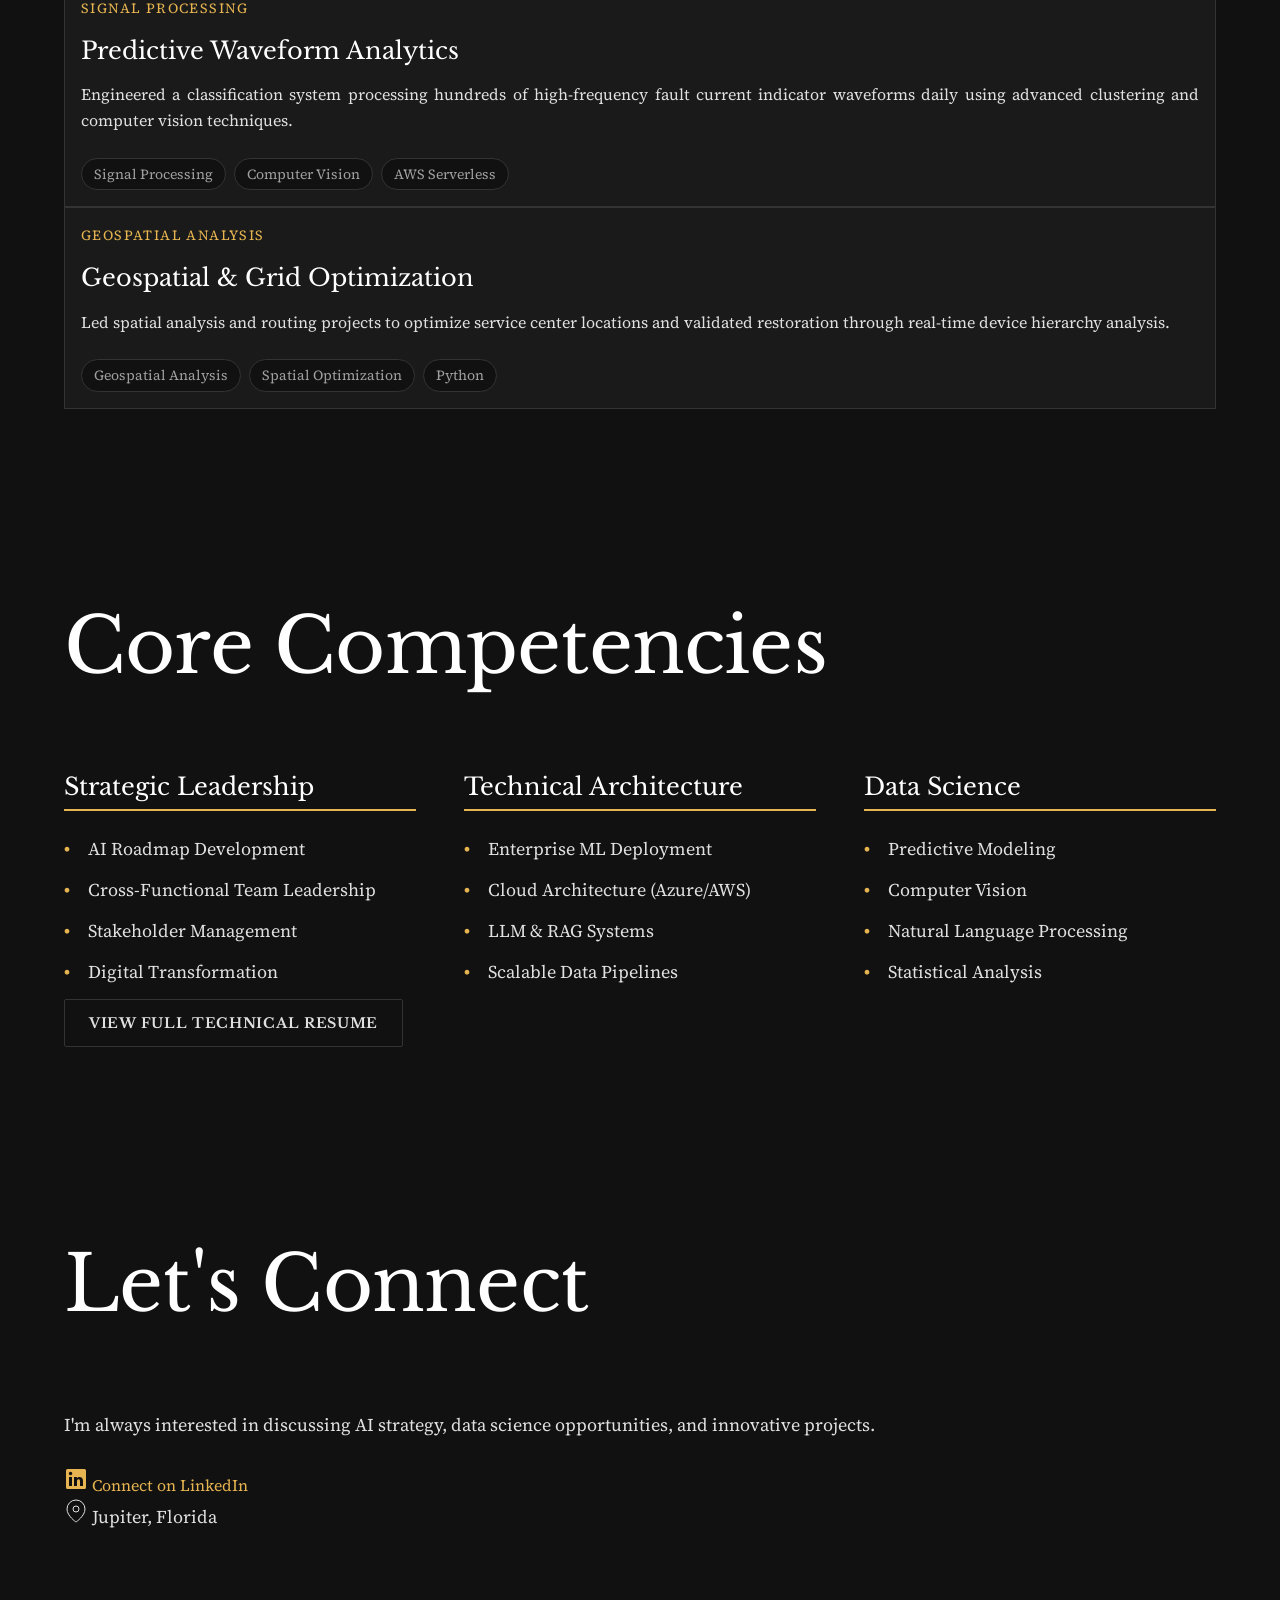
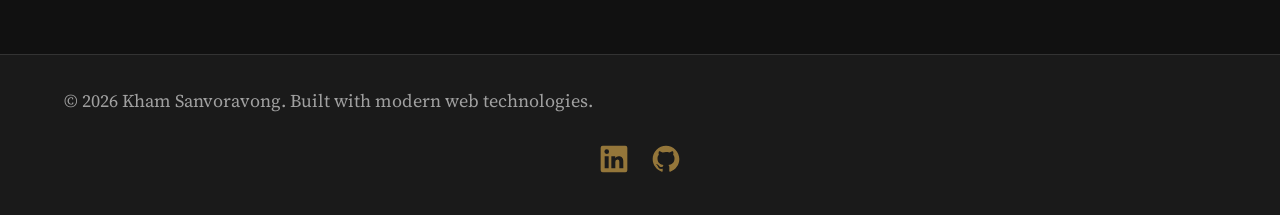
==== commit c1fac259: "deploy: FUTRFUNC/portfolio-source@3e1efeb41a55f3be061962d3996b7934a2d2648e" ====
--- a/index.html
+++ b/index.html
@@ -18,7 +18,7 @@
   
   <!-- Styles -->
   <script type="module" crossorigin src="/assets/three-CNQzS4yT.js"></script>
-  <script type="module" crossorigin src="/assets/main-BvglomvF.js"></script>
+  <script type="module" crossorigin src="/assets/main-BTfD2uuT.js"></script>
   <link rel="stylesheet" crossorigin href="/assets/main-BexBySkH.css">
   <link rel="stylesheet" crossorigin href="/assets/main-CtBLK0rp.css">
 </head>
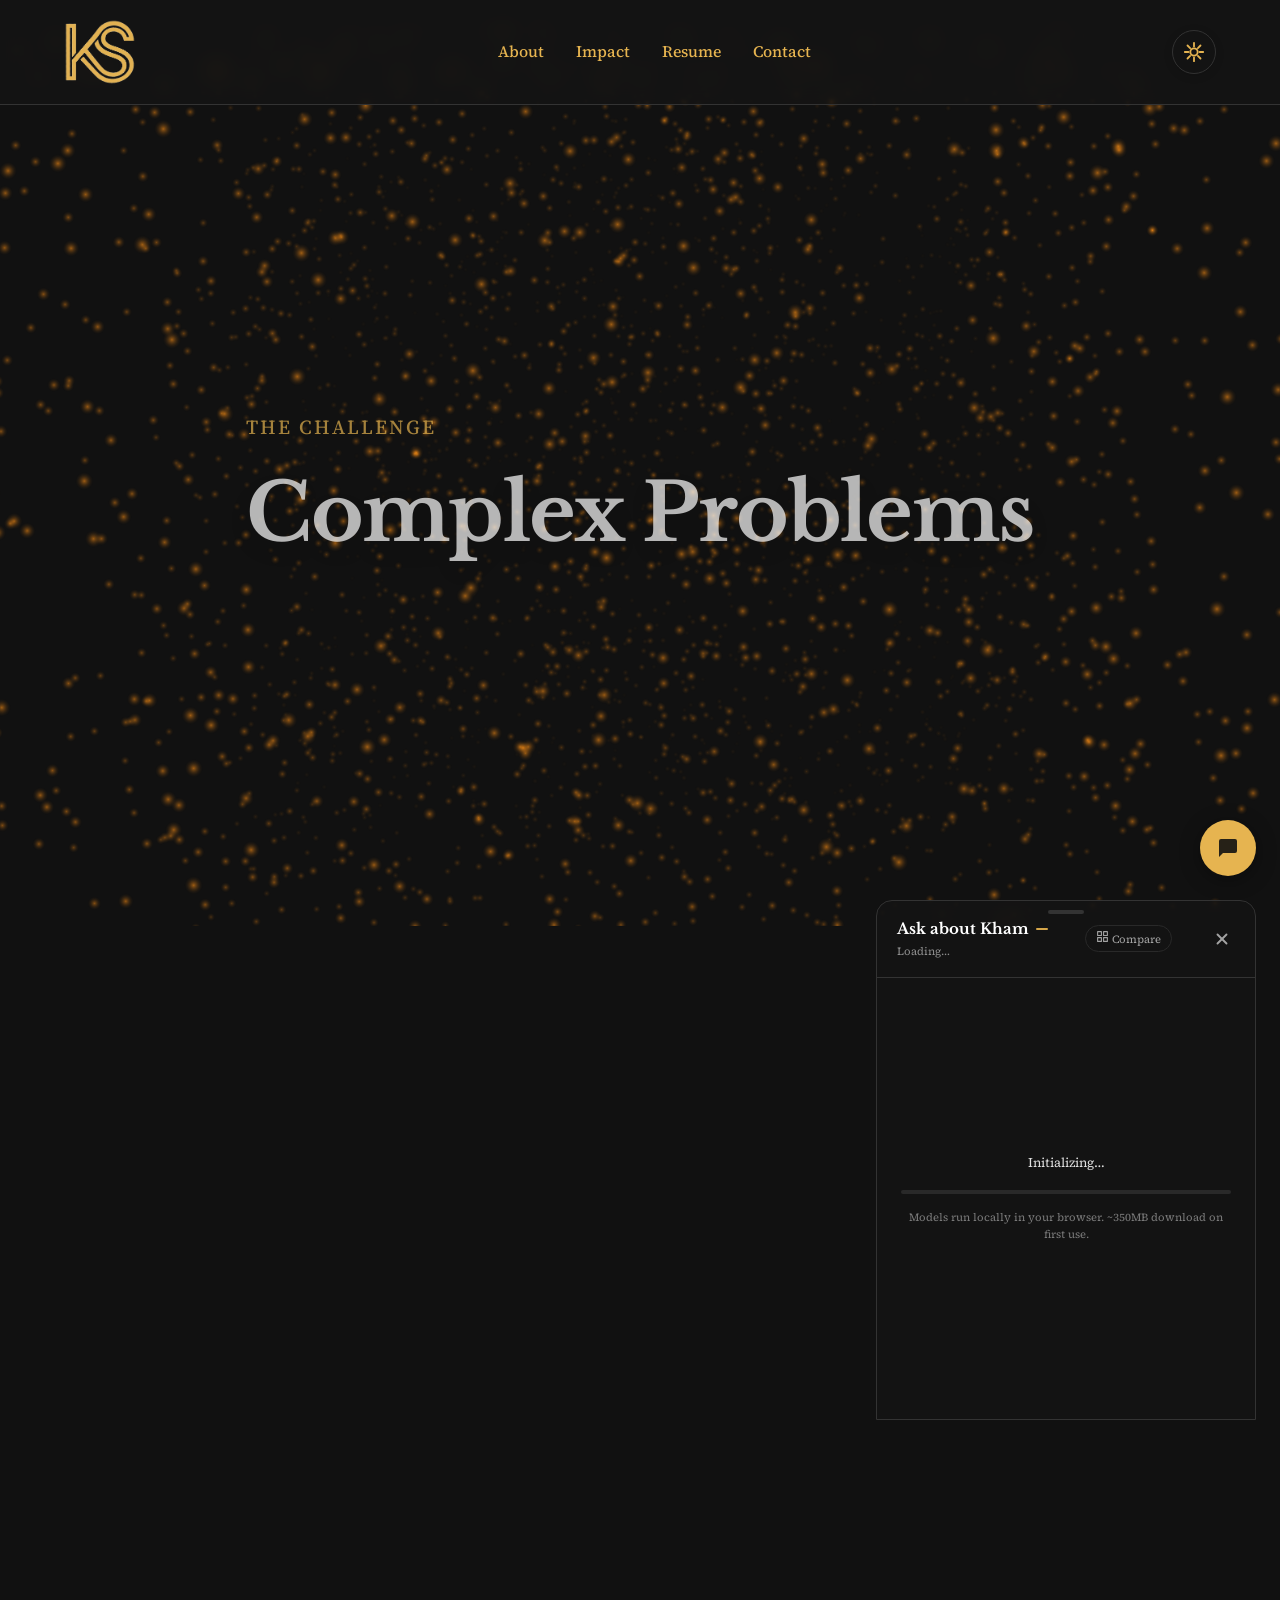
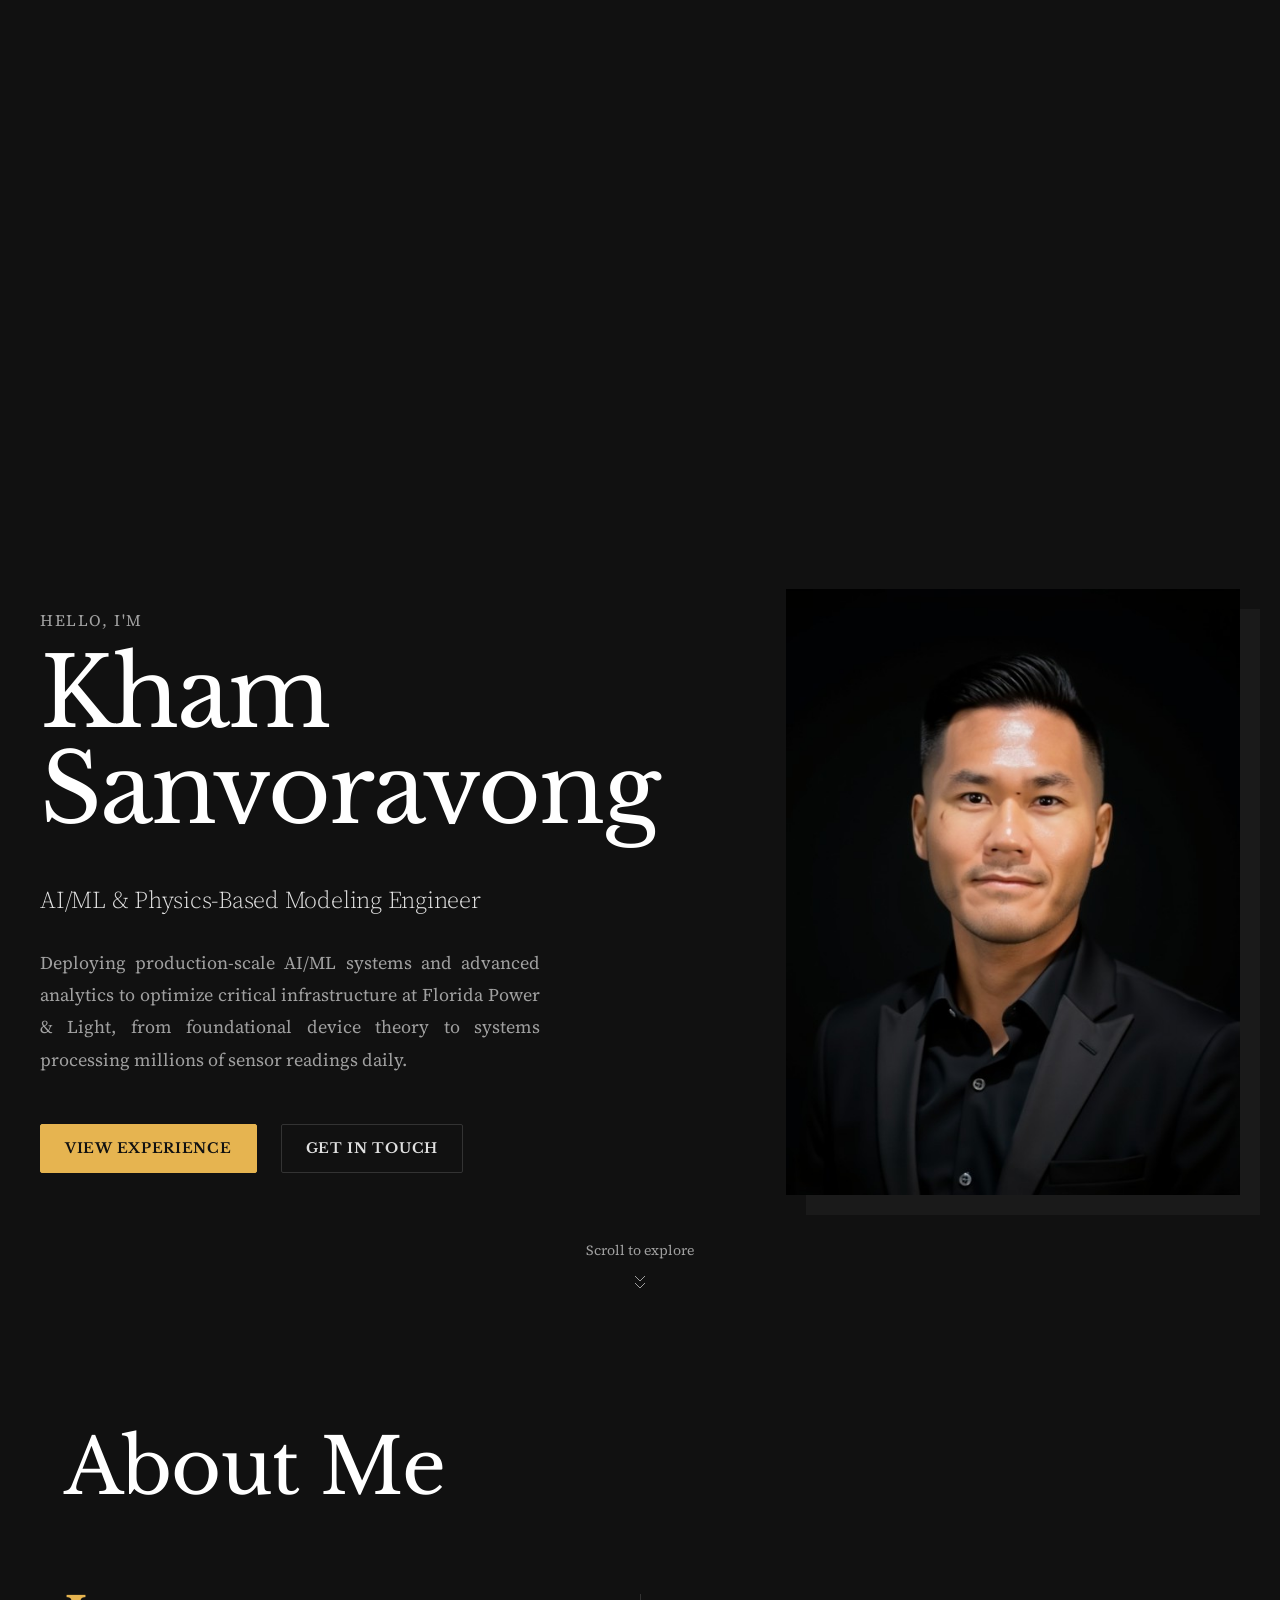
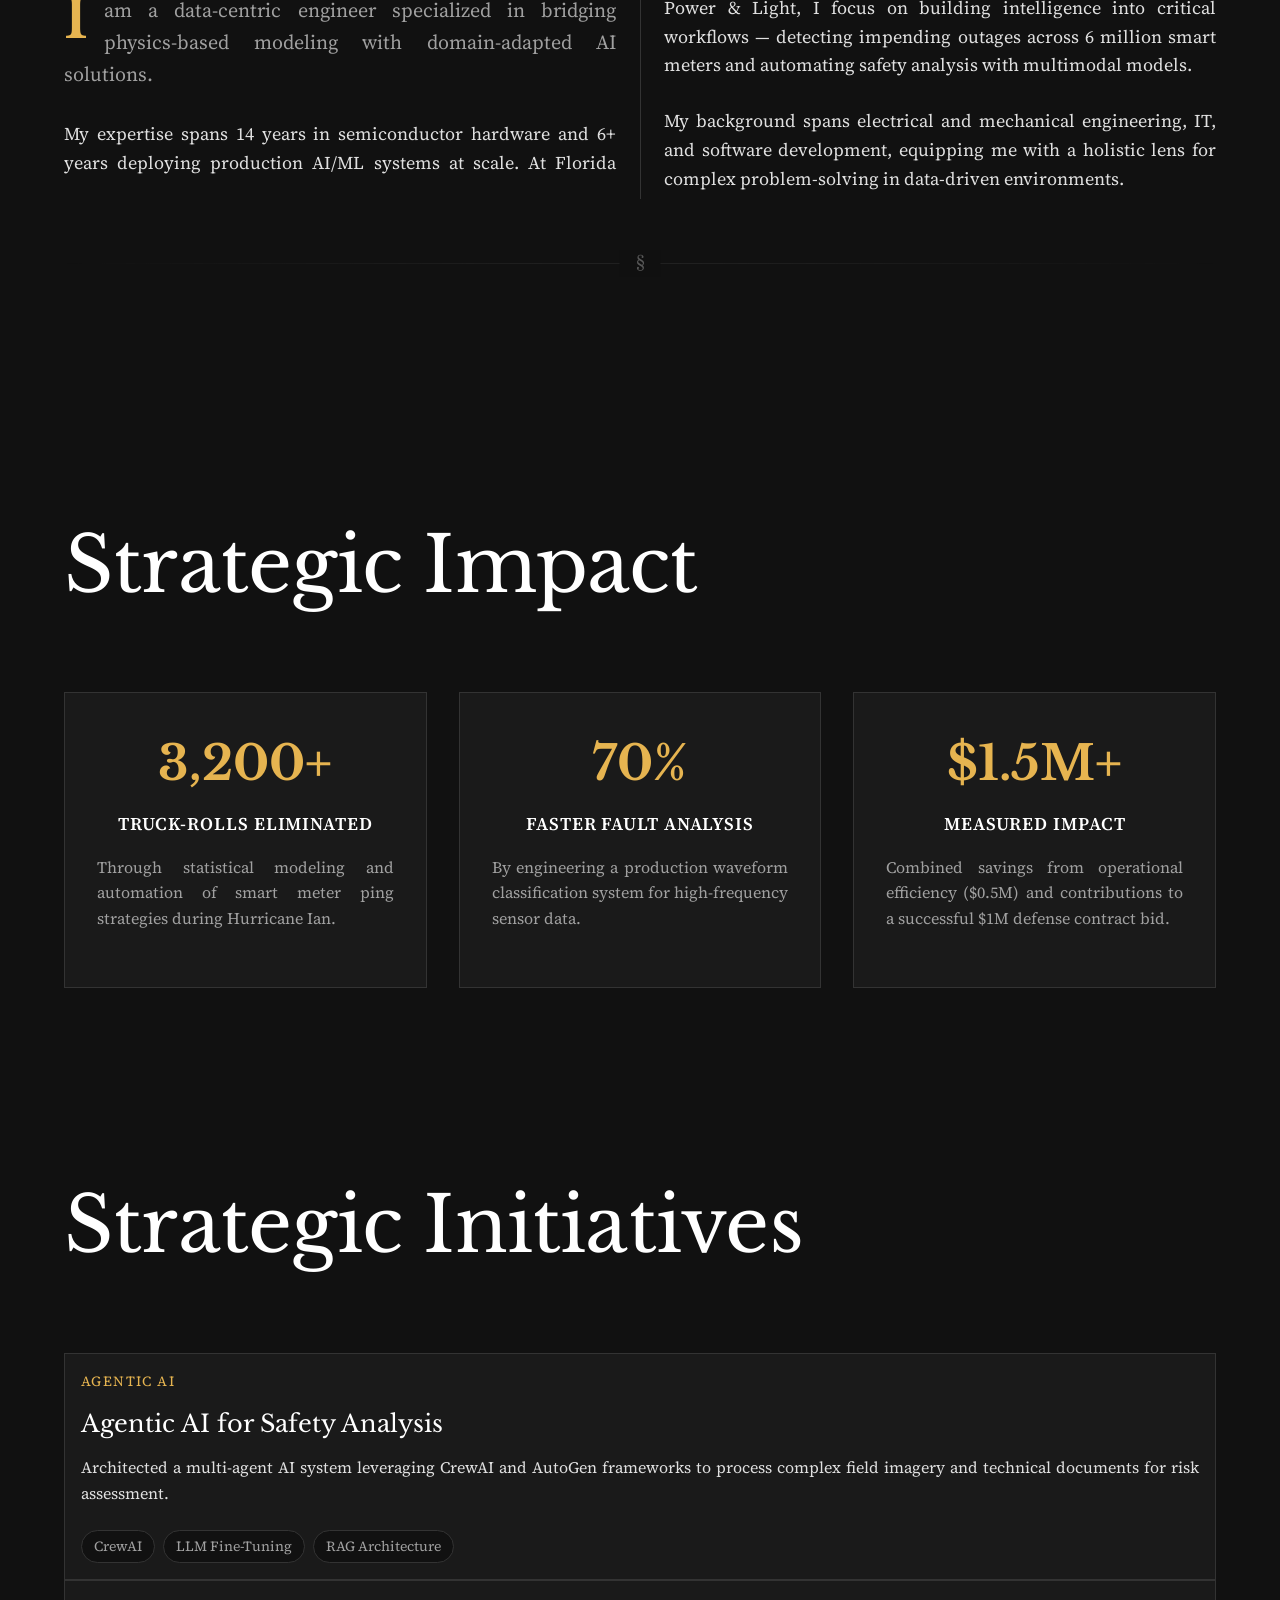
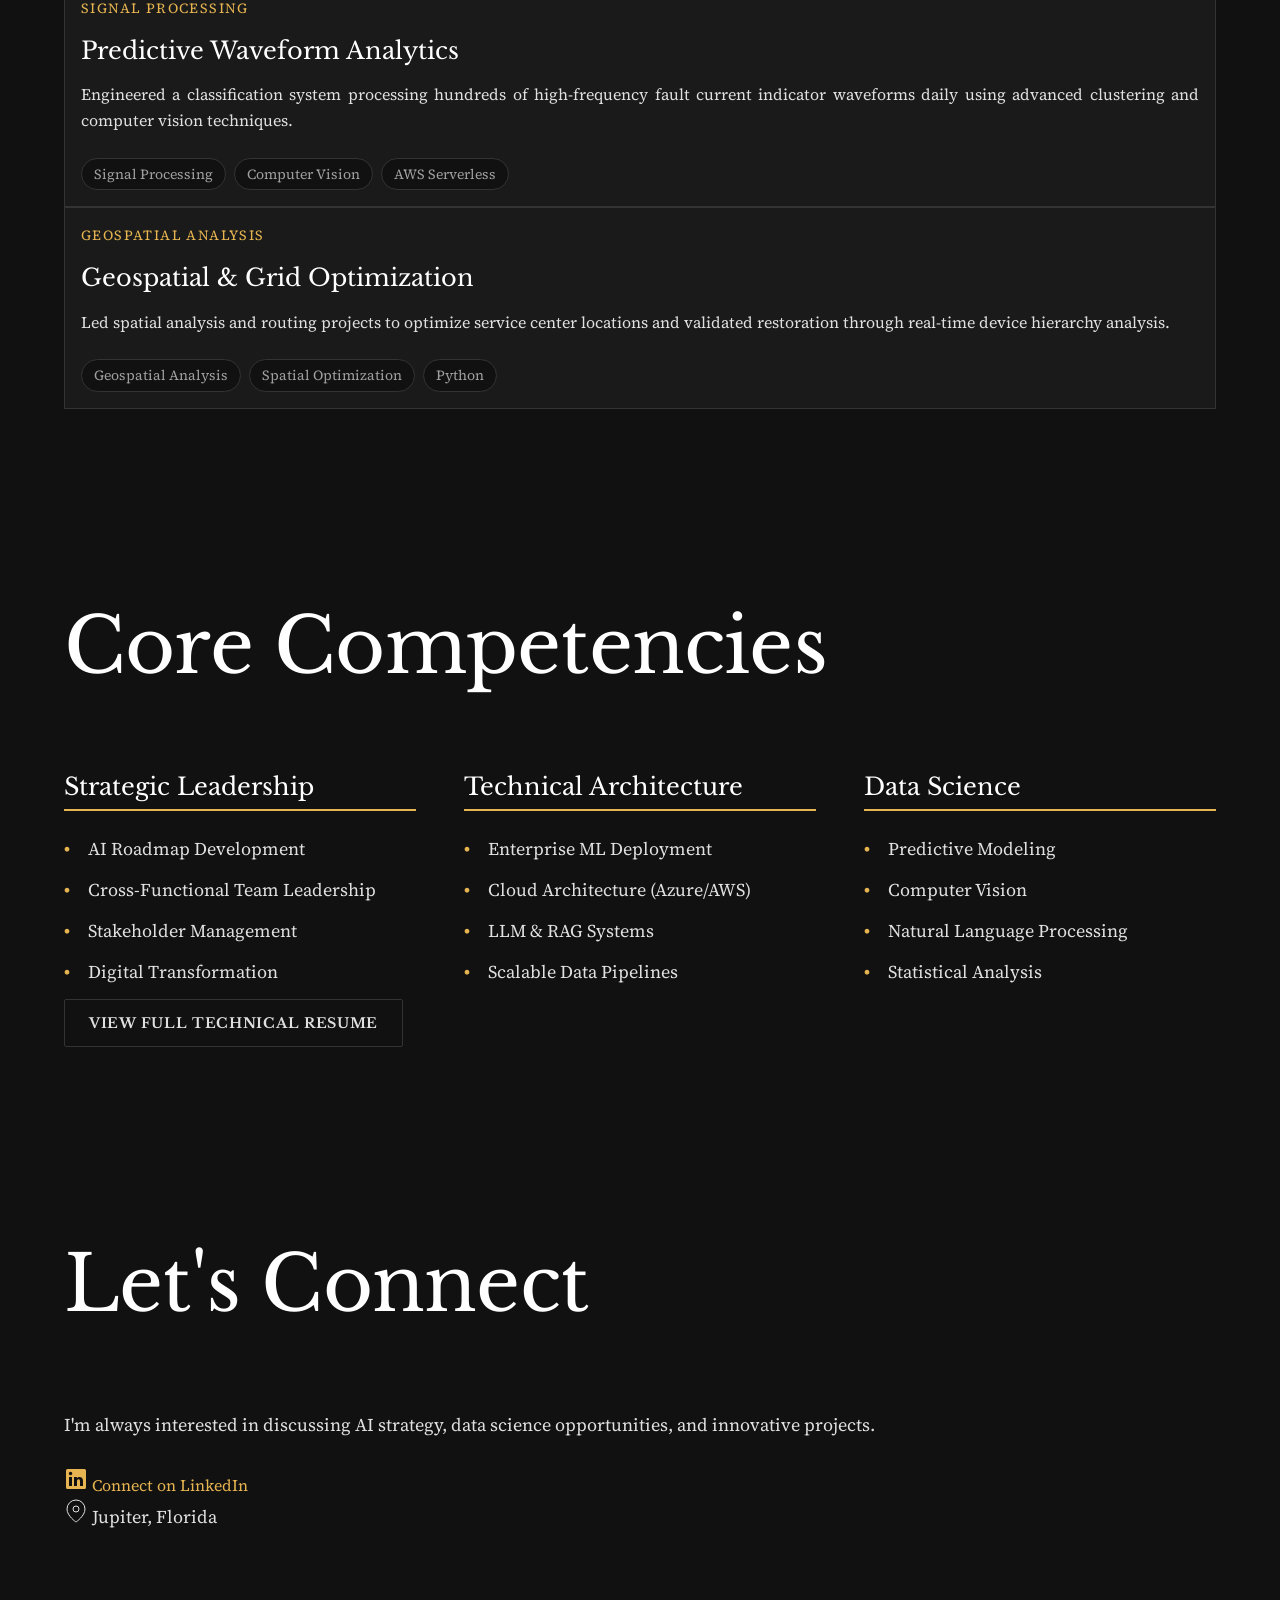
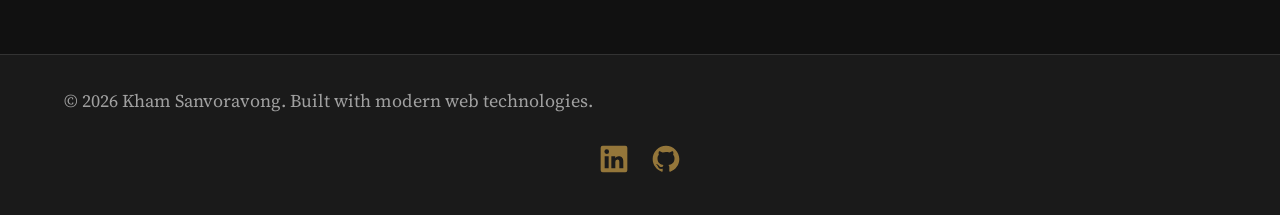
==== commit 57c59104: "deploy: FUTRFUNC/portfolio-source@bab2b1f67cd887d1f5597ce7bc192e79cfc95cb8" ====
--- a/index.html
+++ b/index.html
@@ -18,7 +18,7 @@
   
   <!-- Styles -->
   <script type="module" crossorigin src="/assets/three-CNQzS4yT.js"></script>
-  <script type="module" crossorigin src="/assets/main-BTfD2uuT.js"></script>
+  <script type="module" crossorigin src="/assets/main-CTMeX7jz.js"></script>
   <link rel="stylesheet" crossorigin href="/assets/main-BexBySkH.css">
   <link rel="stylesheet" crossorigin href="/assets/main-CtBLK0rp.css">
 </head>
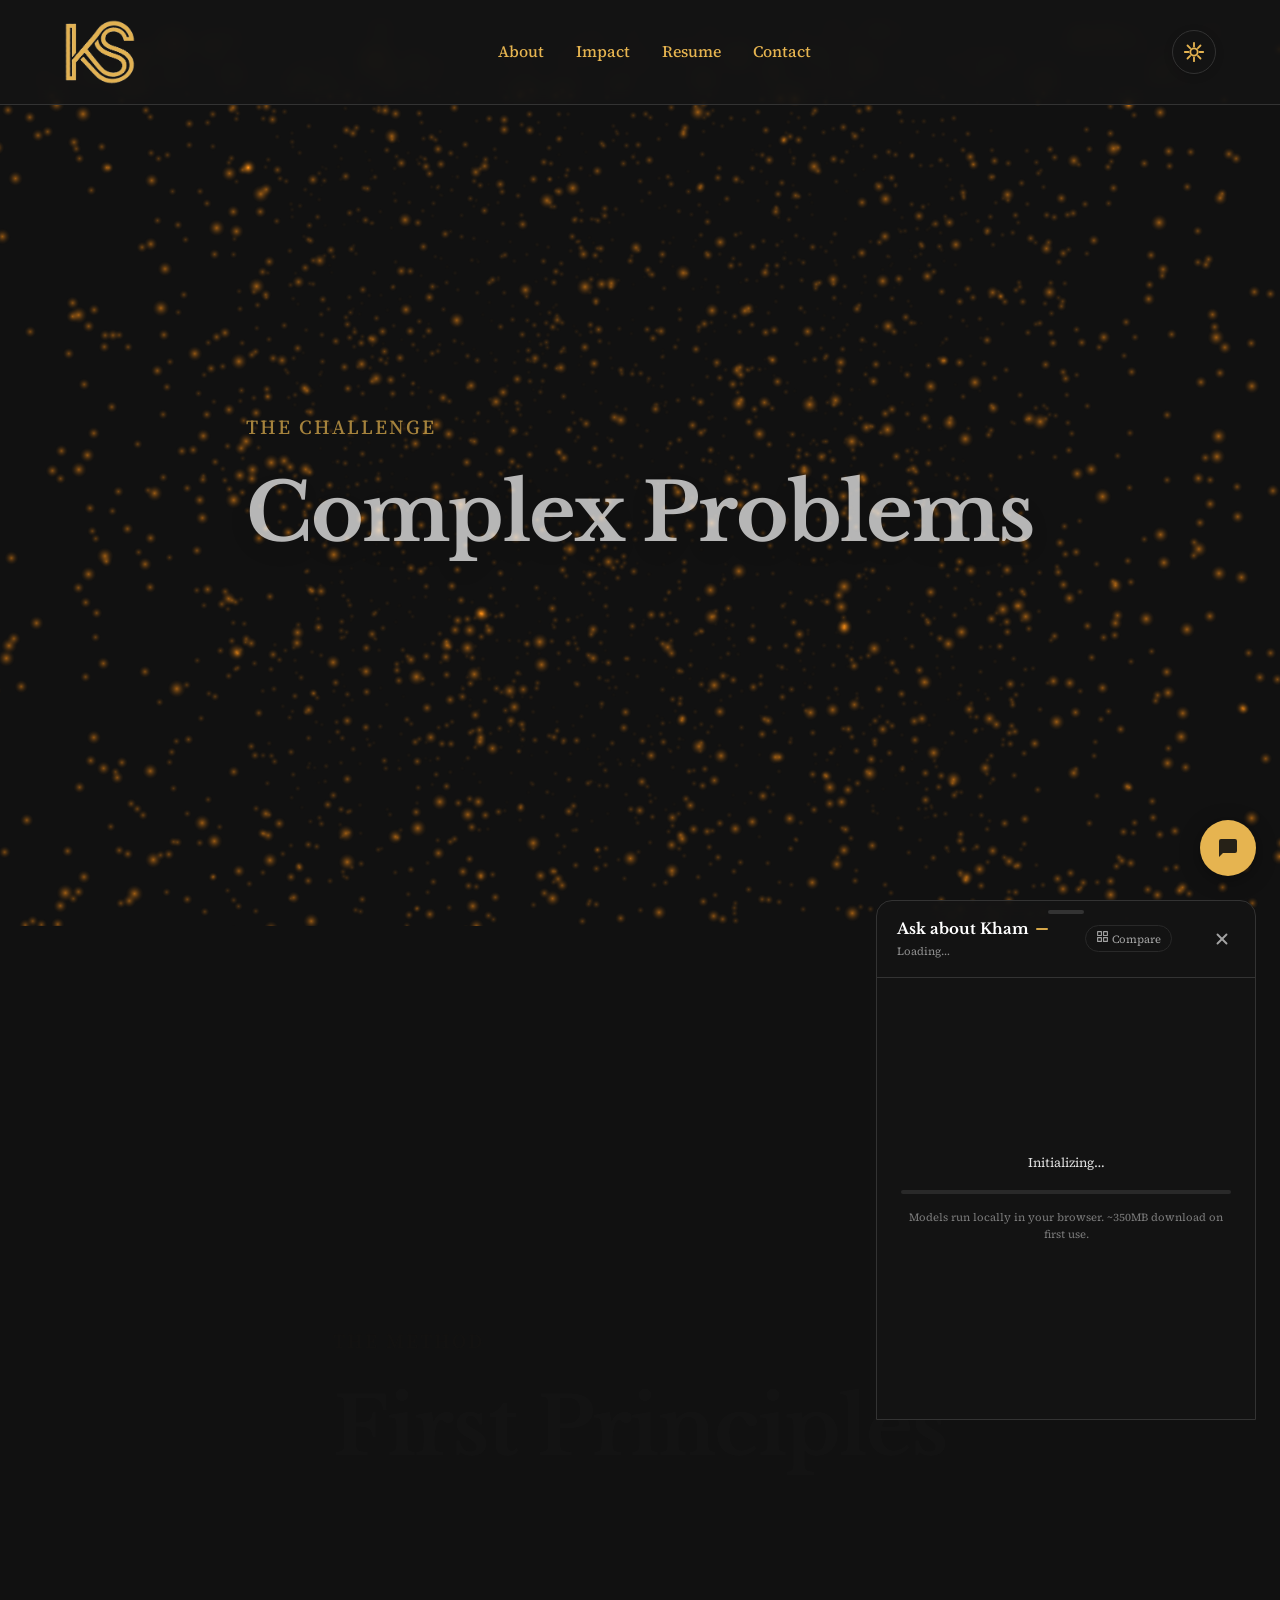
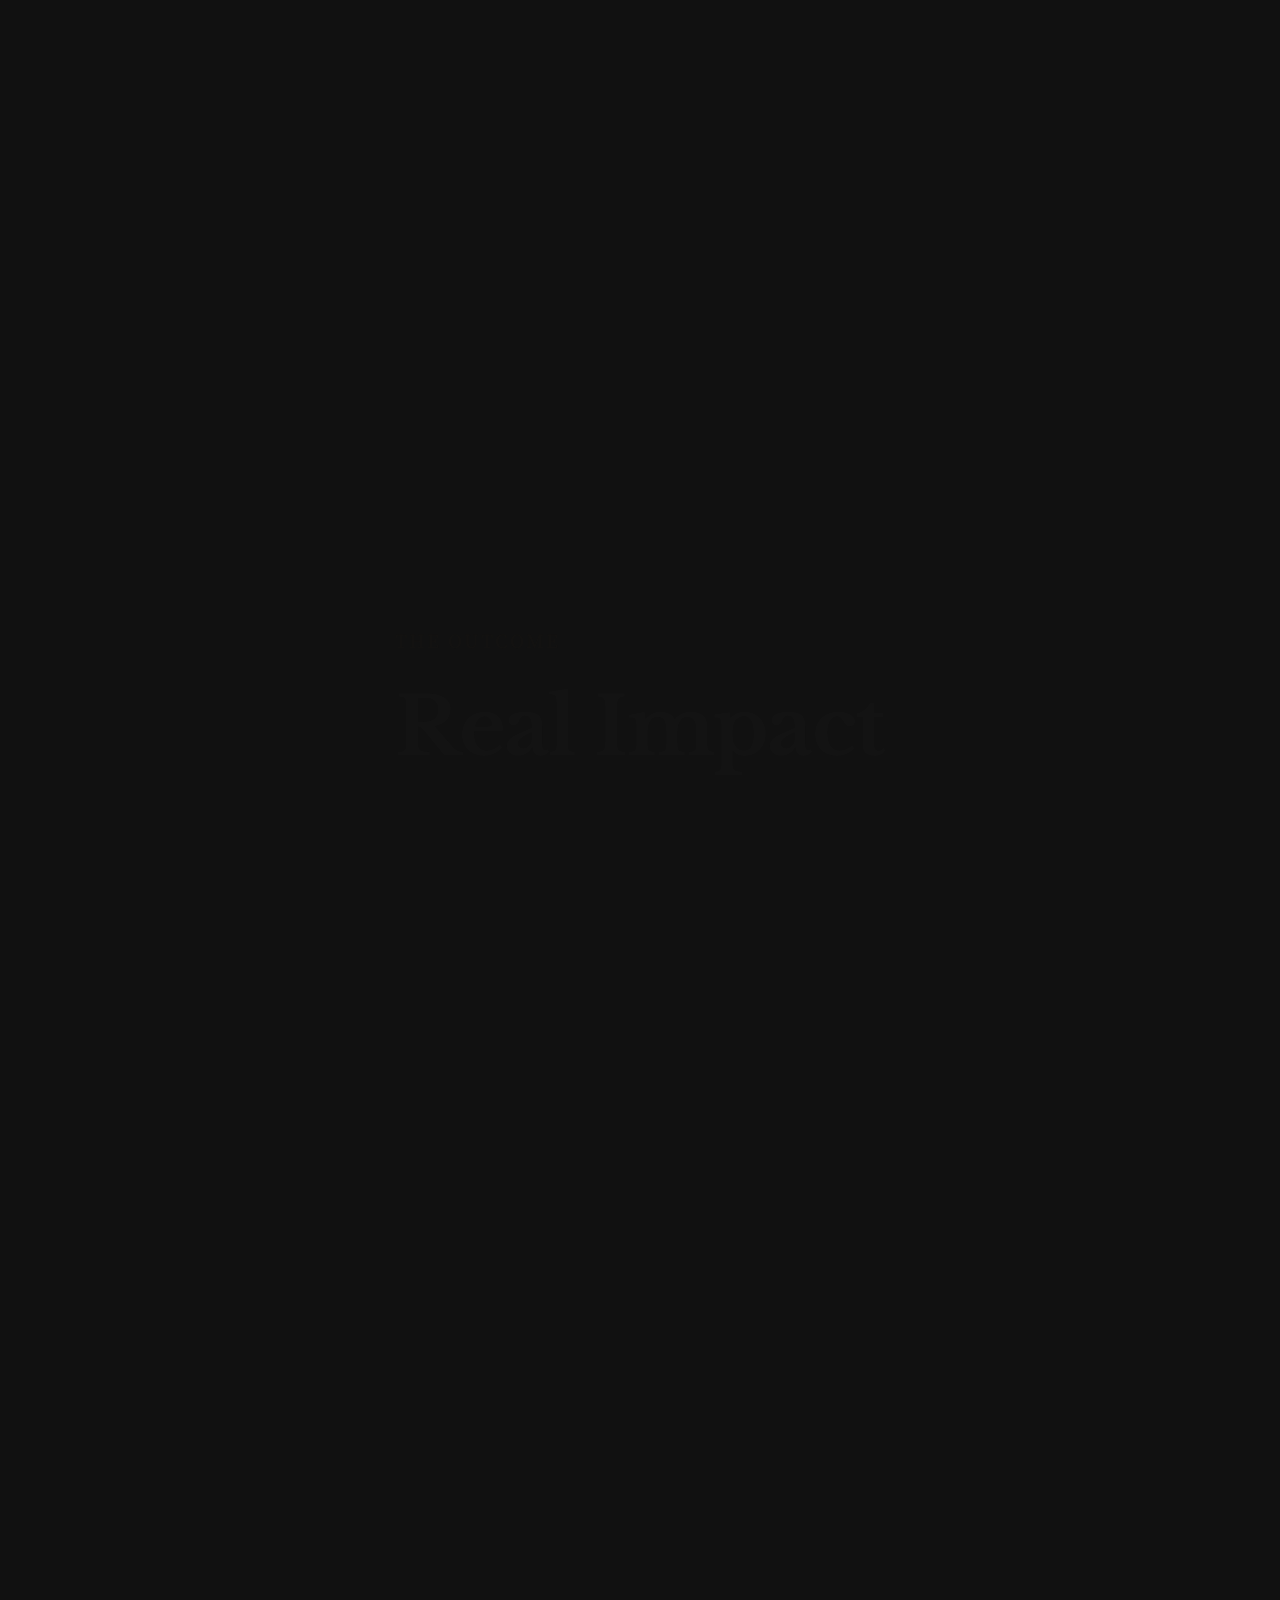
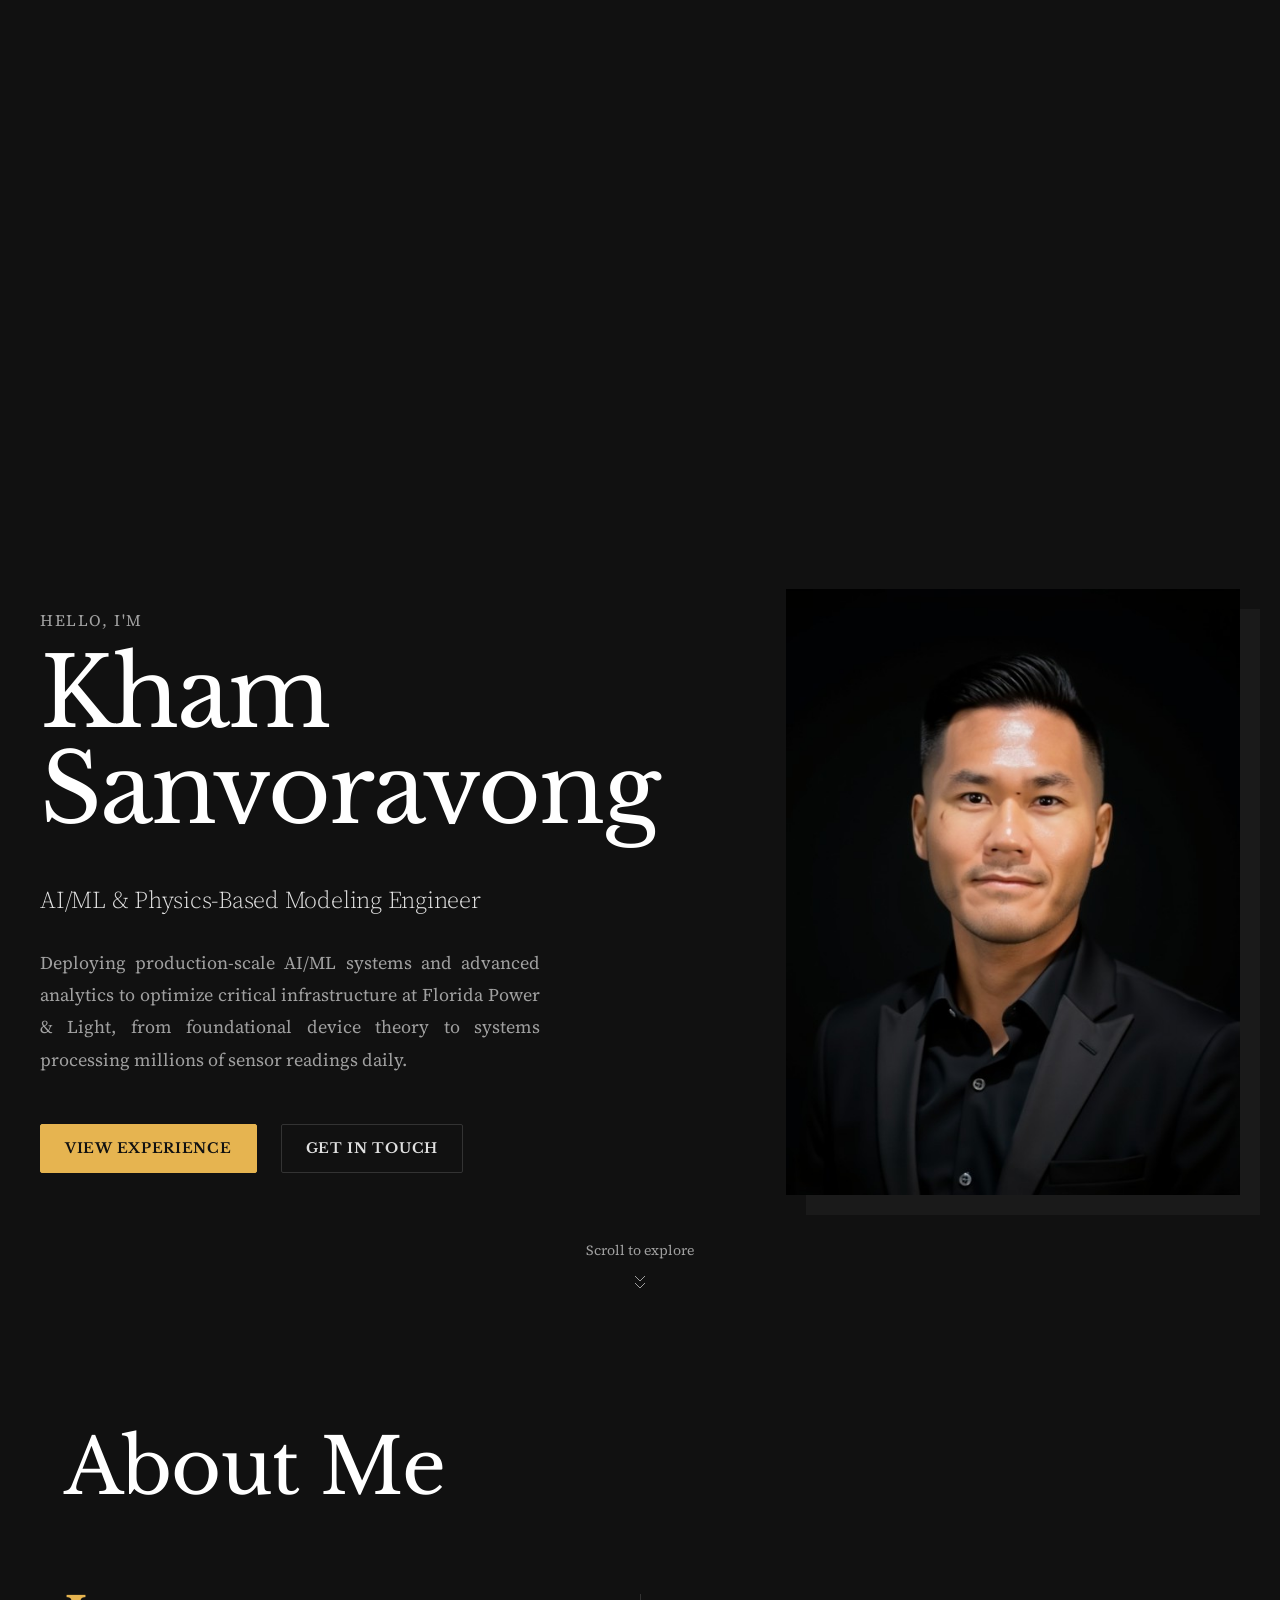
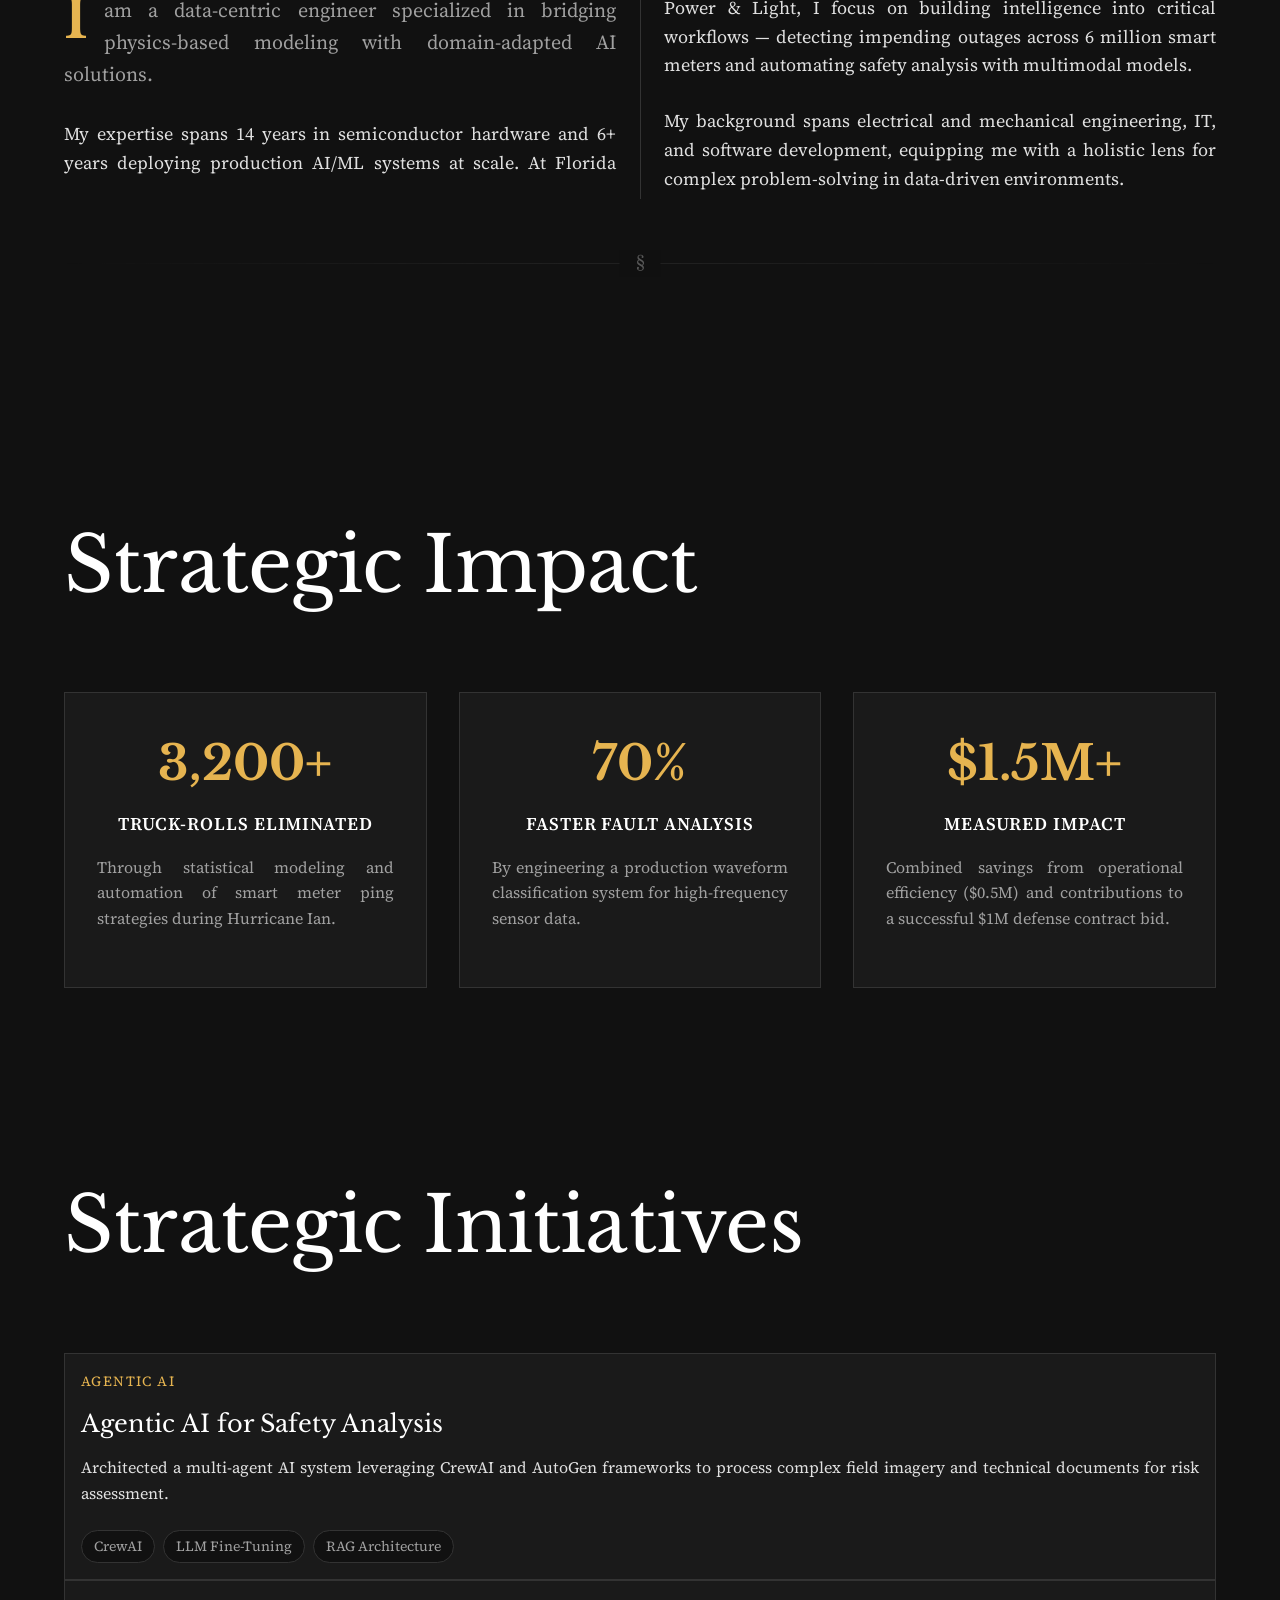
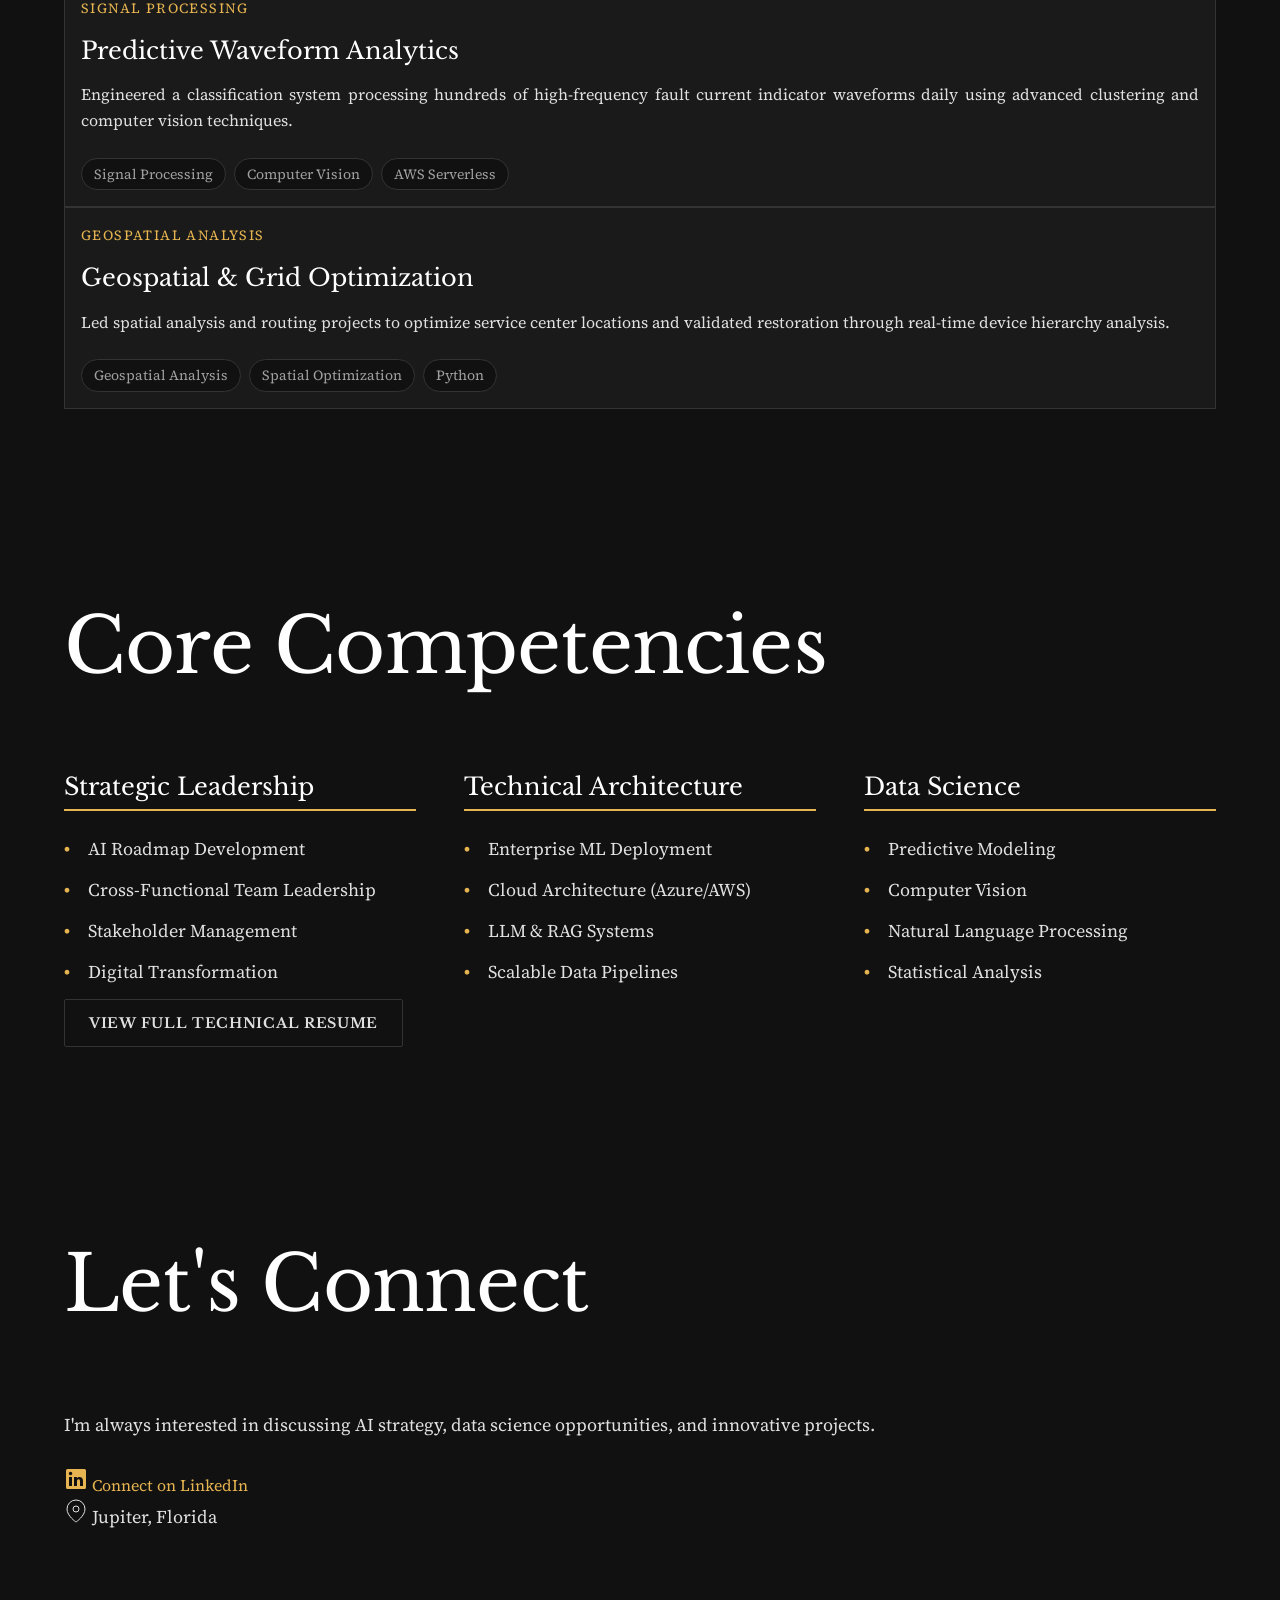
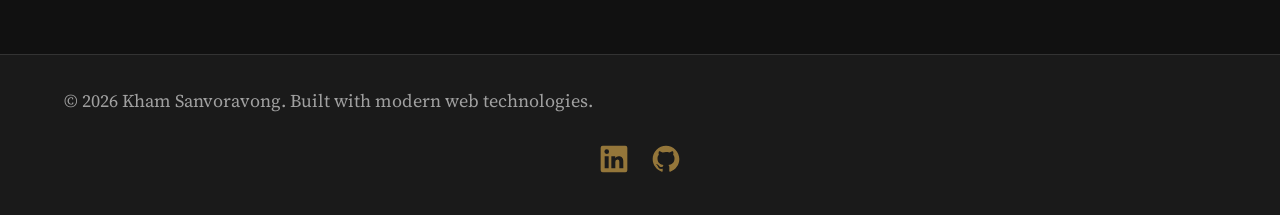
==== commit 3258f04f: "deploy: FUTRFUNC/portfolio-source@0b74bb4d519e58099c832ef30ef58499c4338b33" ====
--- a/index.html
+++ b/index.html
@@ -18,8 +18,8 @@
   
   <!-- Styles -->
   <script type="module" crossorigin src="/assets/three-CNQzS4yT.js"></script>
-  <script type="module" crossorigin src="/assets/main-CTMeX7jz.js"></script>
-  <link rel="stylesheet" crossorigin href="/assets/main-BexBySkH.css">
+  <script type="module" crossorigin src="/assets/main-DgkhAaXe.js"></script>
+  <link rel="stylesheet" crossorigin href="/assets/main-1Z_egfHb.css">
   <link rel="stylesheet" crossorigin href="/assets/main-CtBLK0rp.css">
 </head>
 <body>
--- a/assets/main-1Z_egfHb.css
+++ b/assets/main-1Z_egfHb.css
@@ -0,0 +1 @@
+*,*:before,*:after{box-sizing:border-box;margin:0;padding:0}html{font-size:16px;scroll-behavior:smooth;overflow-x:hidden;background-color:var(--color-bg)}@media(prefers-reduced-motion:reduce){html{scroll-behavior:auto}*,*:before,*:after{animation-duration:.01ms!important;animation-iteration-count:1!important;transition-duration:.01ms!important}}body{font-family:var(--font-body);font-size:1rem;line-height:1.6;color:var(--color-text);background-color:var(--color-bg);-webkit-font-smoothing:antialiased;-moz-osx-font-smoothing:grayscale;overflow-x:hidden}main{overflow-x:hidden}h1,h2,h3,h4,h5,h6{font-family:var(--font-heading);font-weight:700;line-height:1.2;color:var(--color-heading);margin-bottom:.5em}h1{font-size:clamp(3.5rem,8vw,6rem);letter-spacing:-.02em;font-weight:400}h2{font-size:clamp(2.5rem,5vw,4rem);letter-spacing:-.01em;font-weight:400}h3{font-size:clamp(2rem,4vw,3rem);font-weight:400}h4{font-size:clamp(1.5rem,3vw,2rem);font-weight:500}h5{font-size:1.25rem;font-weight:600;text-transform:uppercase;letter-spacing:.05em}h6{font-size:1rem;font-weight:600;text-transform:uppercase;letter-spacing:.05em}p{margin-bottom:1.5em;font-weight:400;font-size:1.125rem;text-align:justify}.drop-cap:first-letter{float:left;font-family:var(--font-heading);font-size:4.5rem;line-height:.8;padding-right:.5rem;padding-top:.2rem;color:var(--color-primary);font-weight:700}.divider{width:100%;height:1px;background-color:var(--color-border);margin:2rem 0;position:relative}.divider:after{content:"§";position:absolute;left:50%;top:50%;transform:translate(-50%,-50%);background-color:var(--color-bg);padding:0 1rem;color:var(--color-text-muted);font-family:var(--font-heading)}a{color:var(--color-primary);text-decoration:none;transition:color .2s ease}a:hover{color:var(--color-primary-hover)}a:focus-visible{outline:2px solid var(--color-primary);outline-offset:4px}ul,ol{list-style:none}img{max-width:100%;height:auto;display:block}button{font-family:inherit;cursor:pointer;border:none;background:none}button:focus-visible{outline:2px solid var(--color-primary);outline-offset:4px}.skip-link{position:absolute;top:-40px;left:0;background:var(--color-primary);color:#fff;padding:8px 16px;text-decoration:none;z-index:100}.skip-link:focus{top:0}.sr-only{position:absolute;width:1px;height:1px;padding:0;margin:-1px;overflow:hidden;clip:rect(0,0,0,0);white-space:nowrap;border-width:0}.container{width:100%;max-width:1200px;margin:0 auto;padding:0 1.5rem}.section{padding:6rem 0}@media(max-width:768px){.section{padding:4rem 0}}.section-title{text-align:left;margin-bottom:5rem;position:relative;font-size:clamp(3rem,6vw,5rem)}.section-title:after{content:none}.btn{display:inline-block;padding:.875rem 2rem;font-size:1rem;font-weight:600;text-align:center;border-radius:8px;transition:all .2s ease;cursor:pointer}.btn-primary{background:var(--color-primary);color:var(--color-bg)}.btn-primary:hover{background:var(--color-primary-hover);transform:translateY(-2px);box-shadow:0 4px 12px #00000026}.btn-secondary{background:transparent;color:var(--color-primary);border:2px solid var(--color-primary)}.btn-secondary:hover{background:var(--color-primary);color:var(--color-bg);transform:translateY(-2px)}.lead{font-size:1.25rem;font-weight:400;color:var(--color-text-muted)}:root{--color-bg: #111111;--color-surface: #1a1a1a;--color-text: #e0e0e0;--color-text-muted: #a0a0a0;--color-primary: #e6b450;--color-primary-hover: #f0d980;--color-heading: #ffffff;--color-border: #333333;--color-shadow: rgba(0, 0, 0, .5);--color-bg-alt: #161616;--glass-bg: rgba(20, 20, 20, .8);--glass-border: rgba(223, 201, 112, .1);--glass-blur: 10px;--glass-shadow: 0 8px 32px 0 rgba(0, 0, 0, .37);--font-heading: "Libre Baskerville", serif;--font-body: "Source Serif Pro", serif;--spacing-xs: .25rem;--spacing-sm: .5rem;--spacing-md: 1rem;--spacing-lg: 1.5rem;--spacing-xl: 2rem;--spacing-2xl: 3rem;--spacing-3xl: 5rem;--radius-sm: 2px;--radius-md: 4px;--radius-lg: 8px;--radius-xl: 12px;--radius-full: 9999px;--transition-fast: .2s cubic-bezier(.25, .46, .45, .94);--transition-base: .4s cubic-bezier(.25, .46, .45, .94);--transition-slow: .6s cubic-bezier(.25, .46, .45, .94);--shadow-sm: 0 1px 2px 0 rgba(0, 0, 0, .05);--shadow-md: 0 4px 6px -1px rgba(0, 0, 0, .1), 0 2px 4px -1px rgba(0, 0, 0, .06);--shadow-lg: 0 10px 15px -3px rgba(0, 0, 0, .1), 0 4px 6px -2px rgba(0, 0, 0, .05);--shadow-xl: 0 20px 25px -5px rgba(0, 0, 0, .1), 0 10px 10px -5px rgba(0, 0, 0, .04)}[data-theme=light]{--color-bg: #F5E6D3;--color-surface: #EFE0CD;--color-text: #3E2723;--color-text-muted: #5D4037;--color-primary: #996515;--color-primary-hover: #B8860B;--color-heading: #2C1B18;--color-border: #D7C6A5;--color-bg-alt: #EBE0CC;--color-shadow: rgba(62, 39, 35, .1);--glass-bg: rgba(245, 230, 211, .9);--glass-border: rgba(153, 101, 21, .2)}:root,[data-theme]{transition:background-color var(--transition-slow),color var(--transition-slow),border-color var(--transition-slow)}*{transition-property:background-color,color,border-color,box-shadow;transition-duration:var(--transition-slow);transition-timing-function:ease}.no-transition,.no-transition *{transition:none!important}.main-nav{position:fixed;top:0;left:0;width:100%;max-width:100vw;background:var(--glass-bg);border-bottom:1px solid var(--color-border);z-index:1000;backdrop-filter:blur(10px);-webkit-backdrop-filter:blur(10px)}.nav-container{max-width:1200px;margin:0 auto;padding:1rem 1.5rem;display:flex;justify-content:space-between;align-items:center}.nav-logo{display:flex;align-items:center}.logo-img{display:block;height:72px;width:72px;object-fit:contain;transition:opacity var(--transition-base)}.nav-logo:hover .logo-img{opacity:.8}.nav-links{display:flex;gap:2rem;align-items:center}.nav-links a{color:var(--color-text);font-weight:500;transition:color var(--transition-base);position:relative}.nav-links a:after{content:"";position:absolute;bottom:-4px;left:0;width:0;height:2px;background:var(--color-primary);transition:width var(--transition-base)}.nav-links a:hover:after,.nav-links a.active:after{width:100%}.nav-actions{display:flex;align-items:center;gap:8px}.hamburger{display:none;flex-direction:column;gap:4px;background:none;border:none;cursor:pointer;padding:4px}.hamburger span{width:24px;height:2px;background:var(--color-text);transition:all var(--transition-base);transform-origin:center}@media(max-width:768px){.nav-links{position:absolute;top:100%;left:0;right:0;background:var(--color-bg);flex-direction:column;padding:2rem;gap:1rem;border-bottom:1px solid var(--color-border);transform:translateY(-100%);opacity:0;pointer-events:none;transition:all var(--transition-base)}.nav-links.active{transform:translateY(0);opacity:1;pointer-events:all}.hamburger{display:flex}.hamburger.active span:nth-child(1){transform:translateY(6px) rotate(45deg)}.hamburger.active span:nth-child(2){opacity:0;transform:scaleX(0)}.hamburger.active span:nth-child(3){transform:translateY(-6px) rotate(-45deg)}}#story-trigger{position:relative;height:400vh;background-color:var(--color-bg);z-index:10}#story-canvas-container{position:sticky;top:0;width:100%;height:100vh;z-index:1;overflow:hidden}#story-canvas{width:100%;height:100%}.story-overlay{position:absolute;top:0;left:0;width:100%;height:100%;z-index:2;pointer-events:none}.story-step{height:100vh;display:flex;align-items:center;justify-content:center;opacity:0;transform:translateY(20px)}.story-content{text-align:center;max-width:900px;padding:0 2rem}.story-content h2{font-family:var(--font-heading);font-size:5rem;font-weight:700;color:var(--color-heading);margin-bottom:1rem;line-height:1;letter-spacing:-.02em;text-shadow:0 10px 30px rgba(0,0,0,.1)}.story-content p{font-family:var(--font-body);font-size:1.25rem;color:var(--color-primary);font-weight:500;letter-spacing:.1em;text-transform:uppercase;margin-top:1rem}.story-step.final-step{background:transparent}.llm-container{background:var(--color-surface);padding:3rem;border-left:4px solid var(--color-primary);box-shadow:var(--shadow-xl);max-width:800px;margin:0 auto;text-align:left;pointer-events:auto;backdrop-filter:blur(10px);-webkit-backdrop-filter:blur(10px);background:color-mix(in srgb,var(--color-surface),transparent 5%)}.editorial-text{font-family:var(--font-body);font-size:1.125rem;line-height:1.8;color:var(--color-text)}.llm-cursor{display:inline-block;width:10px;height:1.2em;background-color:var(--color-primary);animation:blink 1s step-end infinite;vertical-align:middle;margin-left:5px}@keyframes blink{0%,to{opacity:1}50%{opacity:0}}@media(max-width:768px){.story-content h2{font-size:3rem}.llm-container{padding:1.5rem;margin:1rem}}.hero{min-height:100vh;display:flex;align-items:center;justify-content:center;padding:6rem 1.5rem 4rem;background:var(--color-bg);position:relative;overflow:hidden}.hero-container{max-width:1200px;width:100%;display:grid;grid-template-columns:1.5fr 1fr;gap:4rem;align-items:center}@media(max-width:968px){.hero-container{grid-template-columns:1fr;gap:3rem}}.hero-content{opacity:1;transform:none;z-index:2}.hero-greeting{display:block;font-family:var(--font-body);font-size:1rem;text-transform:uppercase;letter-spacing:.1em;color:var(--color-text-muted);margin-bottom:1rem}.hero-name{display:block;color:var(--color-heading);line-height:1;margin-bottom:1rem}.hero-subtitle{font-family:var(--font-body);font-size:1.5rem;font-weight:300;color:var(--color-text);margin-bottom:2rem;max-width:80%}.hero-description{font-size:1.125rem;color:var(--color-text-muted);margin-bottom:3rem;max-width:500px;line-height:1.8}.hero-cta{display:flex;gap:1.5rem;flex-wrap:wrap}.hero-visual{display:flex;justify-content:center;align-items:center;position:relative}.hero-image-wrapper{position:relative;width:100%;max-width:500px;aspect-ratio:3/4;border-radius:0;overflow:hidden;box-shadow:20px 20px 0 var(--color-surface)}.hero-image{width:100%;height:100%;object-fit:cover;transition:transform 1s ease}.hero-image-wrapper:hover .hero-image{transform:scale(1.05)}.scroll-indicator{position:absolute;bottom:2rem;left:50%;transform:translate(-50%);display:flex;flex-direction:column;align-items:center;gap:.5rem;color:var(--color-text-muted);font-size:.875rem;animation:bounce 2s infinite}@keyframes bounce{0%,to{transform:translate(-50%) translateY(0)}50%{transform:translate(-50%) translateY(-10px)}}.about-content{column-count:2;column-gap:3rem;column-rule:1px solid var(--color-border)}@media(max-width:768px){.about-content{column-count:1}}.metrics-grid{display:grid;grid-template-columns:repeat(auto-fit,minmax(250px,1fr));gap:2rem;margin-top:2rem}.metric-card{background:var(--color-surface);padding:2rem;border:1px solid var(--color-border);text-align:center;transition:transform var(--transition-base)}.metric-card:hover{transform:translateY(-5px);box-shadow:var(--shadow-md)}.metric-value{display:block;font-family:var(--font-heading);font-size:3rem;font-weight:700;color:var(--color-primary);margin-bottom:.5rem}.metric-label{display:block;font-family:var(--font-body);font-size:1.125rem;font-weight:600;color:var(--color-heading);margin-bottom:1rem;text-transform:uppercase;letter-spacing:.05em}.metric-desc{font-size:1rem;color:var(--color-text-muted);line-height:1.6}.timeline{position:relative;padding-left:0}.timeline:before{content:none}.timeline-item{position:relative;padding-bottom:4rem;opacity:0;transform:translateY(20px);display:grid;grid-template-columns:150px 1fr;gap:3rem;border-bottom:1px solid var(--color-border);margin-bottom:3rem}.timeline-item:last-child{border-bottom:none}.timeline-item:before{content:none}.timeline-date{font-family:var(--font-heading);font-weight:700;color:var(--color-text);font-size:1.125rem;text-align:right;padding-top:.25rem}.timeline-content-wrapper{display:block}.timeline-company{font-family:var(--font-heading);font-size:1.5rem;color:var(--color-heading);margin-bottom:.5rem}.timeline-role{font-family:var(--font-body);font-size:1.25rem;font-style:italic;color:var(--color-primary);margin-bottom:1.5rem}.timeline-description{font-size:1.125rem;line-height:1.8;margin-bottom:2rem;color:var(--color-text)}.timeline-achievements h5,.timeline-projects h5{font-family:var(--font-body);font-size:1rem;text-transform:uppercase;letter-spacing:.1em;color:var(--color-text-muted);margin-bottom:1rem;border-bottom:1px solid var(--color-border);padding-bottom:.5rem;display:inline-block}.timeline-achievements ul{list-style:none;padding:0;margin-bottom:2rem}.timeline-achievements li{position:relative;padding-left:1.5rem;margin-bottom:.75rem;color:var(--color-text)}.timeline-achievements li:before{content:"→";position:absolute;left:0;color:var(--color-primary)}.project-grid{display:grid;grid-template-columns:repeat(auto-fit,minmax(200px,1fr));gap:1.5rem}@media(max-width:768px){.timeline-item{grid-template-columns:1fr;gap:.5rem}.timeline-date{text-align:left;font-size:.875rem;color:var(--color-text-muted)}.project-grid{grid-template-columns:1fr}}.project-card{background:var(--color-surface);padding:1rem;border:1px solid var(--color-border);transition:transform var(--transition-base),border-color var(--transition-base);display:flex;flex-direction:column;height:100%}.project-card:hover{transform:translateY(-5px);border-color:var(--color-primary)}.project-category{font-family:var(--font-body);font-size:.875rem;text-transform:uppercase;letter-spacing:.1em;color:var(--color-primary);margin-bottom:1rem;display:block}.project-title{font-family:var(--font-heading);font-size:1.5rem;color:var(--color-heading);margin-bottom:1rem;line-height:1.3}.project-description{font-size:1rem;color:var(--color-text);line-height:1.6;margin-bottom:1.5rem;flex-grow:1}.project-tags{list-style:none;padding:0;margin:0;display:flex;flex-wrap:wrap;gap:.5rem}.project-tags li{font-size:.875rem;color:var(--color-text-muted);background:var(--color-bg);padding:.25rem .75rem;border-radius:var(--radius-full);border:1px solid var(--color-border)}.competencies-grid{display:grid;grid-template-columns:repeat(auto-fit,minmax(250px,1fr));gap:3rem;margin-top:2rem}.competency-column h3{font-family:var(--font-heading);font-size:1.5rem;color:var(--color-heading);margin-bottom:1.5rem;padding-bottom:.5rem;border-bottom:2px solid var(--color-primary)}.competency-column ul{list-style:none;padding:0;margin:0}.competency-column li{font-size:1.125rem;color:var(--color-text);margin-bottom:.75rem;padding-left:1.5rem;position:relative}.competency-column li:before{content:"•";color:var(--color-primary);position:absolute;left:0;font-weight:700}.footer{background:var(--color-surface);padding:2rem 0;text-align:center;color:var(--color-text-muted);border-top:1px solid var(--color-border)}.footer-social{display:flex;justify-content:center;gap:1.25rem;margin-top:.75rem}.footer-social a{color:var(--color-text-muted);opacity:.6;transition:opacity var(--transition-fast)}.footer-social a:hover{opacity:1}.theme-toggle{position:relative;width:44px;height:44px;border-radius:var(--radius-full);background:var(--glass-bg);border:1px solid var(--color-border);cursor:pointer;color:var(--color-primary);display:flex;align-items:center;justify-content:center;padding:0;flex-shrink:0;backdrop-filter:blur(8px);-webkit-backdrop-filter:blur(8px);box-shadow:0 2px 8px #00000026;transition:transform .2s ease,box-shadow .2s ease,border-color var(--transition-base)}.theme-toggle:hover{transform:scale(1.12);box-shadow:0 4px 16px #00000040;border-color:var(--color-primary)}.theme-icon{position:absolute;transition:opacity .35s ease,transform .45s cubic-bezier(.34,1.56,.64,1)}:root[data-theme=default] .sun-icon,:root:not([data-theme]) .sun-icon{opacity:1;transform:rotate(0) scale(1)}:root[data-theme=default] .moon-icon,:root:not([data-theme]) .moon-icon{opacity:0;transform:rotate(90deg) scale(.4)}:root[data-theme=light] .moon-icon{opacity:1;transform:rotate(0) scale(1)}:root[data-theme=light] .sun-icon{opacity:0;transform:rotate(-90deg) scale(.4)}@keyframes sun-rays-in{0%{transform:rotate(-45deg) scale(.6);opacity:0}to{transform:rotate(0) scale(1);opacity:1}}:root[data-theme=default] .sun-icon,:root:not([data-theme]) .sun-icon{animation:sun-rays-in .45s cubic-bezier(.34,1.56,.64,1) both}.btn{display:inline-flex;align-items:center;justify-content:center;padding:.75rem 1.5rem;font-family:var(--font-heading);font-weight:700;text-decoration:none;border-radius:var(--radius-sm);transition:all var(--transition-fast);position:relative;overflow:hidden;letter-spacing:.05em;text-transform:uppercase;font-size:.875rem}.btn:after{content:"";position:absolute;top:50%;left:50%;width:0;height:0;background:#fff3;border-radius:50%;transform:translate(-50%,-50%);transition:width .6s ease,height .6s ease}.btn:active:after{width:300px;height:300px}.btn-primary{background:var(--color-primary);color:var(--color-bg);border:1px solid var(--color-primary)}.btn-primary:hover{background:var(--color-primary-hover);border-color:var(--color-primary-hover);color:var(--color-bg-alt);transform:translateY(-2px);box-shadow:0 4px 12px #dfc9704d}.btn-secondary{background:transparent;color:var(--color-text);border:1px solid var(--color-border)}.btn-secondary:hover{background:var(--color-primary-hover);border-color:var(--color-primary-hover);color:var(--color-bg-alt);transform:translateY(-2px);box-shadow:0 4px 12px #dfc9704d}.timeline-item,.metric-card,.project-card,.story-text-block{transition:transform var(--transition-base),box-shadow var(--transition-base),border-color var(--transition-base)}.timeline-item:hover,.metric-card:hover,.project-card:hover{transform:translateY(-4px);border-color:var(--color-primary);box-shadow:var(--shadow-lg)}a:not(.btn):not(.nav-logo){position:relative;text-decoration:none;color:var(--color-primary);transition:color var(--transition-fast)}a:not(.btn):not(.nav-logo):after{content:"";position:absolute;bottom:-2px;left:0;width:0;height:1px;background:var(--color-primary);transition:width var(--transition-base)}a:not(.btn):not(.nav-logo):hover:after{width:100%}.scroll-indicator{animation:bounce 2s infinite}@keyframes bounce{0%,20%,50%,80%,to{transform:translate(-50%) translateY(0)}40%{transform:translate(-50%) translateY(-10px)}60%{transform:translate(-50%) translateY(-5px)}}.skill-category+.skill-category{margin-top:1.5rem}.skill-category h3{margin-bottom:.4rem}.skill-tag{display:inline-block;padding:.25rem .75rem;border:1px solid var(--color-border);border-radius:var(--radius-full);font-size:.875rem;color:var(--color-text-muted);transition:all var(--transition-fast);cursor:default}.skill-tag:hover{border-color:var(--color-primary);color:var(--color-primary);transform:scale(1.05)}.skill-tag.primary{background:#dfc9701a;border-color:var(--color-primary);color:var(--color-primary)}.divider{height:1px;background:linear-gradient(to right,transparent,var(--color-border),transparent);margin:4rem 0;opacity:.5}.drop-cap:first-letter{font-family:var(--font-heading);font-size:3.5rem;float:left;line-height:.8;margin-right:.5rem;color:var(--color-primary)}@keyframes fadeIn{0%{opacity:0;transform:translateY(20px)}to{opacity:1;transform:translateY(0)}}.animate-in{animation:fadeIn .6s ease forwards}.stagger-1{animation-delay:.1s}.stagger-2{animation-delay:.2s}.stagger-3{animation-delay:.3s}.stagger-4{animation-delay:.4s}.stagger-5{animation-delay:.5s}@media(prefers-reduced-motion:reduce){*,*:before,*:after{animation-duration:.01ms!important;animation-iteration-count:1!important;transition-duration:.01ms!important;scroll-behavior:auto!important}.scroll-indicator{animation:none!important}}.loading{opacity:.6;pointer-events:none}.visible{opacity:1!important;transform:translateY(0)!important}.smooth-transition{transition:all var(--transition-base)}
